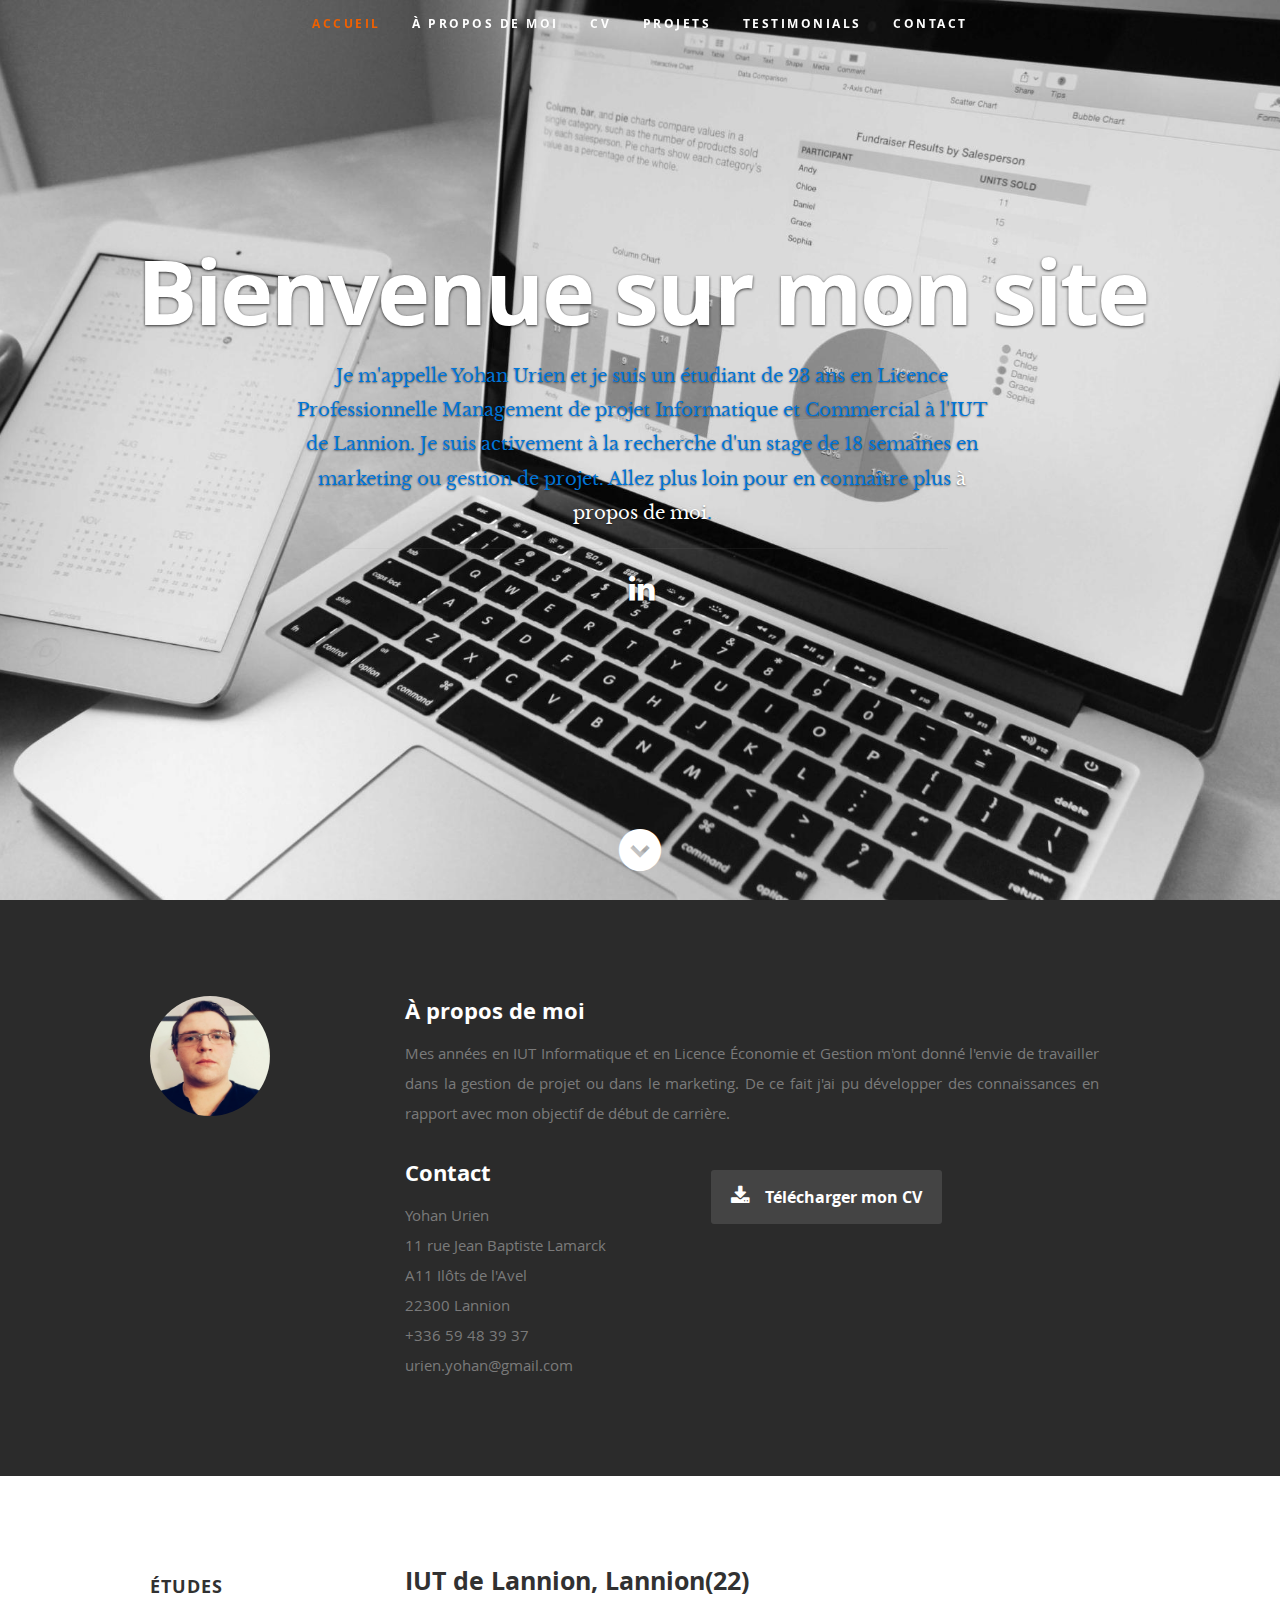
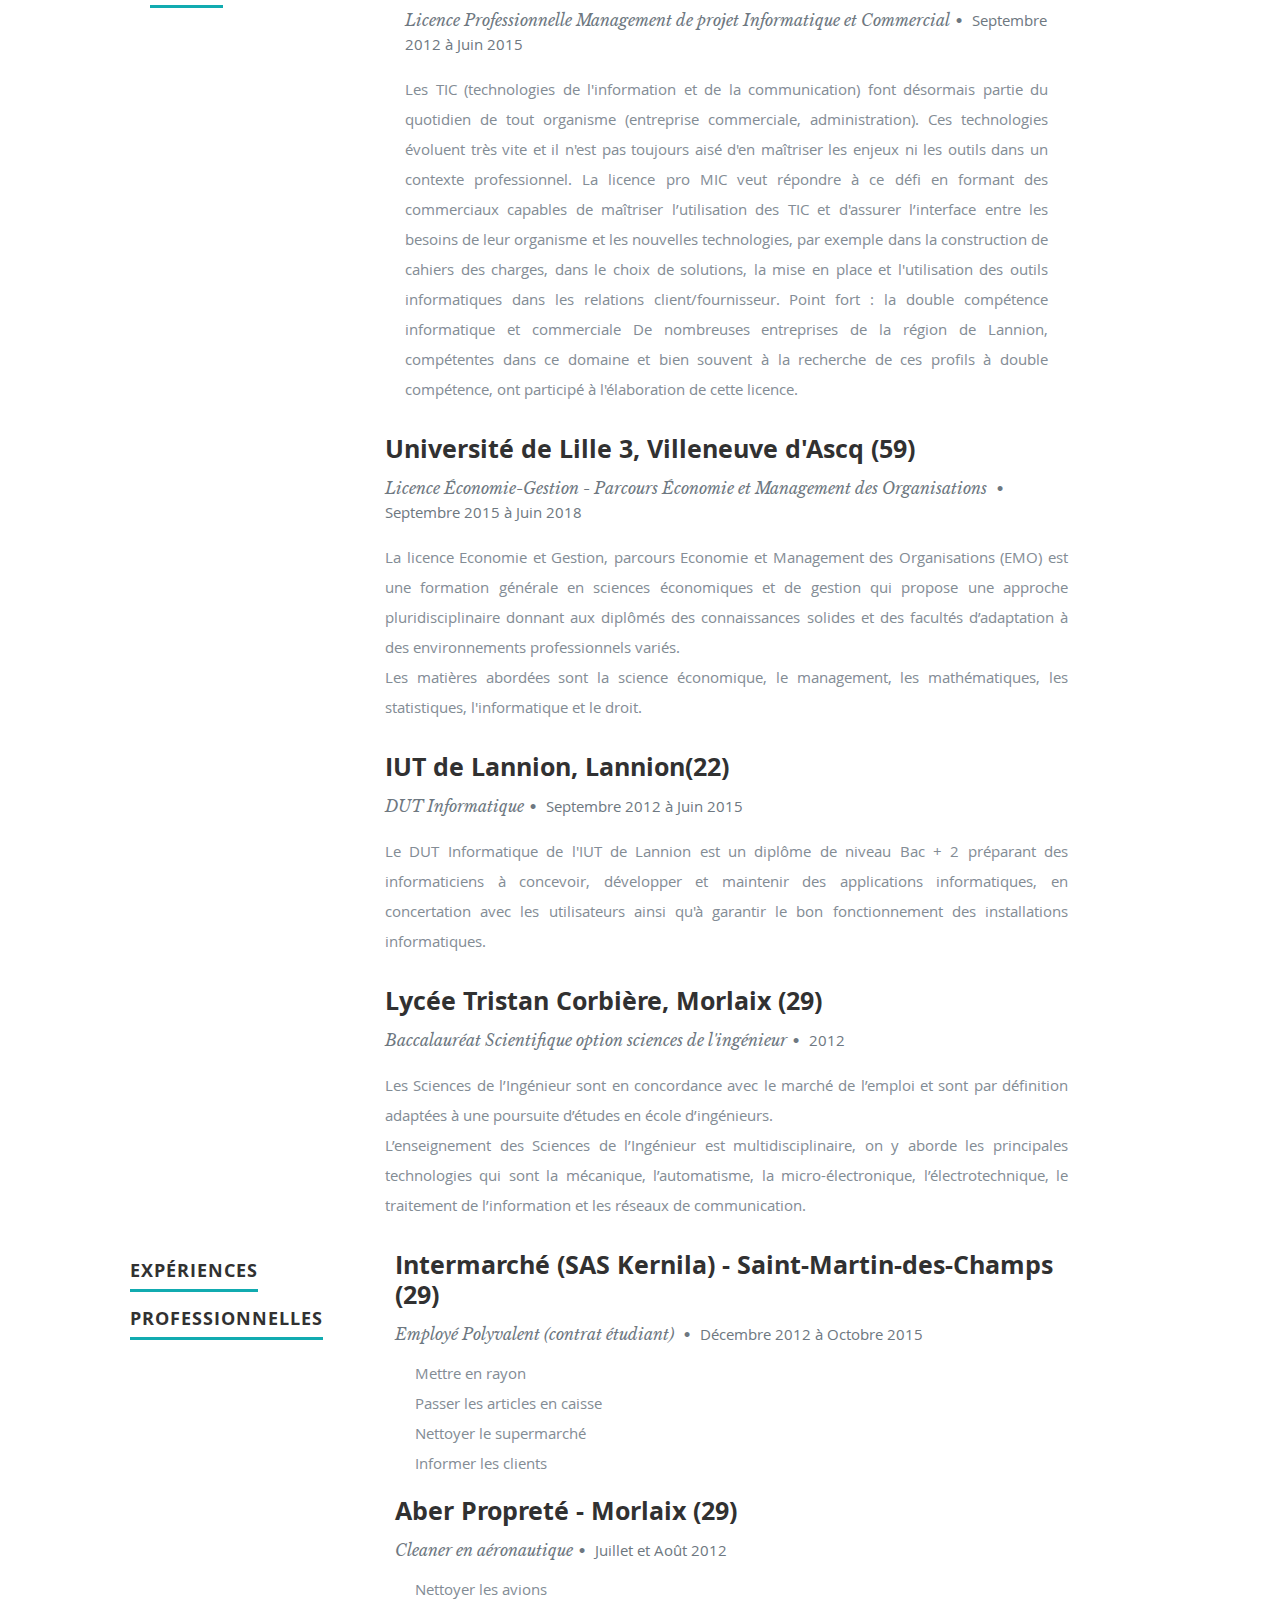
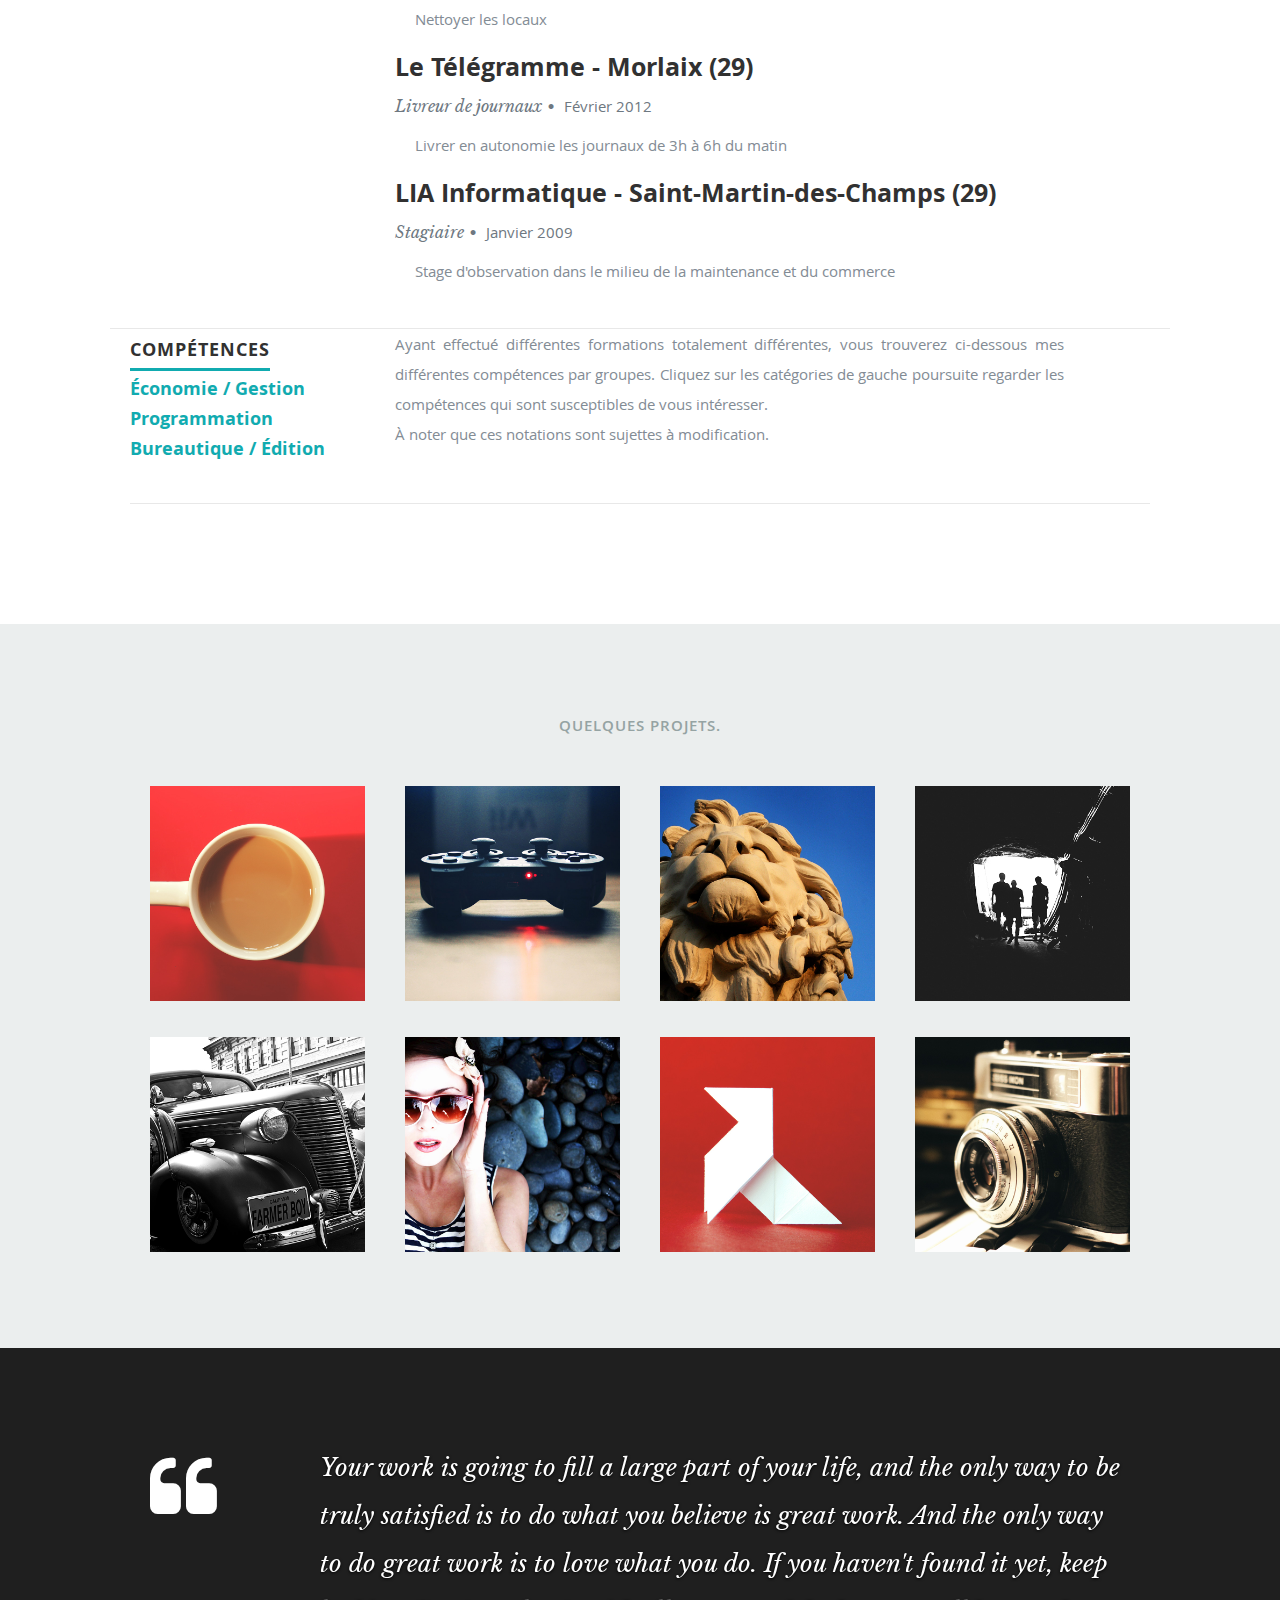
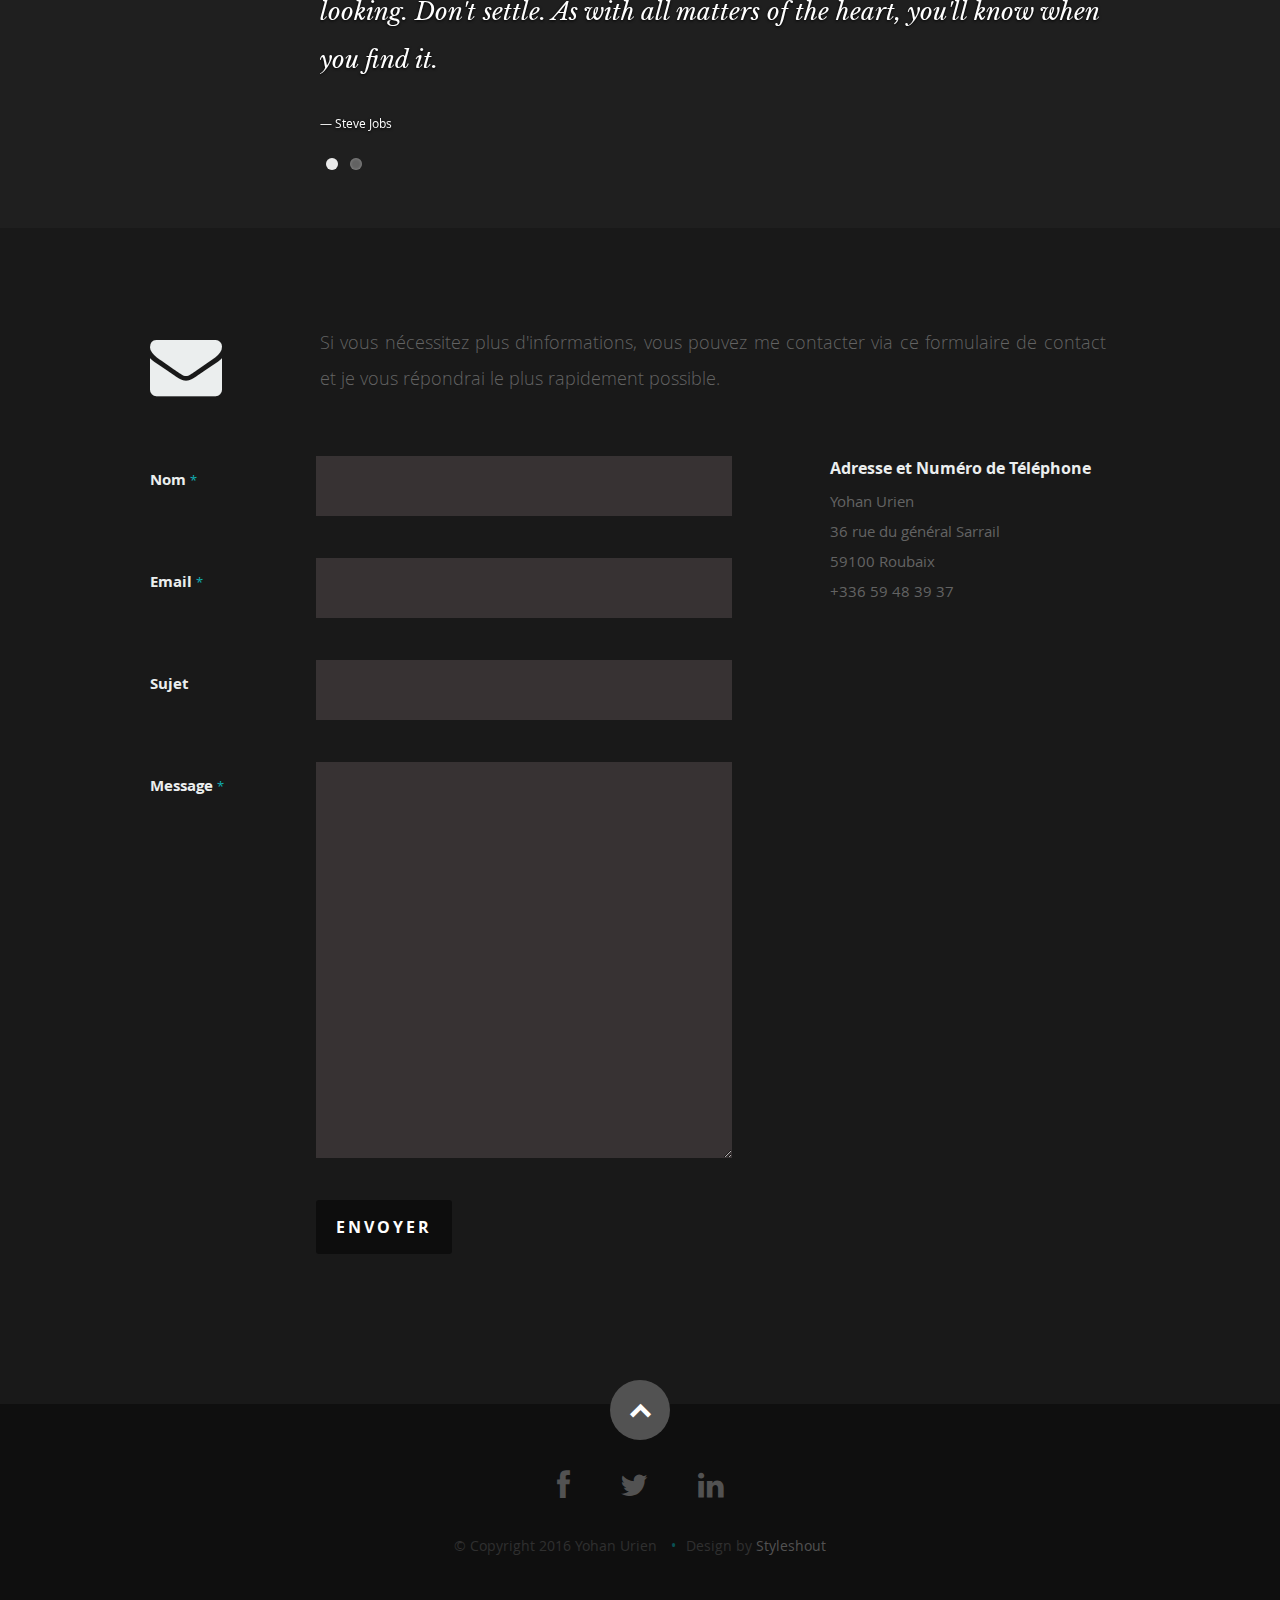
==== index.html @ 1c9f0594 "Update index.html" ====
<!DOCTYPE html>
<!--[if lt IE 8 ]><html class="no-js ie ie7" lang="en"> <![endif]-->
<!--[if IE 8 ]><html class="no-js ie ie8" lang="en"> <![endif]-->
<!--[if (gte IE 8)|!(IE)]><!--><html class="no-js" lang="en"> <!--<![endif]-->
<head>

   <!--- Basic Page Needs
   ================================================== -->
   <meta charset="utf-8">
	<title>Site de Yohan Urien</title>
	<meta name="description" content="">
	<meta name="author" content="">

   <!-- Mobile Specific Metas
   ================================================== -->
	<meta name="viewport" content="width=device-width, initial-scale=1, maximum-scale=1">

	<!-- CSS
    ================================================== -->
   <link rel="stylesheet" href="css/default.css">
	<link rel="stylesheet" href="css/layout.css">
   <link rel="stylesheet" href="css/media-queries.css">
   <link rel="stylesheet" href="css/magnific-popup.css">

   <!-- Script
   ================================================== -->
	<script src="js/modernizr.js"></script>

   <!-- Favicons
	================================================== -->
	<link rel="shortcut icon" href="favicon.png" >

</head>

<body>

   <!-- Header
   ================================================== -->
   <header id="home">

      <nav id="nav-wrap">

         <a class="mobile-btn" href="#nav-wrap" title="Show navigation">Show navigation</a>
	      <a class="mobile-btn" href="#" title="Hide navigation">Hide navigation</a>

         <ul id="nav" class="nav">
            <li class="current"><a class="smoothscroll" href="#home">Accueil</a></li>
            <li><a class="smoothscroll" href="#about">À propos de moi</a></li>
	         <li><a class="smoothscroll" href="#resume">CV</a></li>
            <li><a class="smoothscroll" href="#portfolio">Projets</a></li>
            <li><a class="smoothscroll" href="#testimonials">Testimonials</a></li>
            <li><a class="smoothscroll" href="#contact">Contact</a></li>
         </ul> <!-- end #nav -->

      </nav> <!-- end #nav-wrap -->

      <div class="row banner">
         <div class="banner-text">
            <h1 class="responsive-headline">Bienvenue sur mon site</h1>
            <h3>Je m'appelle Yohan Urien et je suis un étudiant de 23 ans en Licence Professionnelle Management de projet Informatique
		    		et Commercial à l'IUT de Lannion. Je suis activement à la recherche d'un stage de 18 semaines
		    		en marketing ou gestion de projet. Allez plus loin pour en connaître plus
		    <a class="smoothscroll" href="#about">à propos de moi</a>.</h3>
            <hr />
            <ul class="social">
              <!-- <li><a href="https://www.facebook.com/yohan.urien"><i class="fa fa-facebook"></i></a></li>-->
               <!--<li><a href="https://twitter.com/yohan_urien"><i class="fa fa-twitter"></i></a></li>-->
               <!--<li><a href="#"><i class="fa fa-google-plus"></i></a></li>-->
               <li><a href="https://fr.linkedin.com/in/yohan-urien-6b908885"><i class="fa fa-linkedin"></i></a></li>
               <!--<li><a href="#"><i class="fa fa-instagram"></i></a></li>-->
               <!--<li><a href="#"><i class="fa fa-dribbble"></i></a></li>-->
               <!--<li><a href="#"><i class="fa fa-skype"></i></a></li>-->
            </ul>
         </div>
      </div>

      <p class="scrolldown">
         <a class="smoothscroll" href="#about"><i class="icon-down-circle"></i></a>
      </p>

   </header> <!-- Header End -->


   <!-- About Section
   ================================================== -->
   <section id="about">

      <div class="row">

         <div class="three columns">

            <img class="profile-pic"  src="images/profilepic.jpg" alt="" />

         </div>

         <div class="nine columns main-col">

            <h2>À propos de moi</h2>

            <p align="justify">Mes années en IUT Informatique et en Licence Économie et Gestion m'ont donné l'envie de
		    travailler dans la gestion de projet ou dans le marketing. De ce fait j'ai pu développer des connaissances
		    en rapport avec mon objectif de début de carrière.
            </p>

            <div class="row">

               <div class="columns contact-details">

                  <h2>Contact</h2>
                  <p class="address">
						   <span>Yohan Urien</span><br>
						   <span>11 rue Jean Baptiste Lamarck<br>
							  A11 Ilôts de l'Avel<br>
						         22300 Lannion
                     </span><br>
						   <span>+336 59 48 39 37</span><br>
                     <span>urien.yohan@gmail.com</span>
					   </p>

               </div>

               <div class="columns download">
                  <p>
                     <a href="./ressources/cv.pdf" target="_blank" class="button"><i class="fa fa-download"></i>Télécharger mon CV</a>
                  </p>
               </div>

            </div> <!-- end row -->

         </div> <!-- end .main-col -->

      </div>

   </section> <!-- About Section End-->


   <!-- Resume Section
   ================================================== -->
   <section id="resume">

      <!-- Education
      ----------------------------------------------- -->
      <div class="row education">

         <div class="three columns header-col">
            <h1><span>Études</span></h1>
         </div>

         <div class="nine columns main-col">
		 
	<div class="row item">

               <div class="twelve columns">

                  <h3>IUT de Lannion, Lannion(22)</h3>
                  <p class="info">Licence Professionnelle Management de projet Informatique et Commercial<span>&bull;</span> <em class="date">Septembre 2012 à Juin 2015</em></p>

                  <p align='justify'>
                  Les TIC (technologies de l'information et de la communication) font désormais partie du quotidien de tout organisme (entreprise commerciale, administration). Ces technologies évoluent très vite et il n'est pas toujours aisé d'en maîtriser les enjeux ni les outils dans un contexte professionnel.

La licence pro MIC veut répondre à ce défi en formant des commerciaux capables de maîtriser l’utilisation des TIC et d'assurer l’interface entre les besoins de leur organisme et les nouvelles technologies, par exemple dans la construction de cahiers des charges, dans le choix de solutions, la mise en place et l'utilisation des outils informatiques dans les relations client/fournisseur.

Point fort : la double compétence informatique et commerciale
De nombreuses entreprises de la région de Lannion, compétentes dans ce domaine et bien souvent à la recherche de ces profils à double compétence, ont participé à l'élaboration de cette licence.

               </div>

            <div class="row item">

               <div class="twelve columns">

                  <h3>Université de Lille 3, Villeneuve d'Ascq (59)</h3>
                  <p class="info">Licence Économie-Gestion - Parcours Économie et Management des Organisations <span>&bull;</span> <em class="date">Septembre 2015 à Juin 2018</em></p>

                  <p align='justify'>
                  La licence Economie et Gestion, parcours Economie et Management des Organisations (EMO) est une formation générale
				  en sciences économiques et de gestion qui propose une approche pluridisciplinaire donnant aux diplômés des connaissances
				  solides et des facultés d’adaptation à des environnements professionnels variés. <br>
				  Les matières abordées sont la science économique, le management, les mathématiques, les statistiques, l'informatique et le droit.
                  </p>

               </div>

            </div> <!-- item end -->

            <div class="row item">

               <div class="twelve columns">

                  <h3>IUT de Lannion, Lannion(22)</h3>
                  <p class="info">DUT Informatique<span>&bull;</span> <em class="date">Septembre 2012 à Juin 2015</em></p>

                  <p align='justify'>
                  Le DUT Informatique de l'IUT de Lannion est un diplôme de niveau Bac + 2 préparant des informaticiens à concevoir,
				  développer et maintenir des applications informatiques, en concertation avec les utilisateurs ainsi qu'à garantir
				  le bon fonctionnement des installations informatiques.
                  </p>

               </div>

            </div> <!-- item end -->
			            <div class="row item">

               <div class="twelve columns">

                  <h3>Lycée Tristan Corbière, Morlaix (29)</h3>
                  <p class="info">Baccalauréat Scientifique option sciences de l'ingénieur<span>&bull;</span> <em class="date">2012</em></p>

                  <p align='justify'>
                  Les Sciences de l’Ingénieur sont en concordance avec le marché de l’emploi et sont par définition adaptées à une poursuite d’études en école d’ingénieurs. <br>
				  L’enseignement des Sciences de l’Ingénieur est multidisciplinaire, on y aborde les principales technologies qui sont la mécanique, l’automatisme, la micro-électronique, 
				  l’électrotechnique, le traitement de l’information et les réseaux de communication.
                  </p>

               </div>

            </div> <!-- item end -->

         </div> <!-- main-col end -->

      </div> <!-- End Education -->


      <!-- Work
      ----------------------------------------------- -->
      <div class="row work">

         <div class="three columns header-col">
            <h1><span>Expériences<br><br>Professionnelles</span></h1>
         </div>

         <div class="nine columns main-col">

            <div class="row item">

               <div class="twelve columns">

                  <h3>Intermarché (SAS Kernila) - Saint-Martin-des-Champs (29)</h3>
                  <p class="info">Employé Polyvalent (contrat étudiant) <span>&bull;</span> <em class="date">Décembre 2012 à Octobre 2015</em></p>

                  <ul>
					<li><dd>Mettre en rayon</li>
					<li><dd>Passer les articles en caisse</li>
					<li><dd>Nettoyer le supermarché</li>
					<li><dd>Informer les clients</li>
                  </ul>

               </div>

            </div> <!-- item end -->

            <div class="row item">

               <div class="twelve columns">

                  <h3>Aber Propreté - Morlaix (29)</h3>
                  <p class="info">Cleaner en aéronautique<span>&bull;</span> <em class="date">Juillet et Août 2012</em></p>

                  <ul>
                  <li><dd>Nettoyer les avions</li>
				  <li><dd>Nettoyer les locaux</li>
                  </ul>

               </div>

            </div> <!-- item end -->
			<div class="row item">

               <div class="twelve columns">

                  <h3>Le Télégramme - Morlaix (29)</h3>
                  <p class="info">Livreur de journaux<span>&bull;</span> <em class="date">Février 2012</em></p>

                  <ul>
                  <li><dd>Livrer en autonomie les journaux de 3h à 6h du matin</li>
                  </ul>

               </div>

            </div> <!-- item end -->
			<div class="row item">

               <div class="twelve columns">

                  <h3>LIA Informatique - Saint-Martin-des-Champs (29)</h3>
                  <p class="info">Stagiaire<span>&bull;</span> <em class="date">Janvier 2009</em></p>

                  <ul>
                  <li><dd>Stage d'observation dans le milieu de la maintenance et du commerce</li>
                  </ul>

               </div>

            </div> <!-- item end -->

         </div> <!-- main-col end -->

      </div> <!-- End Work -->


      <!-- Skills
      ----------------------------------------------- -->
	  
      <div class="row skill">

         <div class="three columns header-col">
            <h1><span>Compétences</span></h1>
			<h5><span><a href="" onclick="javascript:visibilite('id1'); return false;">Économie / Gestion</a></span></h5>
			<h5><span><a href="" onclick="javascript:visibilite('id2'); return false;">Programmation</a></span></h5>
			<h5><span><a href="" onclick="javascript:visibilite('id3'); return false;">Bureautique / Édition</a></span></h5>

         </div>

        <div class="nine columns main-col">

            <p align='justify'>Ayant effectué différentes formations totalement différentes, vous trouverez
			ci-dessous mes différentes compétences par groupes. Cliquez sur les catégories de gauche poursuite
			regarder les compétences qui sont susceptibles de vous intéresser.<br>
			À noter que ces notations sont sujettes à modification.
            </p>

						<div class="bars" id="id1" style=display:none>

							<ul class="skills">
								<li><span class="bar-expand microec"></span><em>Microéconomie</em></li>
								<li><span class="bar-expand macroec"></span><em>Macroéconomie</em></li>
								<li><span class="bar-expand gestionComm"></span><em>Gestion Commerciale</em></li>
								<li><span class="bar-expand managementEnt"></span><em>Management d'entreprise</em></li>
								<li><span class="bar-expand comptaEnt"></span><em>Comptabilité des entreprises</em></li><br>
							</ul>

						</div><!-- end skill-bars -->
						
						<div class="bars" id="id2" style=display:none>

							<ul class="skills">
								<li><span class="bar-expand wordpress"></span><em>Wordpress</em></li>
								<li><span class="bar-expand css"></span><em>CSS</em></li>
								<li><span class="bar-expand html5"></span><em>HTML5</em></li>
								<li><span class="bar-expand jquery"></span><em>Javascript/jQuery</em></li><br>
								<li><span class="bar-expand php"></span><em>PHP</em></li><br>
								<li><span class="bar-expand java"></span><em>Java</em></li><br>
								<li><span class="bar-expand c"></span><em>C</em></li><br>
								<li><span class="bar-expand bash"></span><em>Bash</em></li><br>
								<li><span class="bar-expand python"></span><em>Python</em></li><br>

							</ul>

						</div><!-- end skill-bars -->
						
						<div class="bars" id="id3" style=display:none>

							<ul class="skills">
								<li><span class="bar-expand mWord"></span><em>Microsoft Word</em></li>
								<li><span class="bar-expand mExcel"></span><em>Microsoft Excel</em></li>
								<li><span class="bar-expand mPowerpoint"></span><em>Microsoft Powerpoint</em></li>
								<li><span class="bar-expand photoshop"></span><em>Photoshop</em></li>
								<li><span class="bar-expand adobe-premiere"></span><em>Adobe Premiere Pro</em></li><br>
							</ul>

						</div><!-- end skill-bars -->


			</div> <!-- main-col end -->

      </div> <!-- End skills -->

   </section> <!-- Resume Section End-->


   <!-- Portfolio Section
   ================================================== -->
   <section id="portfolio">

      <div class="row">

         <div class="twelve columns collapsed">

            <h1>Quelques projets.</h1>

            <!-- portfolio-wrapper -->
            <div id="portfolio-wrapper" class="bgrid-quarters s-bgrid-thirds cf">

          	   <div class="columns portfolio-item">
                  <div class="item-wrap">

                     <a href="#modal-01" title="">
                        <img alt="" src="images/portfolio/coffee.jpg">
                        <div class="overlay">
                           <div class="portfolio-item-meta">
          					      <h5>Coffee</h5>
                              <p>Illustrration</p>
          					   </div>
                        </div>
                        <div class="link-icon"><i class="icon-plus"></i></div>
                     </a>

                  </div>
          		</div> <!-- item end -->

               <div class="columns portfolio-item">
                  <div class="item-wrap">

                     <a href="#modal-02" title="">
                        <img alt="" src="images/portfolio/console.jpg">
                        <div class="overlay">
                           <div class="portfolio-item-meta">
          					      <h5>Console</h5>
                              <p>Web Development</p>
          					   </div>
                        </div>
                        <div class="link-icon"><i class="icon-plus"></i></div>
                     </a>

                  </div>
          		</div> <!-- item end -->

               <div class="columns portfolio-item">
                  <div class="item-wrap">

                     <a href="#modal-03" title="">
                        <img alt="" src="images/portfolio/judah.jpg">
                        <div class="overlay">
                           <div class="portfolio-item-meta">
          					      <h5>Judah</h5>
                              <p>Webdesign</p>
          					   </div>
                        </div>
                        <div class="link-icon"><i class="icon-plus"></i></div>
                     </a>

                  </div>
          		</div> <!-- item end -->

               <div class="columns portfolio-item">
                  <div class="item-wrap">

                     <a href="#modal-04" title="">
                        <img alt="" src="images/portfolio/into-the-light.jpg">
                        <div class="overlay">
                           <div class="portfolio-item-meta">
          					      <h5>Into The Light</h5>
                              <p>Photography</p>
          					   </div>
                        </div>
                        <div class="link-icon"><i class="icon-plus"></i></div>
                     </a>

                  </div>
          		</div> <!-- item end -->

               <div class="columns portfolio-item">
                  <div class="item-wrap">

                     <a href="#modal-05" title="">
                        <img alt="" src="images/portfolio/farmerboy.jpg">
                        <div class="overlay">
                           <div class="portfolio-item-meta">
          					      <h5>Farmer Boy</h5>
                              <p>Branding</p>
          					   </div>
                        </div>
                        <div class="link-icon"><i class="icon-plus"></i></div>
                     </a>

                  </div>
          		</div> <!-- item end -->

               <div class="columns portfolio-item">
                  <div class="item-wrap">

                     <a href="#modal-06" title="">
                        <img alt="" src="images/portfolio/girl.jpg">
                        <div class="overlay">
                           <div class="portfolio-item-meta">
          					      <h5>Girl</h5>
                              <p>Photography</p>
          					   </div>
                        </div>
                        <div class="link-icon"><i class="icon-plus"></i></div>
                     </a>

                  </div>
          		</div> <!-- item end -->

               <div class="columns portfolio-item">
                  <div class="item-wrap">

                     <a href="#modal-07" title="">
                        <img alt="" src="images/portfolio/origami.jpg">
                        <div class="overlay">
                           <div class="portfolio-item-meta">
          					      <h5>Origami</h5>
                              <p>Illustrration</p>
          					   </div>
                        </div>
                        <div class="link-icon"><i class="icon-plus"></i></div>
                     </a>

                  </div>
          		</div> <!-- item end -->

               <div class="columns portfolio-item">
                  <div class="item-wrap">

                     <a href="#modal-08" title="">
                        <img alt="" src="images/portfolio/retrocam.jpg">
                        <div class="overlay">
                           <div class="portfolio-item-meta">
          					      <h5>Retrocam</h5>
                              <p>Web Development</p>
          					   </div>
                        </div>
                        <div class="link-icon"><i class="icon-plus"></i></div>
                     </a>

                  </div>
          		</div>  <!-- item end -->

            </div> <!-- portfolio-wrapper end -->

         </div> <!-- twelve columns end -->


         <!-- Modal Popup
	      --------------------------------------------------------------- -->

         <div id="modal-01" class="popup-modal mfp-hide">

		      <img class="scale-with-grid" src="images/portfolio/modals/m-coffee.jpg" alt="" />

		      <div class="description-box">
			      <h4>Coffee Cup</h4>
			      <p>Proin gravida nibh vel velit auctor aliquet. Aenean sollicitudin, lorem quis bibendum auctor, nisi elit consequat ipsum, nec sagittis sem nibh id elit.</p>
               <span class="categories"><i class="fa fa-tag"></i>Branding, Webdesign</span>
		      </div>

            <div class="link-box">
               <a href="http://www.behance.net">Details</a>
		         <a class="popup-modal-dismiss">Close</a>
            </div>

	      </div><!-- modal-01 End -->

         <div id="modal-02" class="popup-modal mfp-hide">

		      <img class="scale-with-grid" src="images/portfolio/modals/m-console.jpg" alt="" />

		      <div class="description-box">
			      <h4>Console</h4>
			      <p>Proin gravida nibh vel velit auctor aliquet. Aenean sollicitudin, lorem quis bibendum auctor, nisi elit consequat ipsum, nec sagittis sem nibh id elit.</p>
               <span class="categories"><i class="fa fa-tag"></i>Branding, Web Development</span>
		      </div>

            <div class="link-box">
               <a href="http://www.behance.net">Details</a>
		         <a class="popup-modal-dismiss">Close</a>
            </div>

	      </div><!-- modal-02 End -->

         <div id="modal-03" class="popup-modal mfp-hide">

		      <img class="scale-with-grid" src="images/portfolio/modals/m-judah.jpg" alt="" />

		      <div class="description-box">
			      <h4>Judah</h4>
			      <p>Proin gravida nibh vel velit auctor aliquet. Aenean sollicitudin, lorem quis bibendum auctor, nisi elit consequat ipsum, nec sagittis sem nibh id elit.</p>
               <span class="categories"><i class="fa fa-tag"></i>Branding</span>
		      </div>

            <div class="link-box">
               <a href="http://www.behance.net">Details</a>
		         <a class="popup-modal-dismiss">Close</a>
            </div>

	      </div><!-- modal-03 End -->

         <div id="modal-04" class="popup-modal mfp-hide">

		      <img class="scale-with-grid" src="images/portfolio/modals/m-intothelight.jpg" alt="" />

		      <div class="description-box">
			      <h4>Into the Light</h4>
			      <p>Proin gravida nibh vel velit auctor aliquet. Aenean sollicitudin, lorem quis bibendum auctor, nisi elit consequat ipsum, nec sagittis sem nibh id elit.</p>
               <span class="categories"><i class="fa fa-tag"></i>Photography</span>
		      </div>

            <div class="link-box">
               <a href="http://www.behance.net">Details</a>
		         <a class="popup-modal-dismiss">Close</a>
            </div>

	      </div><!-- modal-04 End -->

         <div id="modal-05" class="popup-modal mfp-hide">

		      <img class="scale-with-grid" src="images/portfolio/modals/m-farmerboy.jpg" alt="" />

		      <div class="description-box">
			      <h4>Farmer Boy</h4>
			      <p>Proin gravida nibh vel velit auctor aliquet. Aenean sollicitudin, lorem quis bibendum auctor, nisi elit consequat ipsum, nec sagittis sem nibh id elit.</p>
               <span class="categories"><i class="fa fa-tag"></i>Branding, Webdesign</span>
		      </div>

            <div class="link-box">
               <a href="http://www.behance.net">Details</a>
		         <a class="popup-modal-dismiss">Close</a>
            </div>

	      </div><!-- modal-05 End -->

         <div id="modal-06" class="popup-modal mfp-hide">

		      <img class="scale-with-grid" src="images/portfolio/modals/m-girl.jpg" alt="" />

		      <div class="description-box">
			      <h4>Girl</h4>
			      <p>Proin gravida nibh vel velit auctor aliquet. Aenean sollicitudin, lorem quis bibendum auctor, nisi elit consequat ipsum, nec sagittis sem nibh id elit.</p>
               <span class="categories"><i class="fa fa-tag"></i>Photography</span>
		      </div>

            <div class="link-box">
               <a href="http://www.behance.net">Details</a>
		         <a class="popup-modal-dismiss">Close</a>
            </div>

	      </div><!-- modal-06 End -->

         <div id="modal-07" class="popup-modal mfp-hide">

		      <img class="scale-with-grid" src="images/portfolio/modals/m-origami.jpg" alt="" />

		      <div class="description-box">
			      <h4>Origami</h4>
			      <p>Proin gravida nibh vel velit auctor aliquet. Aenean sollicitudin, lorem quis bibendum auctor, nisi elit consequat ipsum, nec sagittis sem nibh id elit.</p>
               <span class="categories"><i class="fa fa-tag"></i>Branding, Illustration</span>
		      </div>

            <div class="link-box">
               <a href="http://www.behance.net">Details</a>
		         <a class="popup-modal-dismiss">Close</a>
            </div>

	      </div><!-- modal-07 End -->

         <div id="modal-08" class="popup-modal mfp-hide">

		      <img class="scale-with-grid" src="images/portfolio/modals/m-retrocam.jpg" alt="" />

		      <div class="description-box">
			      <h4>Retrocam</h4>
			      <p>Proin gravida nibh vel velit auctor aliquet. Aenean sollicitudin, lorem quis bibendum auctor, nisi elit consequat ipsum, nec sagittis sem nibh id elit.</p>
               <span class="categories"><i class="fa fa-tag"></i>Webdesign, Photography</span>
		      </div>

            <div class="link-box">
               <a href="http://www.behance.net">Details</a>
		         <a class="popup-modal-dismiss">Close</a>
            </div>

	      </div><!-- modal-01 End -->


      </div> <!-- row End -->

   </section> <!-- Portfolio Section End-->


   <!-- Testimonials Section
   ================================================== -->
   <section id="testimonials">

      <div class="text-container">

         <div class="row">

            <div class="two columns header-col">

               <h1><span>Client Testimonials</span></h1>

            </div>

            <div class="ten columns flex-container">

               <div class="flexslider">

                  <ul class="slides">

                     <li>
                        <blockquote>
                           <p>Your work is going to fill a large part of your life, and the only way to be truly satisfied is
                           to do what you believe is great work. And the only way to do great work is to love what you do.
                           If you haven't found it yet, keep looking. Don't settle. As with all matters of the heart, you'll know when you find it.
                           </p>
                           <cite>Steve Jobs</cite>
                        </blockquote>
                     </li> <!-- slide ends -->

                     <li>
                        <blockquote>
                           <p>This is Photoshop's version  of Lorem Ipsum. Proin gravida nibh vel velit auctor aliquet.
                           Aenean sollicitudin, lorem quis bibendum auctor, nisi elit consequat ipsum, nec sagittis sem
                           nibh id elit. Duis sed odio sit amet nibh vulputate cursus a sit amet mauris.
                           </p>
                           <cite>Mr. Adobe</cite>
                        </blockquote>
                     </li> <!-- slide ends -->

                  </ul>

               </div> <!-- div.flexslider ends -->

            </div> <!-- div.flex-container ends -->

         </div> <!-- row ends -->

       </div>  <!-- text-container ends -->

   </section> <!-- Testimonials Section End-->


   <!-- Contact Section
   ================================================== -->
   <section id="contact">

         <div class="row section-head">

            <div class="two columns header-col">

               <h1><span>Contactez moi.</span></h1>

            </div>

            <div class="ten columns">

                  <p class="lead" align="justify">Si vous nécessitez plus d'informations, vous pouvez me contacter via ce 
				  formulaire de contact et je vous répondrai le plus rapidement possible.
                  </p>

            </div>

         </div>

         <div class="row">

            <div class="eight columns">

               <!-- form -->
               <form action="" method="post" id="contactForm" name="contactForm">
					<fieldset>

                  <div>
						   <label for="contactName">Nom <span class="required">*</span></label>
						   <input type="text" value="" size="35" id="contactName" name="contactName">
                  </div>

                  <div>
						   <label for="contactEmail">Email <span class="required">*</span></label>
						   <input type="text" value="" size="35" id="contactEmail" name="contactEmail">
                  </div>

                  <div>
						   <label for="contactSubject">Sujet</label>
						   <input type="text" value="" size="35" id="contactSubject" name="contactSubject">
                  </div>

                  <div>
                     <label for="contactMessage">Message <span class="required">*</span></label>
                     <textarea cols="50" rows="15" id="contactMessage" name="contactMessage"></textarea>
                  </div>

                  <div>
                     <button class="submit">Envoyer</button>
                     <span id="image-loader">
                        <img alt="" src="images/loader.gif">
                     </span>
                  </div>

					</fieldset>
				   </form> <!-- Form End -->

               <!-- contact-warning -->
               <div id="message-warning"> Erreur lors de l'envoi</div>
               <!-- contact-success -->
				   <div id="message-success">
                  <i class="fa fa-check"></i>Votre message a été envoyé !<br>
				   </div>

            </div>


            <aside class="four columns footer-widgets">

               <div class="widget widget_contact">

					   <h4>Adresse et Numéro de Téléphone</h4>
					   <p class="address">
						   Yohan Urien<br>
						   36 rue du général Sarrail <br>
						   59100 Roubaix<br>
						   <span>+336 59 48 39 37</span>
					   </p>

				   </div>

               <!--<div class="widget widget_tweets">

                  <h4 class="widget-title">Latest Tweets</h4>

                  <ul id="twitter">
                     <li>
                        <span>
                        This is Photoshop's version  of Lorem Ipsum. Proin gravida nibh vel velit auctor aliquet.
                        Aenean sollicitudin, lorem quis bibendum auctor, nisi elit consequat ipsum
                        <a href="#">http://t.co/CGIrdxIlI3</a>
                        </span>
                        <b><a href="#">2 Days Ago</a></b>
                     </li>
                     <li>
                        <span>
                        Sed ut perspiciatis unde omnis iste natus error sit voluptatem accusantium doloremque laudantium, totam rem aperiam,
                        eaque ipsa quae ab illo inventore veritatis et quasi
                        <a href="#">http://t.co/CGIrdxIlI3</a>
                        </span>
                        <b><a href="#">3 Days Ago</a></b>
                     </li>
                  </ul>

		         </div>-->

            </aside>

      </div>

   </section> <!-- Contact Section End-->


   <!-- footer
   ================================================== -->
   <footer>

      <div class="row">

         <div class="twelve columns">

            <ul class="social-links">
               <li><a href="https://www.facebook.com/yohan.urien"><i class="fa fa-facebook"></i></a></li>
               <li><a href="https://twitter.com/yohan_urien"><i class="fa fa-twitter"></i></a></li>
               <!--<li><a href="#"><i class="fa fa-google-plus"></i></a></li>-->
               <li><a href="https://fr.linkedin.com/in/yohan-urien-6b908885"><i class="fa fa-linkedin"></i></a></li>
               <!--<li><a href="#"><i class="fa fa-instagram"></i></a></li>-->
               <!--<li><a href="#"><i class="fa fa-dribbble"></i></a></li>-->
               <!--<li><a href="#"><i class="fa fa-skype"></i></a></li>-->
            </ul>

            <ul class="copyright">
               <li>&copy; Copyright 2016 Yohan Urien</li>
               <li>Design by <a title="Styleshout" href="http://www.styleshout.com/">Styleshout</a></li>   
            </ul>

         </div>

         <div id="go-top"><a class="smoothscroll" title="Back to Top" href="#home"><i class="icon-up-open"></i></a></div>

      </div>

   </footer> <!-- Footer End-->

   <!-- Java Script
   ================================================== -->
   <script src="http://ajax.googleapis.com/ajax/libs/jquery/1.10.2/jquery.min.js"></script>
   <script>window.jQuery || document.write('<script src="js/jquery-1.10.2.min.js"><\/script>')</script>
   <script type="text/javascript" src="js/jquery-migrate-1.2.1.min.js"></script>

   <script src="js/jquery.flexslider.js"></script>
   <script src="js/waypoints.js"></script>
   <script src="js/jquery.fittext.js"></script>
   <script src="js/magnific-popup.js"></script>
   <script src="js/init.js"></script>

</body>

</html>
---- css/default.css ----
/*
=====================================================================
*   Ceevee v1.0 Default Stylesheet
*   url: styleshout.com
*   03-17-2014
=====================================================================

TOC:
a. Webfonts and Icon fonts
b. Reset
c. Default Styles
   1. Basic
   2. Typography
   3. Links
   4. Images
   5. Buttons
   6. Forms
d. Grid
e. Others
   1. Clearing
   2. Misc

=====================================================================  */

/* ------------------------------------------------------------------ */
/* a. Webfonts and Icon fonts
 ------------------------------------------------------------------ */

@import url("fonts.css");
@import url("fontello/css/fontello.css");
@import url("font-awesome/css/font-awesome.min.css");

/* ------------------------------------------------------------------
/* b. Reset
      Adapted from:
      Normalize.css - https://github.com/necolas/normalize.css/
      HTML5 Doctor Reset - html5doctor.com/html-5-reset-stylesheet/
/* ------------------------------------------------------------------ */

html, body, div, span, object, iframe,
h1, h2, h3, h4, h5, h6, p, blockquote, pre,
abbr, address, cite, code,
del, dfn, em, img, ins, kbd, q, samp,
small, strong, sub, sup, var,
b, i,
dl, dt, dd, ol, ul, li,
fieldset, form, label, legend,
table, caption, tbody, tfoot, thead, tr, th, td,
article, aside, canvas, details, figcaption, figure,
footer, header, hgroup, menu, nav, section, summary,
time, mark, audio, video {
   margin: 0;
   padding: 0;
   border: 0;
   outline: 0;
   font-size: 100%;
   vertical-align: baseline;
   background: transparent;
}

/* Countdown ----------------------------------------------------------------------------------------------*/
	
/* ----------------------------------------------------------------------------------------------------------------- */


article,aside,details,figcaption,figure,
footer,header,hgroup,menu,nav,section {
   display: block;
}

audio,
canvas,
video {
   display: inline-block;
}

audio:not([controls]) {
   display: none;
   height: 0;
}

[hidden] { display: none; }

code, kbd, pre, samp {
   font-family: monospace, serif;
   font-size: 1em;
}

pre {
   white-space: pre;
   white-space: pre-wrap;
   word-wrap: break-word;
}

blockquote, q { quotes: &#8220 &#8220; }

blockquote:before, blockquote:after,
q:before, q:after {
   content: '';
   content: none;
}

ins {
   background-color: #ff9;
   color: #000;
   text-decoration: none;
}

mark {
   background-color: #A7F4F6;
   color: #555;
}

del { text-decoration: line-through; }

abbr[title], dfn[title] {
   border-bottom: 1px dotted;
   cursor: help;
}

table {
   border-collapse: collapse;
   border-spacing: 0;
}


/* ------------------------------------------------------------------ */
/* c. Default and Basic Styles
      Adapted from:
      Skeleton CSS Framework - http://www.getskeleton.com/
      Typeplate Typographic Starter Kit - http://typeplate.com/
/* ------------------------------------------------------------------ */

/*  1. Basic  ------------------------------------------------------- */

*,
*:before,
*:after {
   -moz-box-sizing: border-box;
   -webkit-box-sizing: border-box;
   box-sizing: border-box;
}

html {
   font-size: 62.5%;
   -webkit-font-smoothing: antialiased;
}

body {
   background: #fff;
   font-family: 'opensans-regular', sans-serif;
   font-weight: normal;
   font-size: 15px;
   line-height: 30px;
	color: #838C95;

   -webkit-font-smoothing: antialiased; /* Fix for webkit rendering */
	-webkit-text-size-adjust: 100%;
}

/*  2. Typography
       Vertical rhythm with leading derived from 6
--------------------------------------------------------------------- */

h1, h2, h3, h4, h5, h6 {
   color: #313131;
	font-family: 'opensans-bold', sans-serif;
   font-weight: normal;
}
h1 a, h2 a, h3 a, h4 a, h5 a, h6 a { font-weight: inherit; }
h1 { font-size: 38px; line-height: 42px; margin-bottom: 12px; letter-spacing: -1px; }
h2 { font-size: 28px; line-height: 36px; margin-bottom: 6px; }
h3 { font-size: 22px; line-height: 30px; margin-bottom: 12px; }
h4 { font-size: 20px; line-height: 30px; margin-bottom: 6px; }
h5 { font-size: 18px; line-height: 30px; }
h6 { font-size: 14px; line-height: 30px; }
.subheader { }

p { margin: 0 0 30px 0; }
p img { margin: 0; }
p.lead {
   font: 19px/36px 'opensans-light', sans-serif;
   margin-bottom: 18px;
}

/* for 'em' and 'strong' tags, font-size and line-height should be same with
the body tag due to rendering problems in some browsers */
em { font: 15px/30px 'opensans-italic', sans-serif; }
strong, b { font: 15px/30px 'opensans-bold', sans-serif; }
small { font-size: 11px; line-height: inherit; }

/*	Blockquotes */
blockquote {
   margin: 30px 0px;
   padding-left: 40px;
   position: relative;
}
blockquote:before {
   content: "\201C";
   opacity: 0.45;
   font-size: 80px;
   line-height: 0px;
   margin: 0;
   font-family: arial, sans-serif;

   position: absolute;
   top:  30px;
	left: 0;
}
blockquote p {
   font-family: 'librebaskerville-italic', serif;
   padding: 0;
   font-size: 18px;
   line-height: 36px;
}
blockquote cite {
   display: block;
   font-size: 12px;
   font-style: normal;
   line-height: 18px;
}
blockquote cite:before { content: "\2014 \0020"; }
blockquote cite a,
blockquote cite a:visited { color: #8B9798; border: none }

/* ---------------------------------------------------------------------
/*  Pull Quotes Markup
/*
    <aside class="pull-quote">
		<blockquote>
			<p></p>
		</blockquote>
	 </aside>
/*
/* --------------------------------------------------------------------- */
.pull-quote {
   position: relative;
	padding: 18px 30px 18px 0px;
}
.pull-quote:before,
.pull-quote:after {
	height: 1em;
	opacity: 0.45;
	position: absolute;
	font-size: 80px;
   font-family: Arial, Sans-Serif;
}
.pull-quote:before {
	content: "\201C";
	top:  33px;
	left: 0;
}
.pull-quote:after {
	content: '\201D';
	bottom: -33px;
	right: 0;
}
.pull-quote blockquote {
   margin: 0;
}
.pull-quote blockquote:before {
   content: none;
}

/* Abbreviations */
abbr {
   font-family: 'opensans-bold', sans-serif;
	font-variant: small-caps;
	text-transform: lowercase;
   letter-spacing: .5px;
	color: gray;
}
abbr:hover { cursor: help; }

/* drop cap */
.drop-cap:first-letter {
	float: left;
	margin: 0;
	padding: 14px 6px 0 0;
	font-size: 84px;
	font-family: /* Copperplate */ 'opensans-bold', sans-serif;
   line-height: 60px;
	text-indent: 0;
	background: transparent;
	color: inherit;
}

hr { border: solid #E3E3E3; border-width: 1px 0 0; clear: both; margin: 11px 0 30px; height: 0; }


/*  3. Links  ------------------------------------------------------- */

a, a:visited {
   text-decoration: none;
   outline: 0;
   color: #11ABB0;

   -webkit-transition: color .3s ease-in-out;
   -moz-transition: color .3s ease-in-out;
   -o-transition: color .3s ease-in-out;
   transition: color .3s ease-in-out;
}
a:hover, a:focus { color: #313131; }
p a, p a:visited { line-height: inherit; }


/*  4. List  --------------------------------------------------------- */

ul, ol { margin-bottom: 24px; margin-top: 12px; }
ul { list-style: none outside; }
ol { list-style: decimal; }
ol, ul.square, ul.circle, ul.disc { margin-left: 30px; }
ul.square { list-style: square outside; }
ul.circle { list-style: circle outside; }
ul.disc { list-style: disc outside; }
ul ul, ul ol,
ol ol, ol ul { margin: 6px 0 6px 30px; }
ul ul li, ul ol li,
ol ol li, ol ul li { margin-bottom: 6px; }
li { line-height: 18px; margin-bottom: 12px; }
ul.large li { }
li p { }

/* ---------------------------------------------------------------------
/*  Stats Tab Markup

    <ul class="stats-tabs">
		<li><a href="#">[value]<b>[name]</b></a></li>
	 </ul>

    Extend this object into your markup.
/*
/* --------------------------------------------------------------------- */
.stats-tabs {
   padding: 0;
   margin: 24px 0;
}
.stats-tabs li {
	display: inline-block;
	margin: 0 10px 18px 0;
	padding: 0 10px 0 0;
	border-right: 1px solid #ccc;
}
.stats-tabs li:last-child {
	margin: 0;
	padding: 0;
	border: none;
}
.stats-tabs li a {
	display: inline-block;
	font-size: 22px;
	font-family: 'opensans-bold', sans-serif;
   border: none;
   color: #313131;
}
.stats-tabs li a:hover {
   color:#11ABB0;
}
.stats-tabs li a b {
	display: block;
	margin: 6px 0 0 0;
	font-size: 13px;
	font-family: 'opensans-regular', sans-serif;
   color: #8B9798;
}

/* definition list */
dl { margin: 12px 0; }
dt { margin: 0; color:#11ABB0; }
dd { margin: 0 0 0 20px; }

/* Lining Definition Style Markup */
.lining dt,
.lining dd {
	display: inline;
	margin: 0;
}
.lining dt + dt:before,
.lining dd + dt:before {
	content: "\A";
	white-space: pre;
}
.lining dd + dd:before {
	content: ", ";
}
.lining dd:before {
	content: ": ";
	margin-left: -0.2em;
}

/* Dictionary Definition Style Markup */
.dictionary-style dt {
	display: inline;
	counter-reset: definitions;
}
.dictionary-style dt + dt:before {
	content: ", ";
	margin-left: -0.2em;
}
.dictionary-style dd {
	display: block;
	counter-increment: definitions;
}
.dictionary-style dd:before {
	content: counter(definitions, decimal) ". ";
}

/* Pagination */
.pagination {
   margin: 36px auto;
   text-align: center;
}
.pagination ul li {
   display: inline-block;
   margin: 0;
   padding: 0;
}
.pagination .page-numbers {
   font: 15px/18px 'opensans-bold', sans-serif;
   display: inline-block;
   padding: 6px 10px;
   margin-right: 3px;
   margin-bottom: 6px;
	color: #6E757C;
	background-color: #E6E8EB;

	-webkit-transition: all 200ms ease-in-out;
	-moz-transition: all 200ms ease-in-out;
	-o-transition: all 200ms ease-in-out;
	-ms-transition: all 200ms ease-in-out;
	transition: all 200ms ease-in-out;

   -moz-border-radius: 3px;
   -webkit-border-radius: 3px;
   -khtml-border-radius: 3px;
	border-radius: 3px;
}
.pagination .page-numbers:hover {
   background: #838A91;
   color: #fff;
}
.pagination .current,
.pagination .current:hover {
   background-color: #11ABB0;
   color: #fff;
}
.pagination .inactive,
.pagination .inactive:hover {
   background-color: #E6E8EB;
	color: #A9ADB2;
}
.pagination .prev, .pagination .next {}

/*  5. Images  --------------------------------------------------------- */

img {
   max-width: 100%;
   height: auto;
}
img.pull-right { margin: 12px 0px 0px 18px; }
img.pull-left { margin: 12px 18px 0px 0px; }

/*  6. Buttons  --------------------------------------------------------- */

.button,
.button:visited,
button,
input[type="submit"],
input[type="reset"],
input[type="button"] {
   font: 16px/30px 'opensans-bold', sans-serif;
   background: #11ABB0;
   display: inline-block;
	text-decoration: none;
   letter-spacing: 0;
   color: #fff;
	padding: 12px 20px;
	margin-bottom: 18px;
   border: none;
   cursor: pointer;
   height: auto;

   -webkit-transition: all .2s ease-in-out;
	-moz-transition: all .2s ease-in-out;
	-o-transition: all .2s ease-in-out;
	-ms-transition: all .2s ease-in-out;
	transition: all .2s ease-in-out;

   -moz-border-radius: 3px;
   -webkit-border-radius: 3px;
   -khtml-border-radius: 3px;
   border-radius: 3px;
}

.button:hover,
button:hover,
input[type="submit"]:hover,
input[type="reset"]:hover,
input[type="button"]:hover {
   background: #3d4145;
   color: #fff;
}

.button:active,
button:active,
input[type="submit"]:active,
input[type="reset"]:active,
input[type="button"]:active {
   background: #3d4145;
   color: #fff;
}

.button.full-width,
button.full-width,
input[type="submit"].full-width,
input[type="reset"].full-width,
input[type="button"].full-width {
	width: 100%;
	padding-left: 0 !important;
	padding-right: 0 !important;
	text-align: center;
}

/* Fix for odd Mozilla border & padding issues */
button::-moz-focus-inner,
input::-moz-focus-inner {
    border: 0;
    padding: 0;
}


/*  7. Forms  --------------------------------------------------------- */

form { margin-bottom: 24px; }
fieldset { margin-bottom: 24px; }

input[type="text"],
input[type="password"],
input[type="email"],
textarea,
select {
   display: block;
   padding: 18px 15px;
   margin: 0 0 24px 0;
   border: 0;
   outline: none;
   vertical-align: middle;
   min-width: 225px;
	max-width: 100%;
   font-size: 15px;
   line-height: 24px;
	color: #647373;
	background: #D3D9D9;

}

/* select { padding: 0;
   width: 220px;
   } */

input[type="text"]:focus,
input[type="password"]:focus,
input[type="email"]:focus,
textarea:focus {
   color: #B3B7BC;
	background-color: #3d4145;
}

textarea { min-height: 220px; }

label,
legend {
   font: 16px/24px 'opensans-bold', sans-serif;
	margin: 12px 0;
   color: #3d4145;
   display: block;
}
label span,
legend span {
	color: #8B9798;
   font: 14px/24px 'opensans-regular', sans-serif;
}

input[type="checkbox"],
input[type="radio"] {
    font-size: 15px;
    color: #737373;
}

input[type="checkbox"] { display: inline; }

/* ------------------------------------------------------------------ */
/* d. Grid
---------------------------------------------------------------------
   gutter = 40px.
/* ------------------------------------------------------------------ */

/* default
--------------------------------------------------------------- */
.row {
   width: 96%;
   max-width: 1020px;
   margin: 0 auto;
}
/* fixed width for IE8 */
.ie .row { width: 1000px ; }

.narrow .row { max-width: 980px; }

.row .row { width: auto; max-width: none; margin: 0 -20px; }

/* row clearing */
.row:before,
.row:after {
    content: " ";
    display: table;
}
.row:after {
    clear: both;
}

.column, .columns {
   position: relative;
   padding: 0 20px;
   min-height: 1px;
   float: left;
}
.column.centered, .columns.centered  {
    float: none;
    margin: 0 auto;
}

/* removed gutters */
.row.collapsed > .column,
.row.collapsed > .columns,
.column.collapsed, .columns.collapsed  { padding: 0; }

[class*="column"] + [class*="column"]:last-child { float: right; }
[class*="column"] + [class*="column"].end { float: right; }

/* column widths */
.row .one         { width: 8.33333%; }
.row .two         { width: 16.66667%; }
.row .three       { width: 25%; }
.row .four        { width: 33.33333%; }
.row .five        { width: 41.66667%; }
.row .six         { width: 50%; }
.row .seven       { width: 58.33333%; }
.row .eight       { width: 66.66667%; }
.row .nine        { width: 75%; }
.row .ten         { width: 83.33333%; }
.row .eleven      { width: 91.66667%; }
.row .twelve      { width: 100%; }

/* Offsets */
.row .offset-1    { margin-left: 8.33333%; }
.row .offset-2    { margin-left: 16.66667%; }
.row .offset-3    { margin-left: 25%; }
.row .offset-4    { margin-left: 33.33333%; }
.row .offset-5    { margin-left: 41.66667%; }
.row .offset-6    { margin-left: 50%; }
.row .offset-7    { margin-left: 58.33333%; }
.row .offset-8    { margin-left: 66.66667%; }
.row .offset-9    { margin-left: 75%; }
.row .offset-10   { margin-left: 83.33333%; }
.row .offset-11   { margin-left: 91.66667%; }

/* Push/Pull */
.row .push-1      { left: 8.33333%; }
.row .pull-1      { right: 8.33333%; }
.row .push-2      { left: 16.66667%; 	}
.row .pull-2      { right: 16.66667%; }
.row .push-3      { left: 25%; }
.row .pull-3      { right: 25%;	}
.row .push-4      { left: 33.33333%; }
.row .pull-4      { right: 33.33333%; }
.row .push-5      { left: 41.66667%; }
.row .pull-5      { right: 41.66667%; }
.row .push-6      { left: 50%; }
.row .pull-6      { right: 50%; }
.row .push-7      { left: 58.33333%; }
.row .pull-7      { right: 58.33333%; }
.row .push-8      { left: 66.66667%; 	}
.row .pull-8      { right: 66.66667%; }
.row .push-9      { left: 75%; }
.row .pull-9      { right: 75%; }
.row .push-10     { left: 83.33333%; }
.row .pull-10     { right: 83.33333%; }
.row .push-11     { left: 91.66667%; }
.row .pull-11     { right: 91.66667%; }

/* block grids
--------------------------------------------------------------------- */
.bgrid-sixths [class*="column"]   { width: 16.66667%; }
.bgrid-quarters [class*="column"] { width: 25%; }
.bgrid-thirds [class*="column"]   { width: 33.33333%; }
.bgrid-halves [class*="column"]   { width: 50%; }

[class*="bgrid"] [class*="column"] + [class*="column"]:last-child { float: left; }

/* Left clearing for block grid columns - columns that changes width in
different screen sizes. Allows columns with different heights to align
properly.
--------------------------------------------------------------------- */
.first { clear: left; }   /* first column in default screen */
.s-first { clear: none; } /* first column in smaller screens */

/* smaller screens
--------------------------------------------------------------- */
@media only screen and (max-width: 900px) {

   /* block grids on small screens */
   .s-bgrid-sixths [class*="column"]   { width: 16.66667%; }
   .s-bgrid-quarters [class*="column"] { width: 25%; }
   .s-bgrid-thirds [class*="column"]   { width: 33.33333%; }
   .s-bgrid-halves [class*="column"]   { width: 50%; }

   /* block grids left clearing */
   .first { clear: none; }
   .s-first { clear: left; }

}

/* mobile wide/smaller tablets
--------------------------------------------------------------- */
@media only screen and (max-width: 767px) {

   .row {
	   width: 460px;
	   margin: 0 auto;
      padding: 0;
	}
   .column, .columns {
	   width: auto !important;
	   float: none;
	   margin-left: 0;
	   margin-right: 0;
      padding: 0 30px;
   }
   .row .row { width: auto; max-width: none; margin: 0 -30px; }

   [class*="column"] + [class*="column"]:last-child { float: none; }
   [class*="bgrid"] [class*="column"] + [class*="column"]:last-child { float: none; }

   /* Offsets */
   .row .offset-1    { margin-left: 0%; }
   .row .offset-2    { margin-left: 0%; }
   .row .offset-3    { margin-left: 0%; }
   .row .offset-4    { margin-left: 0%; }
   .row .offset-5    { margin-left: 0%; }
   .row .offset-6    { margin-left: 0%; }
   .row .offset-7    { margin-left: 0%; }
   .row .offset-8    { margin-left: 0%; }
   .row .offset-9    { margin-left: 0%; }
   .row .offset-10   { margin-left: 0%; }
   .row .offset-11   { margin-left: 0%; }
}

/* mobile narrow
--------------------------------------------------------------- */
@media only screen and (max-width: 460px) {

   .row { width: auto; }

}

/* larger screens
--------------------------------------------------------------- */
@media screen and (min-width: 1200px) {

   .wide .row { max-width: 1180px; }

}

/* ------------------------------------------------------------------ */
/* e. Others
/* ------------------------------------------------------------------ */

/*  1. Clearing
    (http://nicolasgallagher.com/micro-clearfix-hack/
--------------------------------------------------------------------- */

.cf:before,
.cf:after {
    content: " ";
    display: table;
}
.cf:after {
    clear: both;
}

/*  2. Misc -------------------------------------------------------- */

.remove-bottom { margin-bottom: 0 !important; }
.half-bottom { margin-bottom: 12px !important; }
.add-bottom { margin-bottom: 24px !important; }
.no-border { border: none; }

.text-center  { text-align: center !important; }
.text-left    { text-align: left !important; }
.text-right   { text-align: right !important; }
.pull-left    { float: left !important; }
.pull-right   { float: right !important; }
.align-center {
	margin-left: auto !important;
	margin-right: auto !important;
	text-align: center !important;
}
---- css/layout.css ----
/*
=====================================================================
*   Ceevee v1.0 Layout Stylesheet
*   url: styleshout.com
*   03-18-2014
=====================================================================

   TOC:
   a. General Styles
   b. Header Styles
   c. About Section
   d. Resume Section
   e. Portfolio Section
   f. Call To Action Section
   g. Testimonials Section
   h. Contact Section
   i. Footer

===================================================================== */

/* ------------------------------------------------------------------ */
/* a. General Styles
/* ------------------------------------------------------------------ */

body { background: #0f0f0f; }

/* ------------------------------------------------------------------ */
/* b. Header Styles
/* ------------------------------------------------------------------ */

header {
   position: relative;
   height: 800px;
   min-height: 500px;
   width: 100%;
   background: #161415 url(../images/header-background.jpg) no-repeat top center;
   background-size: cover !important;
	-webkit-background-size: cover !important;
   text-align: center;
   overflow: hidden;
}

/* vertically center banner section */
header:before {
   content: '';
   display: inline-block;
   vertical-align: middle;
   height: 100%;
}
header .banner {
   display: inline-block;
   vertical-align: middle;
   margin: 0 auto;
   width: 85%;
   padding-bottom: 30px;s
   text-align: center;
}

header .banner-text { width: 100%; }
header .banner-text h1 {
   font: 90px/1.1em 'opensans-bold', sans-serif;
   color: #fff;
   letter-spacing: -2px;
   margin: 0 auto 18px auto;
   text-shadow: 0px 1px 3px rgba(0, 0, 0, .8);
}
header .banner-text h3 {
   font: 18px/1.9em 'librebaskerville-regular', serif;
   color: #0074d7;
   margin: 0 auto;
   width: 70%;
   text-shadow: 0px 1px 2px rgba(0, 0, 0, .5);
}
header .banner-text h3 span,
header .banner-text h3 a {
   color: #fff;
}
header .banner-text h3 ombreTitre{
	text-shadow: #000000 1px 1px, #000000 -1px 1px, #000000 -1px -1px, #000000 1px -1px;
}
header .banner-text hr {
   width: 60%;
   margin: 18px auto 24px auto;
   border-color: #2F2D2E;
   border-color: rgba(150, 150, 150, .1);
}

/* header social links */
header .social {
   margin: 24px 0;
   padding: 0;
   font-size: 30px;
   text-shadow: 0px 1px 2px rgba(0, 0, 0, .8);
}
header .social li {
   display: inline-block;
   margin: 0 15px;
   padding: 0;
}
header .social li a { color: #fff; }
header .social li a:hover { color: #11ABB0; }

/* scrolldown link */
header .scrolldown a {
   position: absolute;
   bottom: 30px;
   left: 50%;
   margin-left: -29px;
   color: #fff;
   display: block;
   height: 42px;
   width: 42px;
   font-size: 42px;
   line-height: 42px;
   color: #fff;
   border-radius: 100%;

   -webkit-transition: all .3s ease-in-out;
   -moz-transition: all .3s ease-in-out;
   -o-transition: all .3s ease-in-out;
   transition: all .3s ease-in-out;
}
header .scrolldown a:hover { color: #11ABB0; }

/* primary navigation
--------------------------------------------------------------------- */
#nav-wrap ul, #nav-wrap li, #nav-wrap a {
	 margin: 0;
	 padding: 0;
	 border: none;
	 outline: none;
}

/* nav-wrap */
#nav-wrap {
   font: 12px 'opensans-bold', sans-serif;
   width: 100%;
   text-transform: uppercase;
   letter-spacing: 2.5px;
   margin: 0 auto;
   z-index: 100;
   position: fixed;
   left: 0;
   top: 0;
}
.opaque { background-color: #333; }

/* hide toggle button */
#nav-wrap > a.mobile-btn { display: none; }

ul#nav {
   min-height: 48px;
   width: auto;

   /* center align the menu */
   text-align: center;
}
ul#nav li {
   position: relative;
   list-style: none;
   height: 48px;
   display: inline-block;
}

/* Links */
ul#nav li a {

/* 8px padding top + 8px padding bottom + 32px line-height = 48px */

   display: inline-block;
   padding: 8px 13px;
   line-height: 32px;
	text-decoration: none;
   text-align: left;
   color: #fff;

	-webkit-transition: color .2s ease-in-out;
	-moz-transition: color .2s ease-in-out;
	-o-transition: color .2s ease-in-out;
	-ms-transition: color .2s ease-in-out;
	transition: color .2s ease-in-out;
}

ul#nav li a:active { background-color: transparent !important; }
ul#nav li.current a { color: #F06000; }


/* ------------------------------------------------------------------ */
/* c. About Section
/* ------------------------------------------------------------------ */

#about {
   background: #2B2B2B;
   padding-top: 96px;
   padding-bottom: 66px;
   overflow: hidden;
}

#about a, #about a:visited  { color: #fff; }
#about a:hover, #about a:focus { color: #11ABB0; }

#about h2 {
   font: 22px/30px 'opensans-bold', sans-serif;
   color: #fff;
   margin-bottom: 12px;
}
#about p {
   line-height: 30px;
   color: #7A7A7A;
}
#about .profile-pic {
   position: relative;
   width: 120px;
   height: 120px;
   border-radius: 100%;
}
#about .contact-details { width: 41.66667%; }
#about .download {
   width: 58.33333%;
   padding-top: 6px;
}
#about .main-col { padding-right: 5%; }
#about .download .button {
   margin-top: 6px;
   background: #444;
}
#about .download .button:hover {
   background: #fff;
   color: #2B2B2B;
}
#about .download .button i {
   margin-right: 15px;
   font-size: 20px;
}


/* ------------------------------------------------------------------ */
/* d. Resume Section
/* ------------------------------------------------------------------ */

#resume {
   background: #fff;
   padding-top: 90px;
   padding-bottom: 72px;
   overflow: hidden;
}

#resume a, #resume a:visited  { color: #11ABB0; }
#resume a:hover, #resume a:focus { color: #313131; }

#resume h1 {
   font: 18px/24px 'opensans-bold', sans-serif;
   text-transform: uppercase;
   letter-spacing: 1px;
}
#resume h1 span {
   border-bottom: 3px solid #11ABB0;
   padding-bottom: 6px;
}
#resume h3 {
   font: 25px/30px 'opensans-bold', sans-serif;
}

#resume .header-col { padding-top: 9px; }
#resume .main-col { padding-right: 10%; }

.education, .work {
   margin-bottom: 48px;
   padding-bottom: 24px;
   border-bottom: 1px solid #E8E8E8;
}
#resume .info {
   font: 16px/24px 'librebaskerville-italic', serif;
   color: #6E7881;
   margin-bottom: 18px;
   margin-top: 9px;
}
#resume .info span {
   margin-right: 5px;
   margin-left: 5px;
}
#resume .date {
   font: 15px/24px 'opensans-regular', sans-serif;
   margin-top: 6px;
}

/*----------------------------------------------*/
/*	Skill Bars
/*----------------------------------------------*/

.bars {
	width: 95%;
	float: left;
	padding: 0;
	text-align: left;
}
.bars .skills {
  	margin-top: 36px;
   list-style: none;
}
.bars li {
   position: relative;
  	margin-bottom: 60px;
  	background: #ccc;
  	height: 42px;
  	border-radius: 3px;
}
.bars li em {
	font: 15px 'opensans-bold', sans-serif;
   color: #313131;
	text-transform: uppercase;
   letter-spacing: 2px;
	font-weight: normal;
   position: relative;
	top: -36px;
}
.bar-expand {
   position: absolute;
   left: 0;
   top: 0;

   margin: 0;
   padding-right: 24px;
  	background: #313131;
   display: inline-block;
  	height: 42px;
   line-height: 42px;
   border-radius: 3px 0 0 3px;
}
/*informatique*/
.microec {
  	width: 40%;
  	-moz-animation: microec 2s ease;
  	-webkit-animation: microec 2s ease;
}
.macroec {
  	width: 30%;
  	-moz-animation: macroec 2s ease;
  	-webkit-animation: macroec 2s ease;
}
.gestionComm {
  	width: 60%;
  	-moz-animation: gestionComm 2s ease;
  	-webkit-animation: gestionComm 2s ease;
}
.managementEnt {
  	width: 60%;
  	-moz-animation: managementEnt 2s ease;
  	-webkit-animation: managementEnt 2s ease;
}
.comptaEnt {
  	width: 60%;
  	-moz-animation: comptaEnt 2s ease;
  	-webkit-animation: comptaEnt 2s ease;
}
/*informatique*/
.wordpress {
  	width: 50%;
  	-moz-animation: wordpress 2s ease;
  	-webkit-animation: wordpress 2s ease;
}
.css {
  	width: 60%;
  	-moz-animation: css 2s ease;
  	-webkit-animation: css 2s ease;
}
.html5 {
  	width: 80%;
  	-moz-animation: html5 2s ease;
  	-webkit-animation: html5 2s ease;
}
.jquery {
  	width: 50%;
  	-moz-animation: jquery 2s ease;
  	-webkit-animation: jquery 2s ease;
}
.php {
  	width: 70%;
  	-moz-animation: php 2s ease;
  	-webkit-animation: php 2s ease;
}
.java {
  	width: 85%;
  	-moz-animation: java 2s ease;
  	-webkit-animation: java 2s ease;
}
.c {
  	width: 90%;
  	-moz-animation: c 2s ease;
  	-webkit-animation: c 2s ease;
}
.bash {
  	width: 40%;
  	-moz-animation: bash 2s ease;
  	-webkit-animation: bash 2s ease;
}
.python {
  	width: 50%;
  	-moz-animation: python 2s ease;
  	-webkit-animation: python 2s ease;
}
.oracle {
  	width: 80%;
  	-moz-animation: oracle 2s ease;
  	-webkit-animation: oracle 2s ease;
}
.pgSQL {
  	width: 80%;
  	-moz-animation: pgSQL 2s ease;
  	-webkit-animation: pgSQL 2s ease;
}
/*Bureautique*/
.mWord {
  	width: 90%;
  	-moz-animation: mWord 2s ease;
  	-webkit-animation: mWord 2s ease;
}
.mExcel {
  	width: 60%;
  	-moz-animation: mExcel 2s ease;
  	-webkit-animation: mExcel 2s ease;
}
.mPowerpoint {
  	width: 85%;
  	-moz-animation: mPowerpoint 2s ease;
  	-webkit-animation: mPowerpoint 2s ease;
}
.photoshop {
  	width: 60%;
  	-moz-animation: photoshop 2s ease;
  	-webkit-animation: photoshop 2s ease;
}
.adobe-premiere {
  	width: 60%;
  	-moz-animation: adobe-premiere 2s ease;
  	-webkit-animation: adobe-premiere 2s ease;
}
/*économie et gestion*/
@-moz-keyframes microec {
  0%   { width: 0px;  }
  100% { width: 40%;  }
}
@-moz-keyframes macroec {
  0%   { width: 0px;  }
  100% { width: 30% }
}
@-moz-keyframes gestionComm {
  0%   { width: 0px;  }
  100% { width: 60%;  }
}
@-moz-keyframes managementEnt {
  0%   { width: 0px;  }
  100% { width: 60%;  }
}
@-moz-keyframes comptaEnt {
  0%   { width: 0px;  }
  100% { width: 60%;  }
}
/*informatique*/
@-moz-keyframes wordpress {
  0%   { width: 0px;  }
  100% { width: 50%;  }
}
@-moz-keyframes css {
  0%   { width: 0px;  }
  100% { width: 60% }
}
@-moz-keyframes html5 {
  0%   { width: 0px;  }
  100% { width: 80%;  }
}
@-moz-keyframes jquery {
  0%   { width: 0px;  }
  100% { width: 50%;  }
}
@-moz-keyframes php {
  0%   { width: 0px;  }
  100% { width: 70%;  }
}
@-moz-keyframes java {
  0%   { width: 0px;  }
  100% { width: 85%;  }
}
@-moz-keyframes c {
  0%   { width: 0px;  }
  100% { width: 90%;  }
}
@-moz-keyframes bash {
  0%   { width: 0px;  }
  100% { width: 40%;  }
}
@-moz-keyframes python {
  0%   { width: 0px;  }
  100% { width: 50%;  }
}
@-moz-keyframes oracle {
  0%   { width: 0px;  }
  100% { width: 80%;  }
}
@-moz-keyframes pgSQL {
  0%   { width: 0px;  }
  100% { width: 80%;  }
}
/*Bureautique*/
@-moz-keyframes mWord {
  0%   { width: 0px;  }
  100% { width: 90%;  }
}
  @-moz-keyframes mExcel {
  0%   { width: 0px;  }
  100% { width: 60%;  }
  }
  @-moz-keyframes mPowerpoint {
  0%   { width: 0px;  }
  100% { width: 85%;  }
  }
@-moz-keyframes photoshop {
  0%   { width: 0px;  }
  100% { width: 60%;  }
}
@-moz-keyframes adobe-premiere {
  0%   { width: 0px;  }
  100% { width: 60%;  }
}
/*économie et gestion*/
@-webkit-keyframes microec {
  0%   { width: 0px;  }
  100% { width: 40%;  }
}
@-webkit-keyframes macroec {
  0%   { width: 0px;  }
  100% { width: 30%;  }
}
@-webkit-keyframes gestionComm {
  0%   { width: 0px;  }
  100% { width: 60%;  }
}
@-webkit-keyframes managementEnt {
  0%   { width: 0px;  }
  100% { width: 60%;  }
}
@-webkit-keyframes comptaEnt {
  0%   { width: 0px;  }
  100% { width: 60%;  }
}
/*Informatique*/
@-webkit-keyframes wordpress {
  0%   { width: 0px;  }
  100% { width: 50%;  }
}
@-webkit-keyframes css {
  0%   { width: 0px;  }
  100% { width: 60%;  }
}
@-webkit-keyframes html5 {
  0%   { width: 0px;  }
  100% { width: 80%;  }
}
@-webkit-keyframes jquery {
  0%   { width: 0px;  }
  100% { width: 50%;  }
}
@-webkit-keyframes php {
  0%   { width: 0px;  }
  100% { width: 70%;  }
}
@-webkit-keyframes java {
  0%   { width: 0px;  }
  100% { width: 85%;  }
}
@-webkit-keyframes c {
  0%   { width: 0px;  }
  100% { width: 90%;  }
}
@-webkit-keyframes bash {
  0%   { width: 0px;  }
  100% { width: 40%;  }
}
@-webkit-keyframes python {
  0%   { width: 0px;  }
  100% { width: 50%;  }
}
@-webkit-keyframes oracle {
  0%   { width: 0px;  }
  100% { width: 80%;  }
}
@-webkit-keyframes pgSQL {
  0%   { width: 0px;  }
  100% { width: 80%;  }
}
/*Bureautique*/
@-webkit-keyframes mWord {
  0%   { width: 0px;  }
  100% { width: 90%;  }
}
@-webkit-keyframes mExcel {
  0%   { width: 0px;  }
  100% { width: 60%;  }
}
@-webkit-keyframes mPowerpoint {
  0%   { width: 0px;  }
  100% { width: 85%;  }
}
@-webkit-keyframes photoshop {
  0%   { width: 0px;  }
  100% { width: 60%;  }
}
@-webkit-keyframes adobe-premiere {
  0%   { width: 0px;  }
  100% { width: 60%;  }
}

/* ------------------------------------------------------------------ */
/* e. Portfolio Section
/* ------------------------------------------------------------------ */

#portfolio {
   background: #ebeeee;
   padding-top: 90px;
   padding-bottom: 60px;
}
#portfolio h1 {
   font: 15px/24px 'opensans-semibold', sans-serif;
   text-transform: uppercase;
   letter-spacing: 1px;
   text-align: center;
   margin-bottom: 48px;
   color: #95A3A3;
}

/* Portfolio Content */
#portfolio-wrapper .columns { margin-bottom: 36px; }
.portfolio-item .item-wrap {
   background: #fff;
   overflow: hidden;
   position: relative;

   -webkit-transition: all 0.3s ease-in-out;
	-moz-transition: all 0.3s ease-in-out;
	-o-transition: all 0.3s ease-in-out;
	-ms-transition: all 0.3s ease-in-out;
	transition: all 0.3s ease-in-out;
}
.portfolio-item .item-wrap a {
   display: block;
   cursor: pointer;
}

/* overlay */
.portfolio-item .item-wrap .overlay {
   position: absolute;
   left: 0;
   top: 0;
   width: 100%;
   height: 100%;

	opacity: 0;
	-moz-opacity: 0;
	filter:alpha(opacity=0);

   -webkit-transition: opacity 0.3s ease-in-out;
	-moz-transition: opacity 0.3s ease-in-out;
	-o-transition: opacity 0.3s ease-in-out;
	transition: opacity 0.3s ease-in-out;

   background: url(../images/overlay-bg.png) repeat;
}
.portfolio-item .item-wrap .link-icon {
   display: block;
   color: #fff;
   height: 30px;
   width: 30px;
   font-size: 18px;
   line-height: 30px;
   text-align: center;

   opacity: 0;
	-moz-opacity: 0;
	filter:alpha(opacity=0);

   -webkit-transition: opacity 0.3s ease-in-out;
	-moz-transition: opacity 0.3s ease-in-out;
	-o-transition: opacity 0.3s ease-in-out;
	transition: opacity 0.3s ease-in-out;

   position: absolute;
   top: 50%;
   left: 50%;
   margin-left: -15px;
   margin-top: -15px;
}
.portfolio-item .item-wrap img {
   vertical-align: bottom;
}
.portfolio-item .portfolio-item-meta { padding: 18px }
.portfolio-item .portfolio-item-meta h5 {
   font: 14px/21px 'opensans-bold', sans-serif;
   color: #fff;
}
.portfolio-item .portfolio-item-meta p {
   font: 12px/18px 'opensans-light', sans-serif;
   color: #c6c7c7;
   margin-bottom: 0;
}

/* on hover */
.portfolio-item:hover .overlay {
	opacity: 1;
	-moz-opacity: 1;
	filter:alpha(opacity=100);
}
.portfolio-item:hover .link-icon {
   opacity: 1;
	-moz-opacity: 1;
	filter:alpha(opacity=100);
}

/* popup modal */
.popup-modal {
	max-width: 550px;
	background: #fff;
	position: relative;
	margin: 0 auto;
}
.popup-modal .description-box { padding: 12px 36px 18px 36px; }
.popup-modal .description-box h4 {
   font: 15px/24px 'opensans-bold', sans-serif;
	margin-bottom: 12px;
   color: #111;
}
.popup-modal .description-box p {
	font: 14px/24px 'opensans-regular', sans-serif;
   color: #A1A1A1;
   margin-bottom: 12px;
}
.popup-modal .description-box .categories {
   font: 11px/21px 'opensans-light', sans-serif;
   color: #A1A1A1;
   text-transform: uppercase;
   letter-spacing: 2px;
   display: block;
   text-align: left;
}
.popup-modal .description-box .categories i {
   margin-right: 8px;
}
.popup-modal .link-box {
   padding: 18px 36px;
   background: #111;
   text-align: left;
}
.popup-modal .link-box a {
   color: #fff;
	font: 11px/21px 'opensans-bold', sans-serif;
	text-transform: uppercase;
   letter-spacing: 3px;
   cursor: pointer;
}
.popup-modal a:hover {	color: #00CCCC; }
.popup-modal a.popup-modal-dismiss { margin-left: 24px; }


/* fadein/fadeout effect for modal popup
/* ------------------------------------------------------------------ */

/* content at start */
.mfp-fade.mfp-wrap .mfp-content .popup-modal {
   opacity: 0;
   -webkit-transition: all 200ms ease-in-out;
	-moz-transition: all 200ms ease-in-out;
	-o-transition: all 200ms ease-in-out;
	-ms-transition: all 200ms ease-in-out;
   transition: all 200ms ease-in-out;
}
/* content fadein */
.mfp-fade.mfp-wrap.mfp-ready .mfp-content .popup-modal {
   opacity: 1;
}
/* content fadeout */
.mfp-fade.mfp-wrap.mfp-removing .mfp-content .popup-modal {
   opacity: 0;
}

/* ------------------------------------------------------------------ */
/* f. Call To Action Section
/* ------------------------------------------------------------------ */

#call-to-action {
   background: #212121;
   padding-top: 66px;
   padding-bottom: 48px;
}
#call-to-action h1 {
   font: 18px/24px 'opensans-bold', sans-serif;
   text-transform: uppercase;
   letter-spacing: 3px;
   color: #fff;
}
#call-to-action h1 span { display: none; }
#call-to-action .header-col h1:before {
   font-family: 'FontAwesome';
   content: "\f0ac";
	padding-right: 10px;
	font-size: 72px;
   line-height: 72px;
   text-align: left;
   float: left;
   color: #fff;
}
#call-to-action .action {
   margin-top: 12px;
}
#call-to-action h2 {
   font: 28px/36px 'opensans-bold', sans-serif;
   color: #EBEEEE;
   margin-bottom: 6px;
}
#call-to-action h2 a {
   color: inherit;
}
#call-to-action p {
   color: #636363;
   font-size: 17px;
}
/*#
call-to-action .button {
	color:#fff;
   background: #0D0D0D;
}
*/
#call-to-action .button:hover,
#call-to-action .button:active {
   background: #FFFFFF;
   color: #0D0D0D;
}
#call-to-action p span {
	font-family: 'opensans-semibold', sans-serif; 
	color: #D8D8D8;
}

/* ------------------------------------------------------------------
/* g. Testimonials
/* ------------------------------------------------------------------ */

#testimonials {
   background: #1F1F1F url(../images/testimonials-bg.jpg) no-repeat center center;
   background-size: cover !important;
	-webkit-background-size: cover !important;
   background-attachment: fixed;

   position: relative;
   min-height: 200px;
   width: 100%;
   overflow: hidden;
}
#testimonials .text-container {
   padding-top: 96px;
   padding-bottom: 66px;
}
#testimonials h1 {
   font: 18px/24px 'opensans-bold', sans-serif;   
   text-transform: uppercase;
   letter-spacing: 3px;
   color: #fff;
}
#testimonials h1 span { display: none; }
#testimonials .header-col { padding-top: 9px; }
#testimonials .header-col h1:before {
   font-family: 'FontAwesome';
   content: "\f10d";
	padding-right: 10px;
	font-size: 72px;
   line-height: 72px;
   text-align: left;
   float: left;
   color: #fff;
}

/*	Blockquotes */
#testimonials blockquote {
   margin: 0 0px 30px 0px;
   padding-left: 0;
   position: relative;
   text-shadow: 0px 1px 3px rgba(0, 0, 0, 1);
}
#testimonials blockquote:before { content: none; }
#testimonials blockquote p {
   font-family: 'librebaskerville-italic', serif;
   padding: 0;
   font-size: 24px;
   line-height: 48px;
   color: #fff
}
#testimonials blockquote cite {
   display: block;
   font-size: 12px;
   font-style: normal;
   line-height: 18px;
   color: #fff;
}
#testimonials blockquote cite:before { content: "\2014 \0020"; }
#testimonials blockquote cite a,
#testimonials blockquote cite a:visited { color: #8B9798; border: none }

/* Flex Slider
/* ------------------------------------------------------------------ */

/* Reset */
.flexslider a:active,
.flexslider a:focus  { outline: none; }
.slides,
.flex-control-nav,
.flex-direction-nav { margin: 0; padding: 0; list-style: none; }
.slides li { margin: 0; padding: 0;}

/* Necessary Styles */
.flexslider {
   position: relative;
   zoom: 1;
   margin: 0;
   padding: 0;
}
.flexslider .slides { zoom: 1; }
.flexslider .slides > li { position: relative; }

/* Hide the slides before the JS is loaded. Avoids image jumping */
.flexslider .slides > li { display: none; -webkit-backface-visibility: hidden; }
/* Suggested container for slide animation setups. Can replace this with your own */
.flex-container { zoom: 1; position: relative; }

/* Clearfix for .slides */
.slides:before,
.slides:after {
   content: " ";
   display: table;
}
.slides:after {
   clear: both;
}

/* No JavaScript Fallback */
/* If you are not using another script, such as Modernizr, make sure you
 * include js that eliminates this class on page load */
.no-js .slides > li:first-child { display: block; }

/* Slider Styles */
.slides { zoom: 1; }
.slides > li {
   /*margin-right: 5px; */
   overflow: hidden;
}

/* Control Nav */
.flex-control-nav {
    width: 100%;
    position: absolute;
    bottom: -20px;
    text-align: left;
}
.flex-control-nav li {
    margin: 0 6px;
    display: inline-block;
    zoom: 1;
    *display: inline;
}
.flex-control-paging li a {
    width: 12px;
    height: 12px;
    display: block;
    background: #ddd;
    background: rgba(255, 255, 255, .3);
    cursor: pointer;
    text-indent: -9999px;
    -webkit-border-radius: 20px;
    -moz-border-radius: 20px;
    -o-border-radius: 20px;
    border-radius: 20px;
    box-shadow: inset 0 0 3px rgba(255, 255, 255, .3);
}
.flex-control-paging li a:hover {
    background: #CCC;
    background: rgba(255, 255, 255, .7);
}
.flex-control-paging li a.flex-active {
    background: #fff;
    background: rgba(255, 255, 255, .9);
    cursor: default;
}

/* ------------------------------------------------------------------ */
/* h. Contact Section
/* ------------------------------------------------------------------ */

#contact {
   background: #191919;
   padding-top: 96px;
   padding-bottom: 102px;
   color: #636363;
}
#contact .section-head { margin-bottom: 42px; }

#contact a, #contact a:visited  { color: #11ABB0; }
#contact a:hover, #contact a:focus { color: #fff; }

#contact h1 {
   font: 18px/24px 'opensans-bold', sans-serif;
   text-transform: uppercase;
   letter-spacing: 3px;
   color: #EBEEEE;
   margin-bottom: 6px;
}
#contact h1 span { display: none; }
#contact h1:before {
   font-family: 'FontAwesome';
   content: "\f0e0";
	padding-right: 10px;
	font-size: 72px;
   line-height: 72px;
   text-align: left;
   float: left;
   color: #ebeeee;
}

#contact h4 {
   font: 16px/24px 'opensans-bold', sans-serif;
   color: #EBEEEE;
   margin-bottom: 6px;
}
#contact p.lead {
   font: 18px/36px 'opensans-light', sans-serif;
   padding-right: 3%;
}
#contact .header-col { padding-top: 6px; }


/* contact form */
#contact form { margin-bottom: 30px; }
#contact label {
   font: 15px/24px 'opensans-bold', sans-serif;
   margin: 12px 0;
   color: #EBEEEE;
	display: inline-block;
	float: left;
   width: 26%;
}
#contact input,
#contact textarea,
#contact select {
   padding: 18px 20px;
	color: #eee;
	background: #373233;
	margin-bottom: 42px;
	border: 0;
	outline: none;
   font-size: 15px;
   line-height: 24px;
   width: 65%;
}
#contact input:focus,
#contact textarea:focus,
#contact select:focus {
	color: #fff;
	background-color: #11ABB0;
}
#contact button.submit {
	text-transform: uppercase;
	letter-spacing: 3px;
	color:#fff;
   background: #0D0D0D;
	border: none;
   cursor: pointer;
   height: auto;
   display: inline-block;
	border-radius: 3px;
   margin-left: 26%;
}
#contact button.submit:hover {
	color: #0D0D0D;
	background: #fff;
}
#contact span.required {
	color: #11ABB0;
	font-size: 13px;
}
#message-warning, #message-success {
   display: none;
	background: #0F0F0F;
	padding: 24px 24px;
	margin-bottom: 36px;
   width: 65%;
   margin-left: 26%;
}
#message-warning { color: #D72828; }
#message-success { color: #11ABB0; }

#message-warning i,
#message-success i {
   margin-right: 10px;
}
#image-loader {
   display: none;
   position: relative;
   left: 18px;
   top: 17px;
}


/* Twitter Feed */
#twitter {
   margin-top: 12px;
   padding: 0;
}
#twitter li {
   margin: 6px 0px 12px 0;
   line-height: 30px;
}
#twitter li span {
   display: block;
}
#twitter li b a {
   font: 13px/36px 'opensans-regular', Sans-serif;
   color: #474747 !important;
   border: none;
}


/* ------------------------------------------------------------------ */
/* i. Footer
/* ------------------------------------------------------------------ */

footer {
   padding-top: 48px;
   margin-bottom: 48px;
   color: #303030;
   font-size: 14px;
   text-align: center;
   position: relative;
}

footer a, footer a:visited { color: #525252; }
footer a:hover, footer a:focus { color: #fff; }

/* copyright */
footer .copyright {
    margin: 0;
    padding: 0;
 }
footer .copyright li {
    display: inline-block;
    margin: 0;
    padding: 0;
    line-height: 24px;
}
.ie footer .copyright li {
   display: inline;
}
footer .copyright li:before {
    content: "\2022";
    padding-left: 10px;
    padding-right: 10px;
    color: #095153;
}
footer .copyright  li:first-child:before {
    display: none;
}

/* social links */
footer .social-links {
   margin: 18px 0 30px 0;
   padding: 0;
   font-size: 30px;
}
footer .social-links li {
    display: inline-block;
    margin: 0;
    padding: 0;
    margin-left: 42px;
    color: #F06000;
}

footer .social-links li:first-child { margin-left: 0; }

/* Go To Top Button */
#go-top {
	position: absolute;
	top: -24px;
   left: 50%;
   margin-left: -30px;
}
#go-top a {
	text-decoration: none;
	border: 0 none;
	display: block;
	width: 60px;
	height: 60px;
	background-color: #525252;

	-webkit-transition: all 0.2s ease-in-out;
   -moz-transition: all 0.2s ease-in-out;
   -o-transition: all 0.2s ease-in-out;
   -ms-transition: all 0.2s ease-in-out;
   transition: all 0.2s ease-in-out;

   color: #fff;
   font-size: 21px;
   line-height: 60px;
 	border-radius: 100%;
}
#go-top a:hover { background-color: #0F9095; }
---- css/media-queries.css ----
/* ==================================================================

*   Ceevee Media Queries
*   url: styleshout.com
*   03-18-2014

/* ================================================================== */


/* screenwidth less than 1024px
--------------------------------------------------------------------- */
@media only screen and (max-width: 1024px) {

    /* header styles
   ------------------------------------------------------------------ */
   header .banner-text h1 {
      font: 80px/1.1em 'opensans-bold', sans-serif;
      letter-spacing: -1px;
      margin: 0 auto 12px auto;
   }

}

/* screenwidth less than 900px
--------------------------------------------------------------------- */
@media only screen and (max-width: 900px) {

    /* header styles
   ------------------------------------------------------------------ */
   header .banner { padding-bottom: 12px; }
   header .banner-text h1 {
      font: 78px/1.1em 'opensans-bold', sans-serif;
      letter-spacing: -1px;      
   }
   header .banner-text h3 {
      font: 17px/1.9em 'librebaskerville-regular', serif;
      width: 80%;
   }
   header .banner-text hr {
      width: 65%;
      margin: 12px auto;
   }
   /* nav-wrap */
   #nav-wrap {
      font: 11px 'opensans-bold', sans-serif;
      letter-spacing: 1.5px;
   }


   /* About Section
   ------------------------------------------------------------------- */
   #about .profile-pic {
      width: 114px;
      height: 114px;
      margin-left: 12px;
   }
   #about .contact-details { width: 50%; }
   #about .download { width: 50%; }

   /* Resume Section
   ------------------------------------------------------------------- */
   #resume h1 { font: 16px/24px 'opensans-bold', sans-serif; }
   #resume .main-col { padding-right: 5%; }   

   /* Testimonials Section
   ------------------------------------------------------------------- */
   #testimonials .header-col h1:before {
      font-size: 66px;
      line-height: 66px;
   }
   #testimonials blockquote p {
      font-size: 22px;
      line-height: 46px;      
   }

    /* Call to Action Section
   ------------------------------------------------------------------- */
   #call-to-action .header-col h1:before {
      font-size: 66px;
      line-height: 66px;
   }

   /* Contact Section
   ------------------------------------------------------------------- */
   #contact .section-head { margin-bottom: 30px; }
   #contact .header-col h1:before {
      font-size: 66px;
      line-height: 66px;
   }
   #contact .section-head p.lead { font: 17px/33px opensans-light, sans-serif; }


}

/* mobile wide/smaller tablets
---------------------------------------------------------------------- */

@media only screen and (max-width: 767px) {

   /* mobile navigation
   -------------------------------------------------------------------- */
   #nav-wrap {
      font: 12px 'opensans-bold', sans-serif;
      background: transparent !important;
      letter-spacing: 1.5px;  
      width: auto;
      position: fixed;
      top: 0;
      right: 0;
   }
   #nav-wrap > a {
	   width: 48px;
		height: 48px;
		text-align: left;
		background-color: #CC5200;
		position: relative;
      border: none;
      float: right;

      font: 0/0 a;
      text-shadow: none;
      color: transparent;

      position: relative;
      top: 0px;
      right: 30px;
   }

	#nav-wrap > a:before,
   #nav-wrap > a:after {
	   position: absolute;
		border: 2px solid #fff;
		top: 35%;
		left: 25%;
		right: 25%;
		content: '';
	}
   #nav-wrap > a:after { top: 60%; }

   /* toggle buttons */
	#nav-wrap:not( :target ) > a:first-of-type,
	#nav-wrap:target > a:last-of-type  {
	   display: block;
	}

   /* hide menu panel */
   #nav-wrap ul#nav {
      height: auto;
		display: none;
      clear: both;
      width: auto; 
      float: right;     

      position: relative;
      top: 12px;
      right: 0;
   }

   /* display menu panels */
	#nav-wrap:target > ul#nav	{
	   display: block;
      padding: 30px 20px 48px 20px;
      background: #1f2024;
      margin: 0 30px;
      clear: both;
   }

   ul#nav li {
      display: block;
      height: auto;      
      margin: 0 auto; 
      padding: 0 4%;           
      text-align: left;
      border-bottom: 1px solid #2D2E34;
      border-bottom-style: dotted; 
   }
  
   ul#nav li a {  
      display: block;    
      margin: 0;
      padding: 0;      
      margin: 12px 0; 
      line-height: 16px; /* reset line-height from 48px */
      border: none;
   }  


   /* Header Styles
   -------------------------------------------------------------------- */
   header .banner {
      padding-bottom: 12px;
      padding-top: 6px;
   }
   header .banner-text h1 { font: 68px/1.1em 'opensans-bold', sans-serif; }
   header .banner-text h3 {
      font: 16px/1.9em 'librebaskerville-regular', serif;
      width: 85%;
   }
   header .banner-text hr {
      width: 80%;
      margin: 18px auto;
   }

   /* header social links */
   header .social {
      margin: 18px 0 24px 0;
      font-size: 24px;
      line-height: 36px;      
   }
   header .social li { margin: 0 10px; }

    /* scrolldown link */
   header .scrolldown { display: none; }


   /* About Section
   -------------------------------------------------------------------- */
   #about .profile-pic { display: none; }
   #about .download .button {
      width: 100%;
      text-align: center;
      padding: 15px 20px;
   }
   #about .main-col { padding-right: 30px; }


   /* Resume Section
   --------------------------------------------------------------------- */
   #resume .header-col {
      padding-top: 0;
      margin-bottom: 48px;
      text-align: center;
   }
   #resume h1 { letter-spacing: 3px; }
   #resume .main-col { padding-right: 30px; }
   #resume h3, #resume .info { text-align: center; }
      
   .bars { width: 100%; }


   /* Call To Action Section
   /* ----------------------------------------------------------------- */
   #call-to-action { text-align: center; }
   #call-to-action h1 {
      font: 16px/24px 'opensans-bold', sans-serif;
      text-align: center;
      margin-bottom: 30px;
      text-shadow: 0px 1px 3px rgba(0, 0, 0, 1);
   }
   #call-to-action h1 span { display: block; }
   #call-to-action .header-col h1:before { content: none; }
   #call-to-action p { font-size: 15px; }


   /* Portfolio Section
   /* ----------------------------------------------------------------- */
   #portfolio-wrapper .columns { margin-bottom: 40px; }
   .popup-modal {	max-width: 85%; }


   /* Testimonials Section
   ----------------------------------------------------------------------- */
   #testimonials .text-container { text-align: center; }
   #testimonials h1 {
      font: 16px/24px 'opensans-bold', sans-serif;
      text-align: center;
      margin-bottom: 30px;
      text-shadow: 0px 1px 3px rgba(0, 0, 0, 1);
   }
   #testimonials h1 span { display: block; }
   #testimonials .header-col h1:before { content: none; }
   #testimonials blockquote { padding-bottom: 24px; }
   #testimonials blockquote p {
      font-size: 20px;
      line-height: 42px;      
   }

   /* Control Nav */
   .flex-control-nav {
      text-align: center;
      margin-left: -30px;
   }


   /* contact Section
   ----------------------------------------------------------------------- */
   #contact { padding-bottom: 66px; }
   #contact .section-head { margin-bottom: 12px; }
   #contact .section-head h1 {
      font: 16px/24px 'opensans-bold', sans-serif;            
      text-align: center;   
      margin-bottom: 30px;
      text-shadow: 0px 1px 3px rgba(0, 0, 0, 1);
   }  
   #contact h1 span { display: block; }
   #contact .header-col { padding-top: 0; }
   #contact .header-col h1:before { content: none;	}
   #contact .section-head p.lead { text-align: center;}

   /* form */
   #contact label {
      float: none;
      width: 100%;
   }
   #contact input,
   #contact textarea,
   #contact select {
     	margin-bottom: 6px;    	
      width: 100%;
   }
   #contact button.submit { margin: 30px 0 24px 0; }
   #message-warning, #message-success {
      width: 100%;
      margin-left: 0;
   }


   /* footer
   ------------------------------------------------------------------------ */
  
   /* copyright */
   footer .copyright li:before { content: none; }
   footer .copyright li { margin-right: 12px; }

   /* social links */
   footer .social-links { font-size: 22px; }
   footer .social-links li { margin-left: 18px; }

   /* Go To Top Button */
   #go-top { margin-left: -22px; }
   #go-top a {
   	width: 54px;
   	height: 54px;
      font-size: 18px;
      line-height: 54px;
   }


}

/* mobile narrow
  -------------------------------------------------------------------------- */

@media only screen and (max-width: 480px) {

   /* mobile navigation
   -------------------------------------------------------------------- */
   #nav-wrap ul#nav { width: auto; float: none; }

   /* header styles
   -------------------------------------------------------------------- */
   header .banner { padding-top: 24px; }
   header .banner-text h1 {
      font: 40px/1.1em 'opensans-bold', sans-serif;      
      margin: 0 auto 24px auto;
   }
   header .banner-text h3 {
      font: 14px/1.9em 'librebaskerville-regular', sans-serif;
      width: 90%;
   }
  
   /* header social links */
   header .social { font-size: 20px;}
   header .social li { margin: 0 6px; }

   /* footer
   ------------------------------------------------------------------------ */

   /* social links */
   footer .social-links { font-size: 20px; }
   footer .social-links li { margin-left: 14px; }   

}
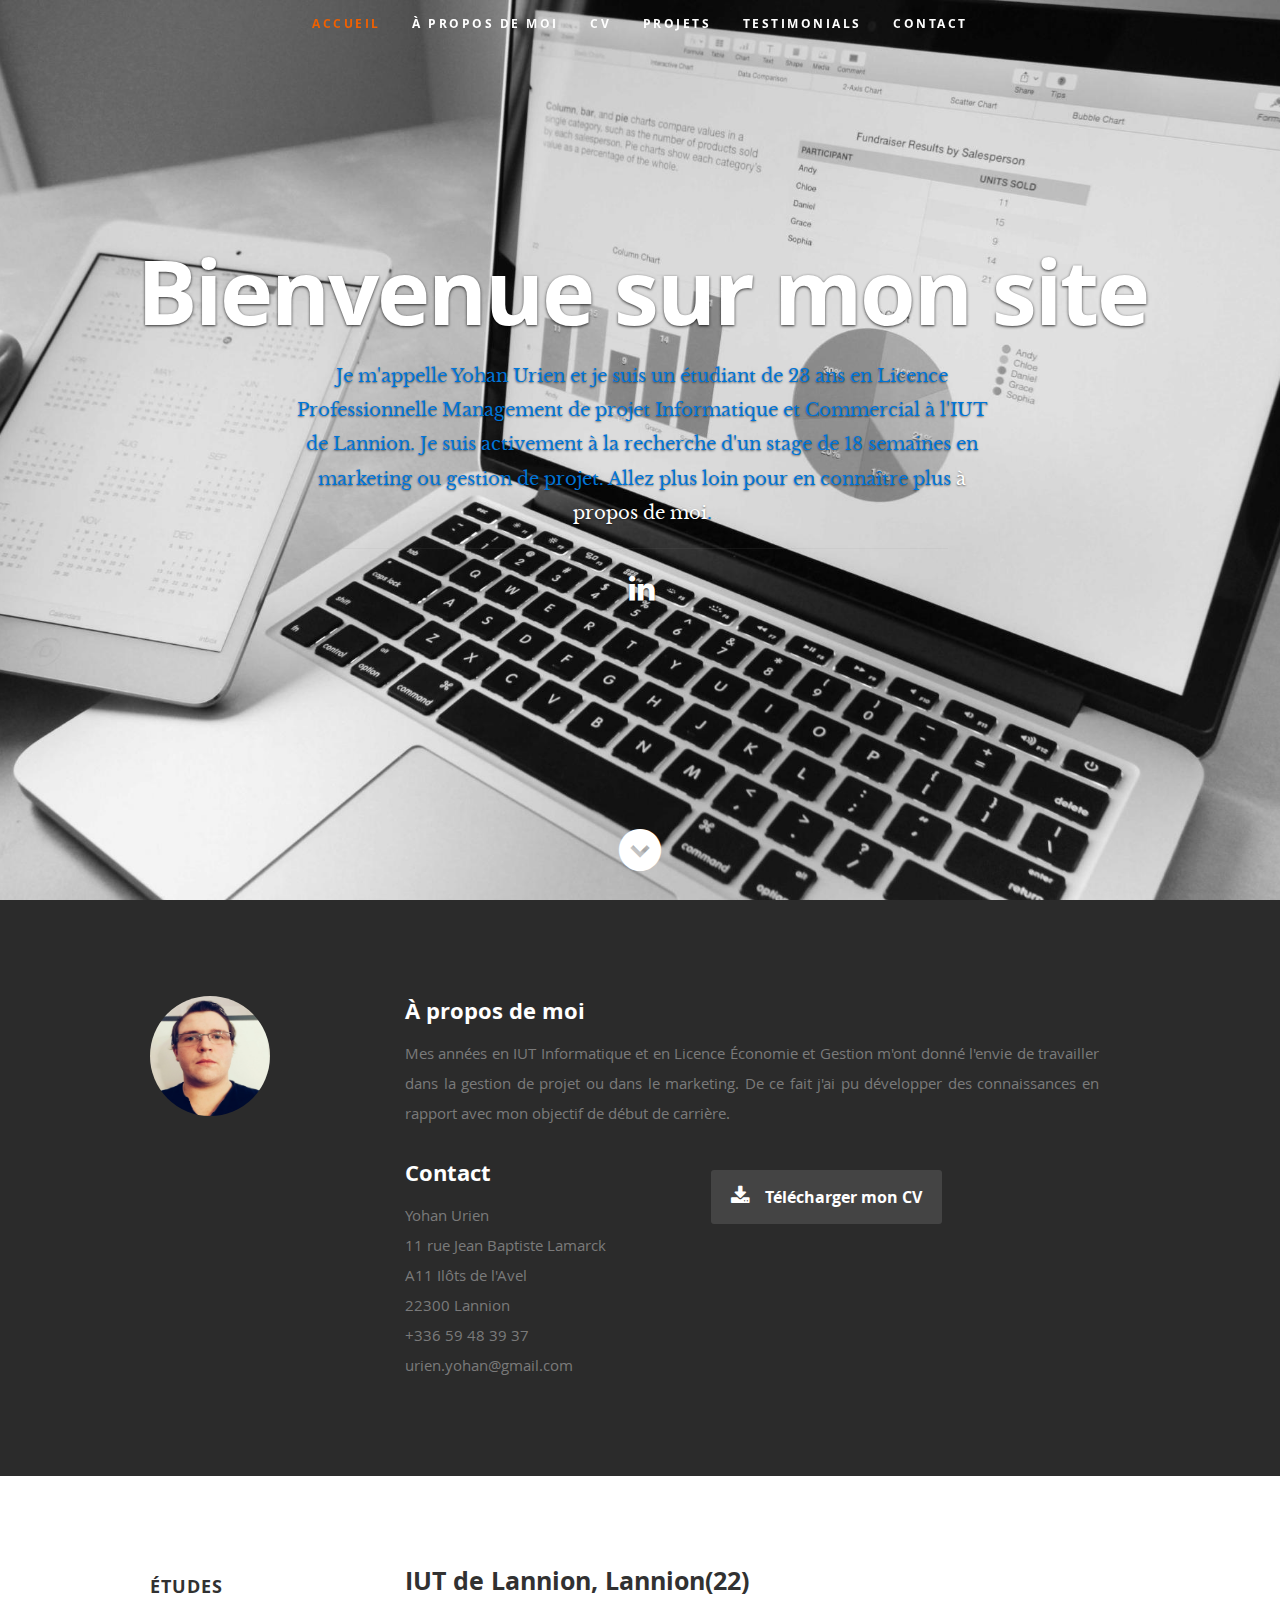
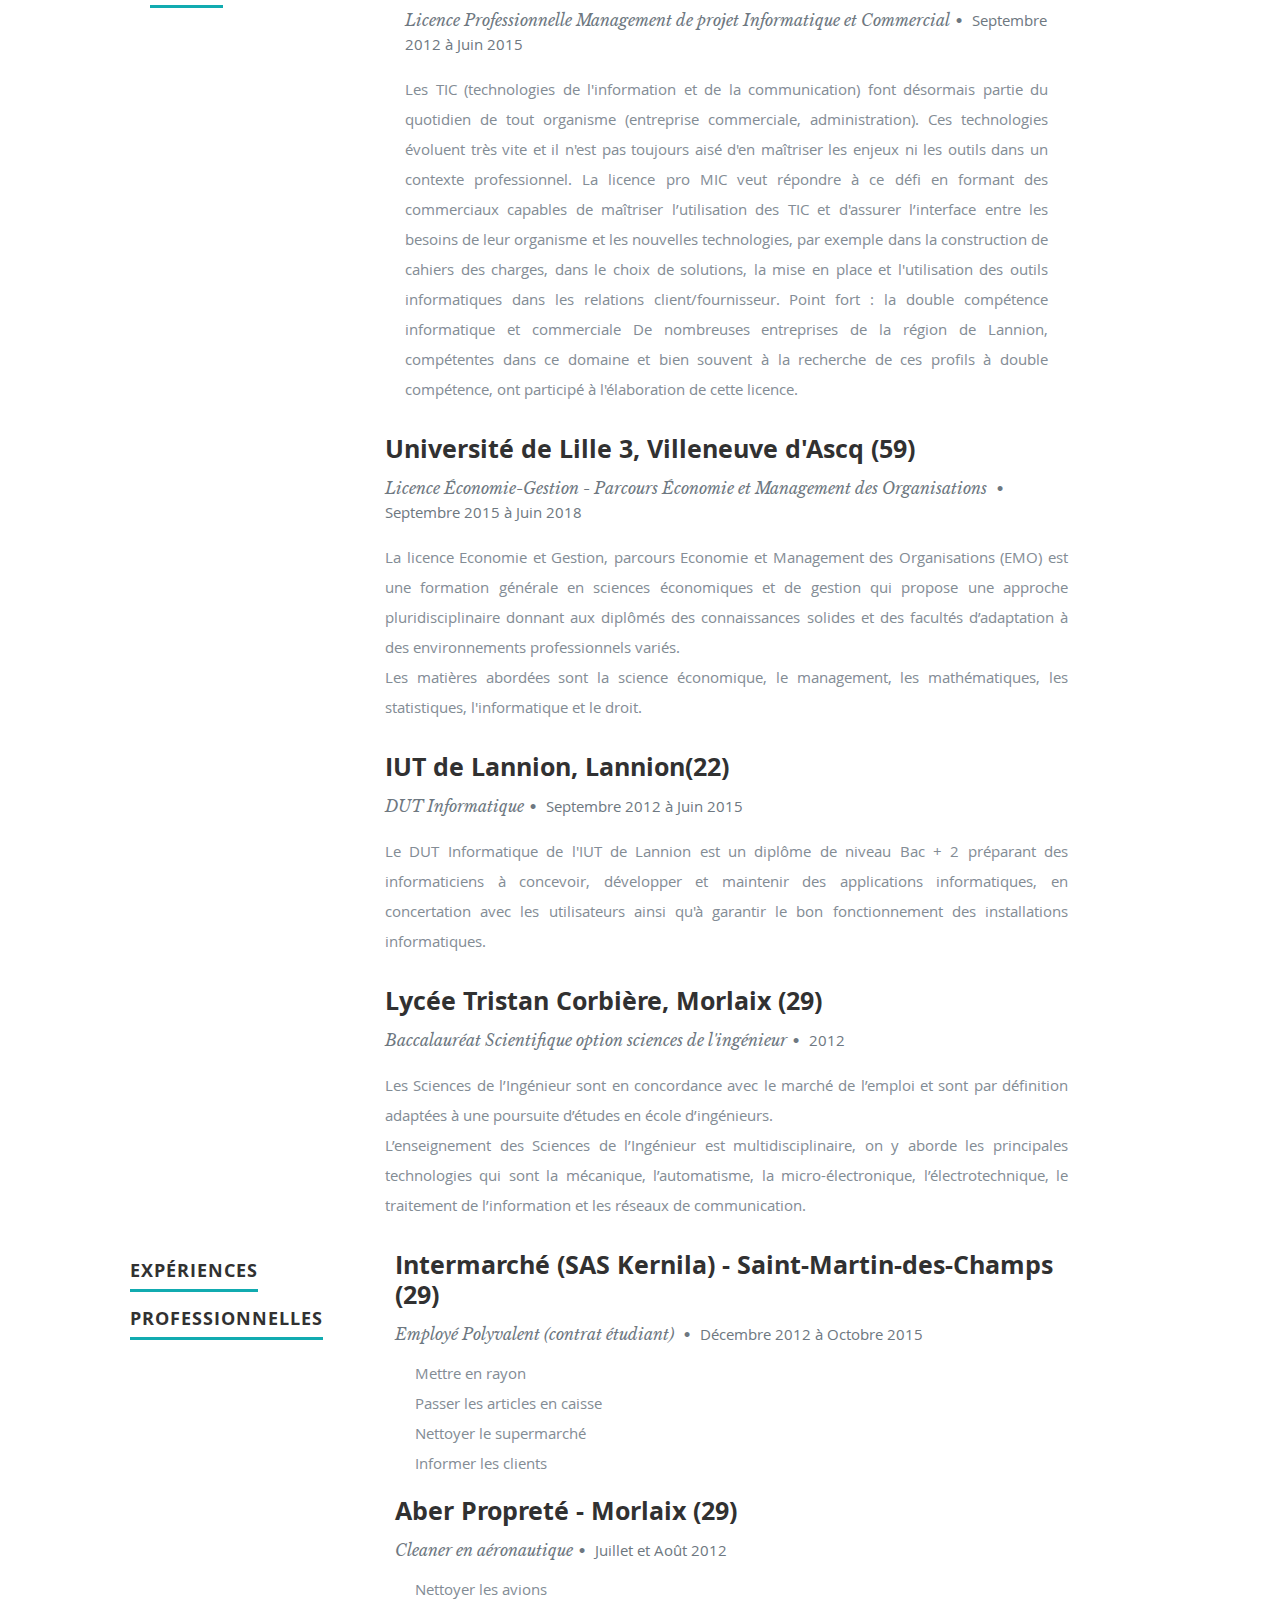
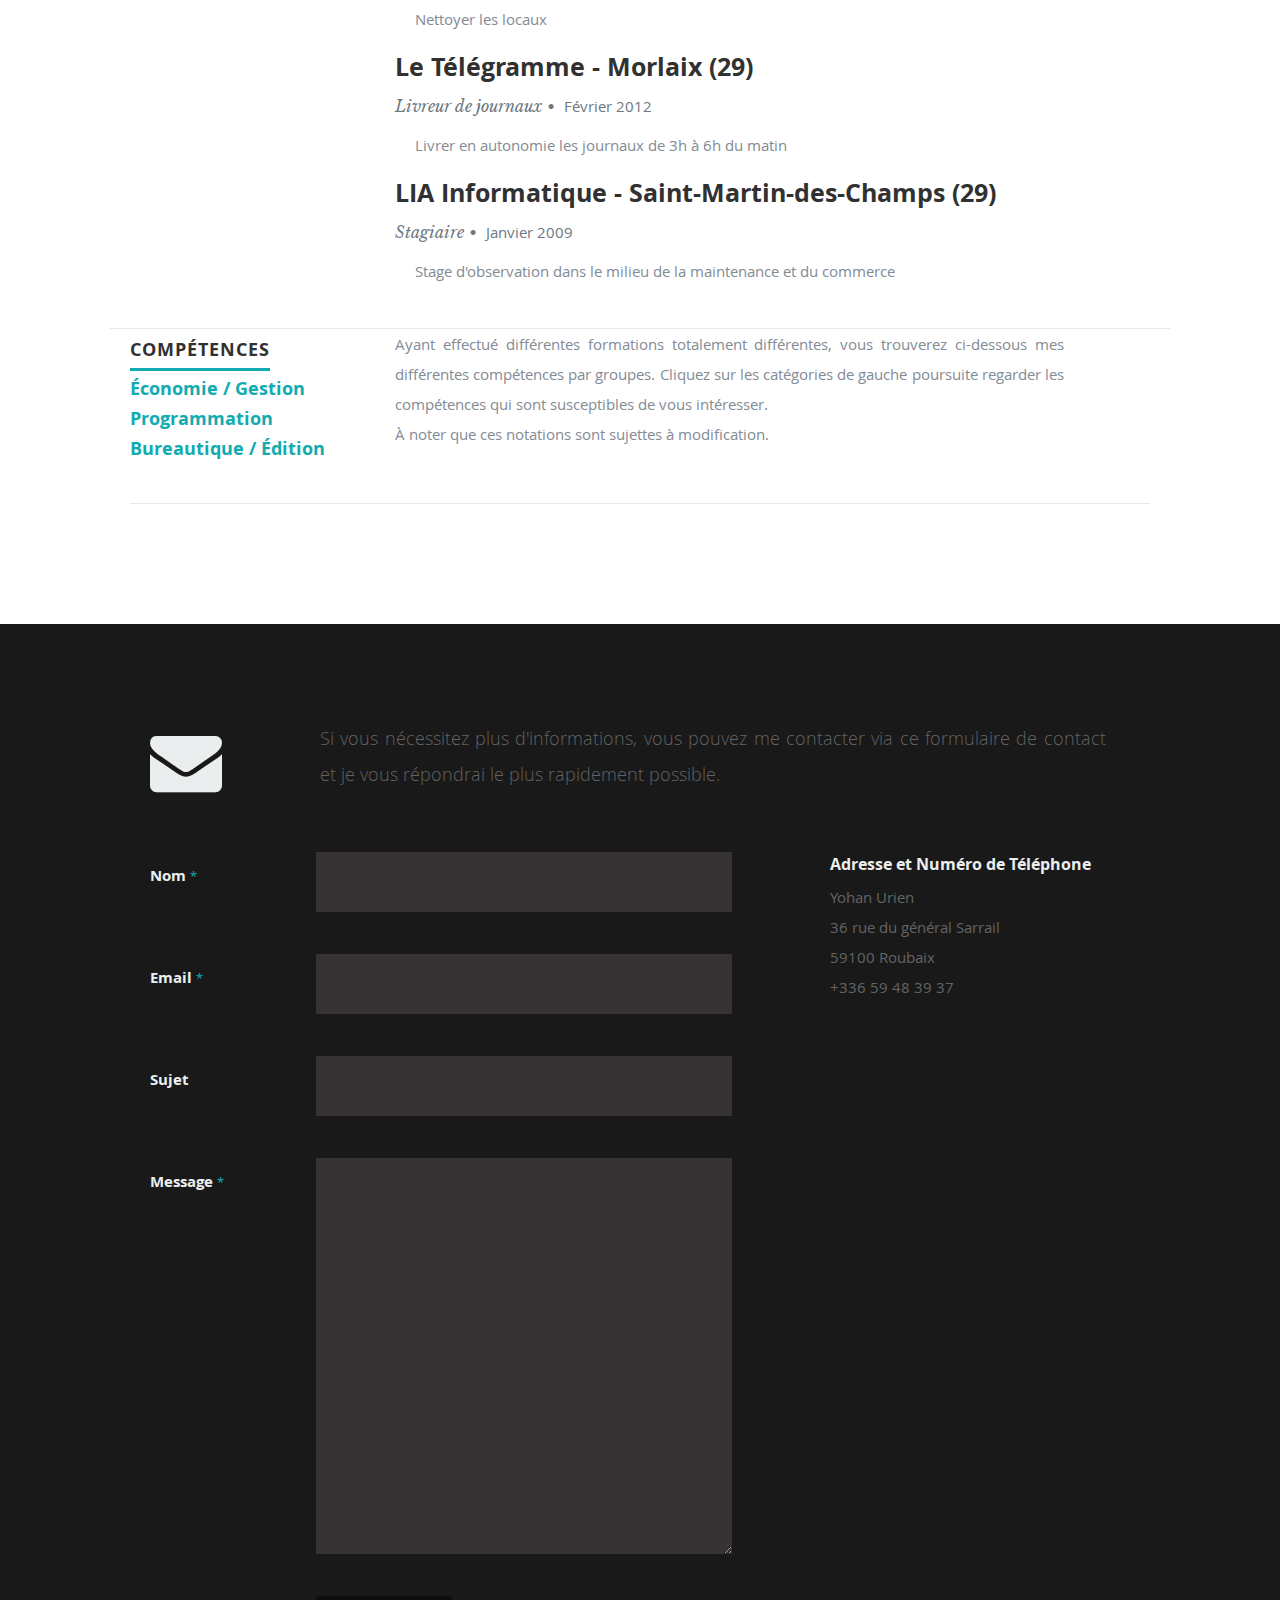
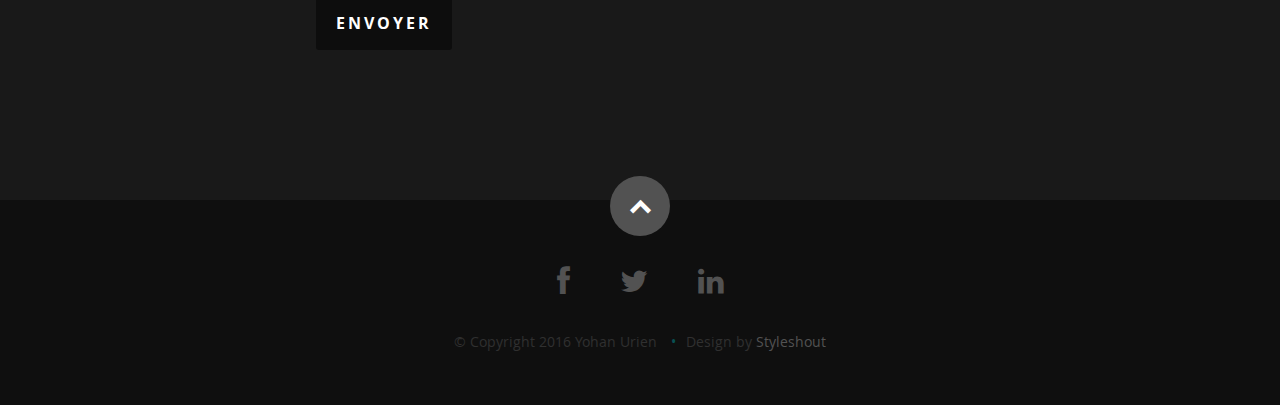
==== commit 2a3522a5: "Update index.html" ====
--- a/index.html
+++ b/index.html
@@ -368,356 +368,6 @@
    </section> <!-- Resume Section End-->
 
 
-   <!-- Portfolio Section
-   ================================================== -->
-   <section id="portfolio">
-
-      <div class="row">
-
-         <div class="twelve columns collapsed">
-
-            <h1>Quelques projets.</h1>
-
-            <!-- portfolio-wrapper -->
-            <div id="portfolio-wrapper" class="bgrid-quarters s-bgrid-thirds cf">
-
-          	   <div class="columns portfolio-item">
-                  <div class="item-wrap">
-
-                     <a href="#modal-01" title="">
-                        <img alt="" src="images/portfolio/coffee.jpg">
-                        <div class="overlay">
-                           <div class="portfolio-item-meta">
-          					      <h5>Coffee</h5>
-                              <p>Illustrration</p>
-          					   </div>
-                        </div>
-                        <div class="link-icon"><i class="icon-plus"></i></div>
-                     </a>
-
-                  </div>
-          		</div> <!-- item end -->
-
-               <div class="columns portfolio-item">
-                  <div class="item-wrap">
-
-                     <a href="#modal-02" title="">
-                        <img alt="" src="images/portfolio/console.jpg">
-                        <div class="overlay">
-                           <div class="portfolio-item-meta">
-          					      <h5>Console</h5>
-                              <p>Web Development</p>
-          					   </div>
-                        </div>
-                        <div class="link-icon"><i class="icon-plus"></i></div>
-                     </a>
-
-                  </div>
-          		</div> <!-- item end -->
-
-               <div class="columns portfolio-item">
-                  <div class="item-wrap">
-
-                     <a href="#modal-03" title="">
-                        <img alt="" src="images/portfolio/judah.jpg">
-                        <div class="overlay">
-                           <div class="portfolio-item-meta">
-          					      <h5>Judah</h5>
-                              <p>Webdesign</p>
-          					   </div>
-                        </div>
-                        <div class="link-icon"><i class="icon-plus"></i></div>
-                     </a>
-
-                  </div>
-          		</div> <!-- item end -->
-
-               <div class="columns portfolio-item">
-                  <div class="item-wrap">
-
-                     <a href="#modal-04" title="">
-                        <img alt="" src="images/portfolio/into-the-light.jpg">
-                        <div class="overlay">
-                           <div class="portfolio-item-meta">
-          					      <h5>Into The Light</h5>
-                              <p>Photography</p>
-          					   </div>
-                        </div>
-                        <div class="link-icon"><i class="icon-plus"></i></div>
-                     </a>
-
-                  </div>
-          		</div> <!-- item end -->
-
-               <div class="columns portfolio-item">
-                  <div class="item-wrap">
-
-                     <a href="#modal-05" title="">
-                        <img alt="" src="images/portfolio/farmerboy.jpg">
-                        <div class="overlay">
-                           <div class="portfolio-item-meta">
-          					      <h5>Farmer Boy</h5>
-                              <p>Branding</p>
-          					   </div>
-                        </div>
-                        <div class="link-icon"><i class="icon-plus"></i></div>
-                     </a>
-
-                  </div>
-          		</div> <!-- item end -->
-
-               <div class="columns portfolio-item">
-                  <div class="item-wrap">
-
-                     <a href="#modal-06" title="">
-                        <img alt="" src="images/portfolio/girl.jpg">
-                        <div class="overlay">
-                           <div class="portfolio-item-meta">
-          					      <h5>Girl</h5>
-                              <p>Photography</p>
-          					   </div>
-                        </div>
-                        <div class="link-icon"><i class="icon-plus"></i></div>
-                     </a>
-
-                  </div>
-          		</div> <!-- item end -->
-
-               <div class="columns portfolio-item">
-                  <div class="item-wrap">
-
-                     <a href="#modal-07" title="">
-                        <img alt="" src="images/portfolio/origami.jpg">
-                        <div class="overlay">
-                           <div class="portfolio-item-meta">
-          					      <h5>Origami</h5>
-                              <p>Illustrration</p>
-          					   </div>
-                        </div>
-                        <div class="link-icon"><i class="icon-plus"></i></div>
-                     </a>
-
-                  </div>
-          		</div> <!-- item end -->
-
-               <div class="columns portfolio-item">
-                  <div class="item-wrap">
-
-                     <a href="#modal-08" title="">
-                        <img alt="" src="images/portfolio/retrocam.jpg">
-                        <div class="overlay">
-                           <div class="portfolio-item-meta">
-          					      <h5>Retrocam</h5>
-                              <p>Web Development</p>
-          					   </div>
-                        </div>
-                        <div class="link-icon"><i class="icon-plus"></i></div>
-                     </a>
-
-                  </div>
-          		</div>  <!-- item end -->
-
-            </div> <!-- portfolio-wrapper end -->
-
-         </div> <!-- twelve columns end -->
-
-
-         <!-- Modal Popup
-	      --------------------------------------------------------------- -->
-
-         <div id="modal-01" class="popup-modal mfp-hide">
-
-		      <img class="scale-with-grid" src="images/portfolio/modals/m-coffee.jpg" alt="" />
-
-		      <div class="description-box">
-			      <h4>Coffee Cup</h4>
-			      <p>Proin gravida nibh vel velit auctor aliquet. Aenean sollicitudin, lorem quis bibendum auctor, nisi elit consequat ipsum, nec sagittis sem nibh id elit.</p>
-               <span class="categories"><i class="fa fa-tag"></i>Branding, Webdesign</span>
-		      </div>
-
-            <div class="link-box">
-               <a href="http://www.behance.net">Details</a>
-		         <a class="popup-modal-dismiss">Close</a>
-            </div>
-
-	      </div><!-- modal-01 End -->
-
-         <div id="modal-02" class="popup-modal mfp-hide">
-
-		      <img class="scale-with-grid" src="images/portfolio/modals/m-console.jpg" alt="" />
-
-		      <div class="description-box">
-			      <h4>Console</h4>
-			      <p>Proin gravida nibh vel velit auctor aliquet. Aenean sollicitudin, lorem quis bibendum auctor, nisi elit consequat ipsum, nec sagittis sem nibh id elit.</p>
-               <span class="categories"><i class="fa fa-tag"></i>Branding, Web Development</span>
-		      </div>
-
-            <div class="link-box">
-               <a href="http://www.behance.net">Details</a>
-		         <a class="popup-modal-dismiss">Close</a>
-            </div>
-
-	      </div><!-- modal-02 End -->
-
-         <div id="modal-03" class="popup-modal mfp-hide">
-
-		      <img class="scale-with-grid" src="images/portfolio/modals/m-judah.jpg" alt="" />
-
-		      <div class="description-box">
-			      <h4>Judah</h4>
-			      <p>Proin gravida nibh vel velit auctor aliquet. Aenean sollicitudin, lorem quis bibendum auctor, nisi elit consequat ipsum, nec sagittis sem nibh id elit.</p>
-               <span class="categories"><i class="fa fa-tag"></i>Branding</span>
-		      </div>
-
-            <div class="link-box">
-               <a href="http://www.behance.net">Details</a>
-		         <a class="popup-modal-dismiss">Close</a>
-            </div>
-
-	      </div><!-- modal-03 End -->
-
-         <div id="modal-04" class="popup-modal mfp-hide">
-
-		      <img class="scale-with-grid" src="images/portfolio/modals/m-intothelight.jpg" alt="" />
-
-		      <div class="description-box">
-			      <h4>Into the Light</h4>
-			      <p>Proin gravida nibh vel velit auctor aliquet. Aenean sollicitudin, lorem quis bibendum auctor, nisi elit consequat ipsum, nec sagittis sem nibh id elit.</p>
-               <span class="categories"><i class="fa fa-tag"></i>Photography</span>
-		      </div>
-
-            <div class="link-box">
-               <a href="http://www.behance.net">Details</a>
-		         <a class="popup-modal-dismiss">Close</a>
-            </div>
-
-	      </div><!-- modal-04 End -->
-
-         <div id="modal-05" class="popup-modal mfp-hide">
-
-		      <img class="scale-with-grid" src="images/portfolio/modals/m-farmerboy.jpg" alt="" />
-
-		      <div class="description-box">
-			      <h4>Farmer Boy</h4>
-			      <p>Proin gravida nibh vel velit auctor aliquet. Aenean sollicitudin, lorem quis bibendum auctor, nisi elit consequat ipsum, nec sagittis sem nibh id elit.</p>
-               <span class="categories"><i class="fa fa-tag"></i>Branding, Webdesign</span>
-		      </div>
-
-            <div class="link-box">
-               <a href="http://www.behance.net">Details</a>
-		         <a class="popup-modal-dismiss">Close</a>
-            </div>
-
-	      </div><!-- modal-05 End -->
-
-         <div id="modal-06" class="popup-modal mfp-hide">
-
-		      <img class="scale-with-grid" src="images/portfolio/modals/m-girl.jpg" alt="" />
-
-		      <div class="description-box">
-			      <h4>Girl</h4>
-			      <p>Proin gravida nibh vel velit auctor aliquet. Aenean sollicitudin, lorem quis bibendum auctor, nisi elit consequat ipsum, nec sagittis sem nibh id elit.</p>
-               <span class="categories"><i class="fa fa-tag"></i>Photography</span>
-		      </div>
-
-            <div class="link-box">
-               <a href="http://www.behance.net">Details</a>
-		         <a class="popup-modal-dismiss">Close</a>
-            </div>
-
-	      </div><!-- modal-06 End -->
-
-         <div id="modal-07" class="popup-modal mfp-hide">
-
-		      <img class="scale-with-grid" src="images/portfolio/modals/m-origami.jpg" alt="" />
-
-		      <div class="description-box">
-			      <h4>Origami</h4>
-			      <p>Proin gravida nibh vel velit auctor aliquet. Aenean sollicitudin, lorem quis bibendum auctor, nisi elit consequat ipsum, nec sagittis sem nibh id elit.</p>
-               <span class="categories"><i class="fa fa-tag"></i>Branding, Illustration</span>
-		      </div>
-
-            <div class="link-box">
-               <a href="http://www.behance.net">Details</a>
-		         <a class="popup-modal-dismiss">Close</a>
-            </div>
-
-	      </div><!-- modal-07 End -->
-
-         <div id="modal-08" class="popup-modal mfp-hide">
-
-		      <img class="scale-with-grid" src="images/portfolio/modals/m-retrocam.jpg" alt="" />
-
-		      <div class="description-box">
-			      <h4>Retrocam</h4>
-			      <p>Proin gravida nibh vel velit auctor aliquet. Aenean sollicitudin, lorem quis bibendum auctor, nisi elit consequat ipsum, nec sagittis sem nibh id elit.</p>
-               <span class="categories"><i class="fa fa-tag"></i>Webdesign, Photography</span>
-		      </div>
-
-            <div class="link-box">
-               <a href="http://www.behance.net">Details</a>
-		         <a class="popup-modal-dismiss">Close</a>
-            </div>
-
-	      </div><!-- modal-01 End -->
-
-
-      </div> <!-- row End -->
-
-   </section> <!-- Portfolio Section End-->
-
-
-   <!-- Testimonials Section
-   ================================================== -->
-   <section id="testimonials">
-
-      <div class="text-container">
-
-         <div class="row">
-
-            <div class="two columns header-col">
-
-               <h1><span>Client Testimonials</span></h1>
-
-            </div>
-
-            <div class="ten columns flex-container">
-
-               <div class="flexslider">
-
-                  <ul class="slides">
-
-                     <li>
-                        <blockquote>
-                           <p>Your work is going to fill a large part of your life, and the only way to be truly satisfied is
-                           to do what you believe is great work. And the only way to do great work is to love what you do.
-                           If you haven't found it yet, keep looking. Don't settle. As with all matters of the heart, you'll know when you find it.
-                           </p>
-                           <cite>Steve Jobs</cite>
-                        </blockquote>
-                     </li> <!-- slide ends -->
-
-                     <li>
-                        <blockquote>
-                           <p>This is Photoshop's version  of Lorem Ipsum. Proin gravida nibh vel velit auctor aliquet.
-                           Aenean sollicitudin, lorem quis bibendum auctor, nisi elit consequat ipsum, nec sagittis sem
-                           nibh id elit. Duis sed odio sit amet nibh vulputate cursus a sit amet mauris.
-                           </p>
-                           <cite>Mr. Adobe</cite>
-                        </blockquote>
-                     </li> <!-- slide ends -->
-
-                  </ul>
-
-               </div> <!-- div.flexslider ends -->
-
-            </div> <!-- div.flex-container ends -->
-
-         </div> <!-- row ends -->
-
-       </div>  <!-- text-container ends -->
-
-   </section> <!-- Testimonials Section End-->
 
 
    <!-- Contact Section
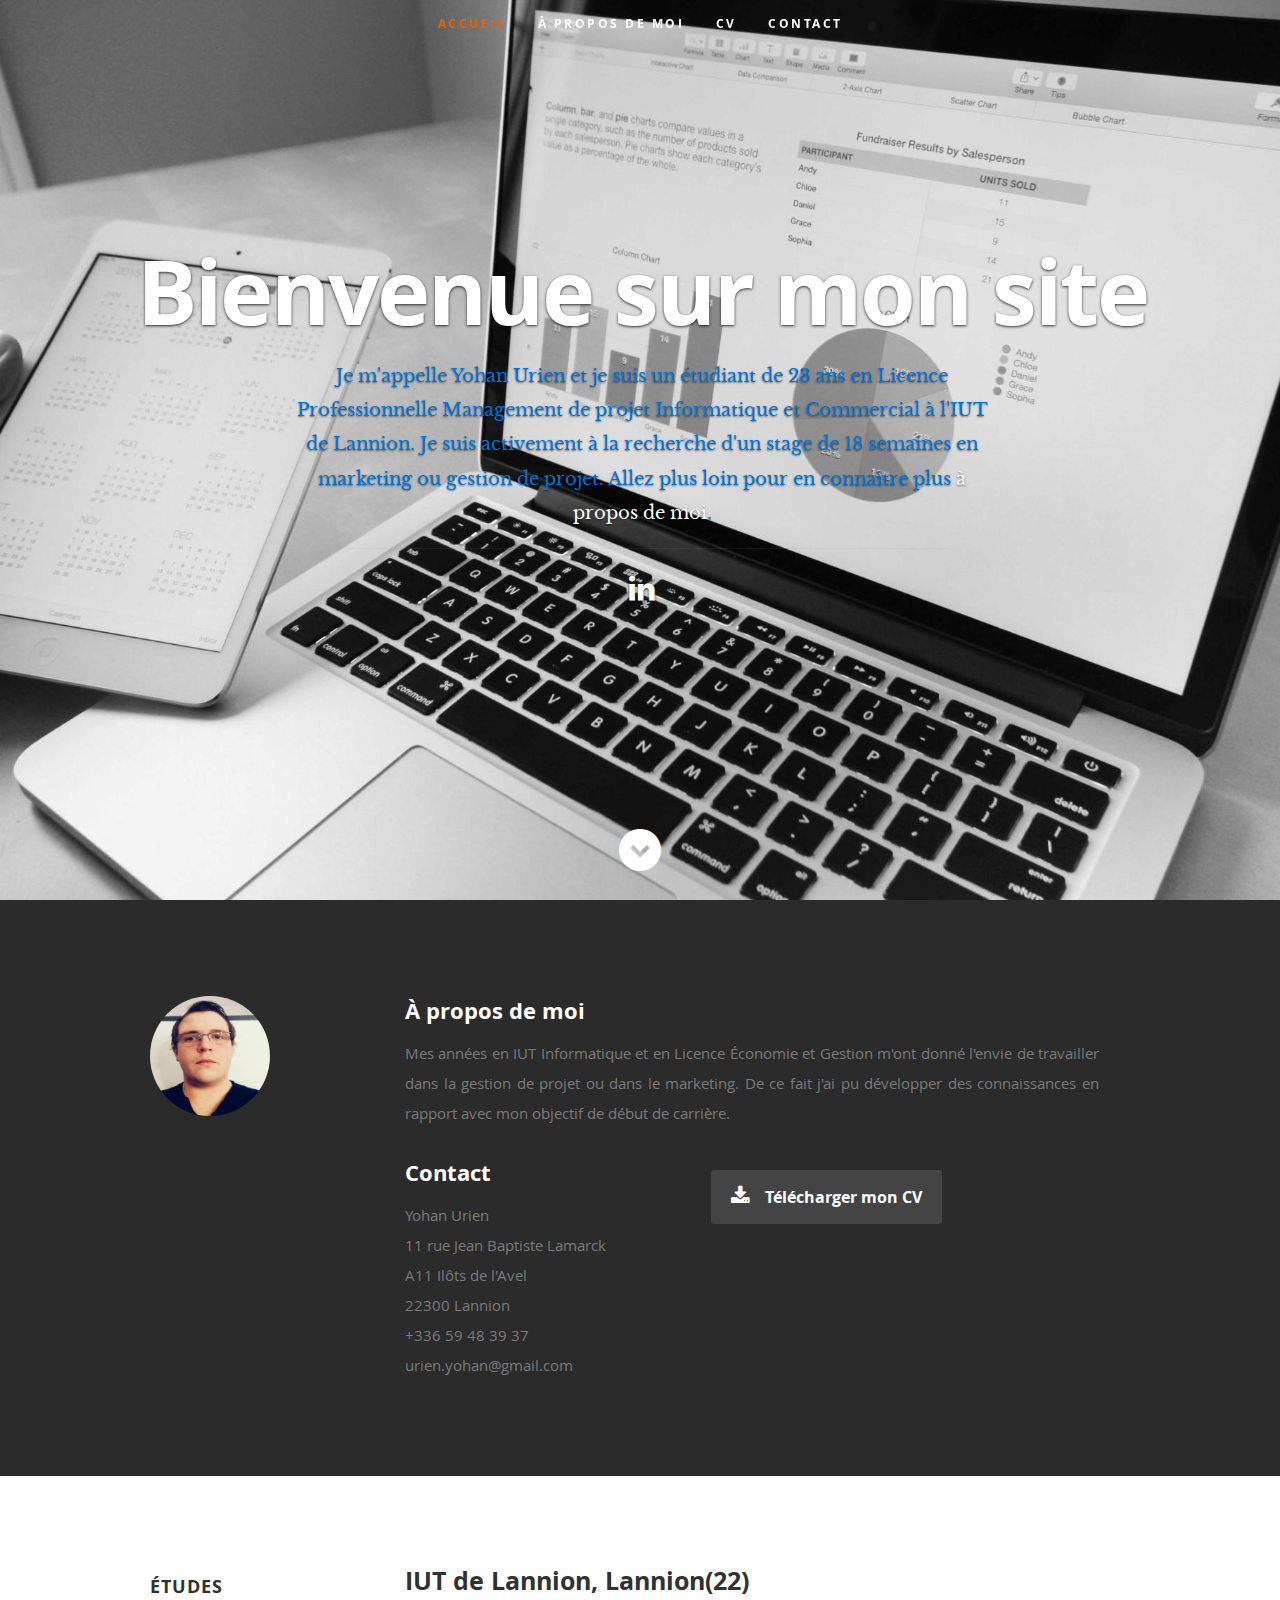
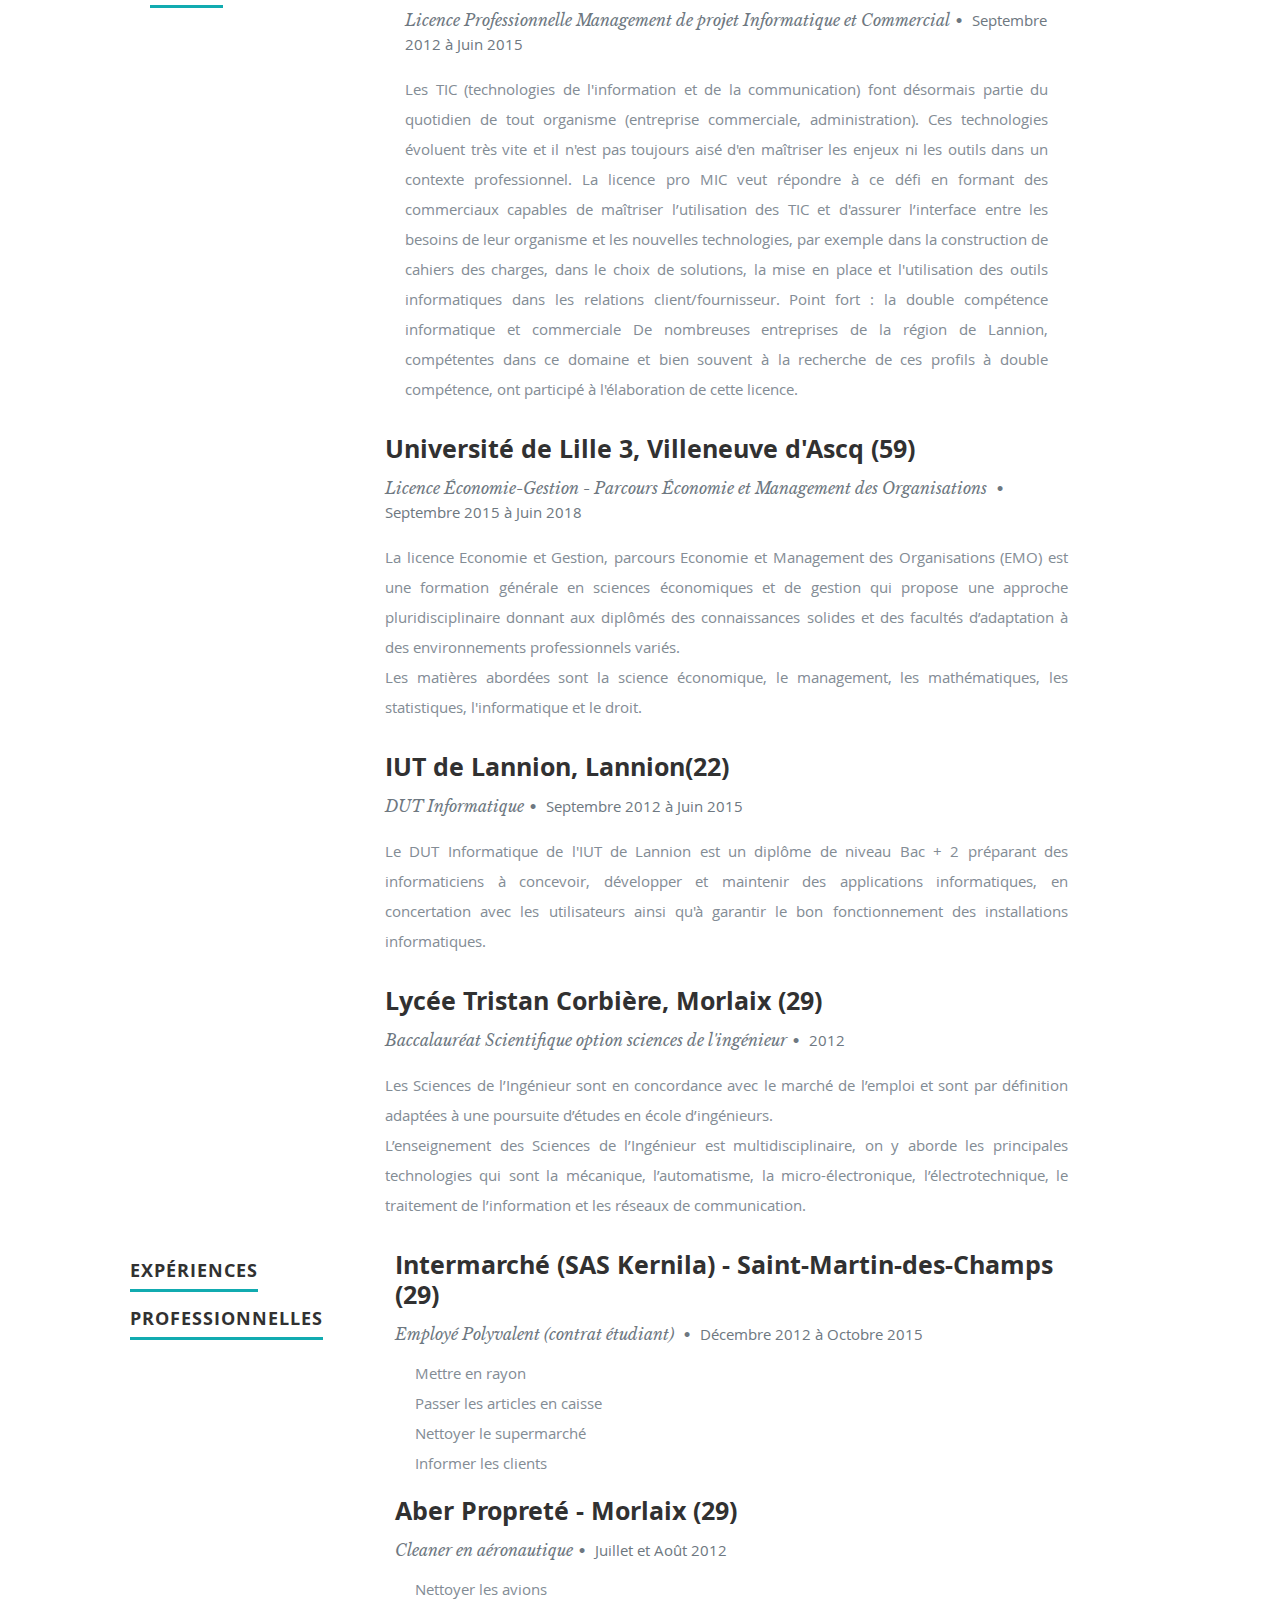
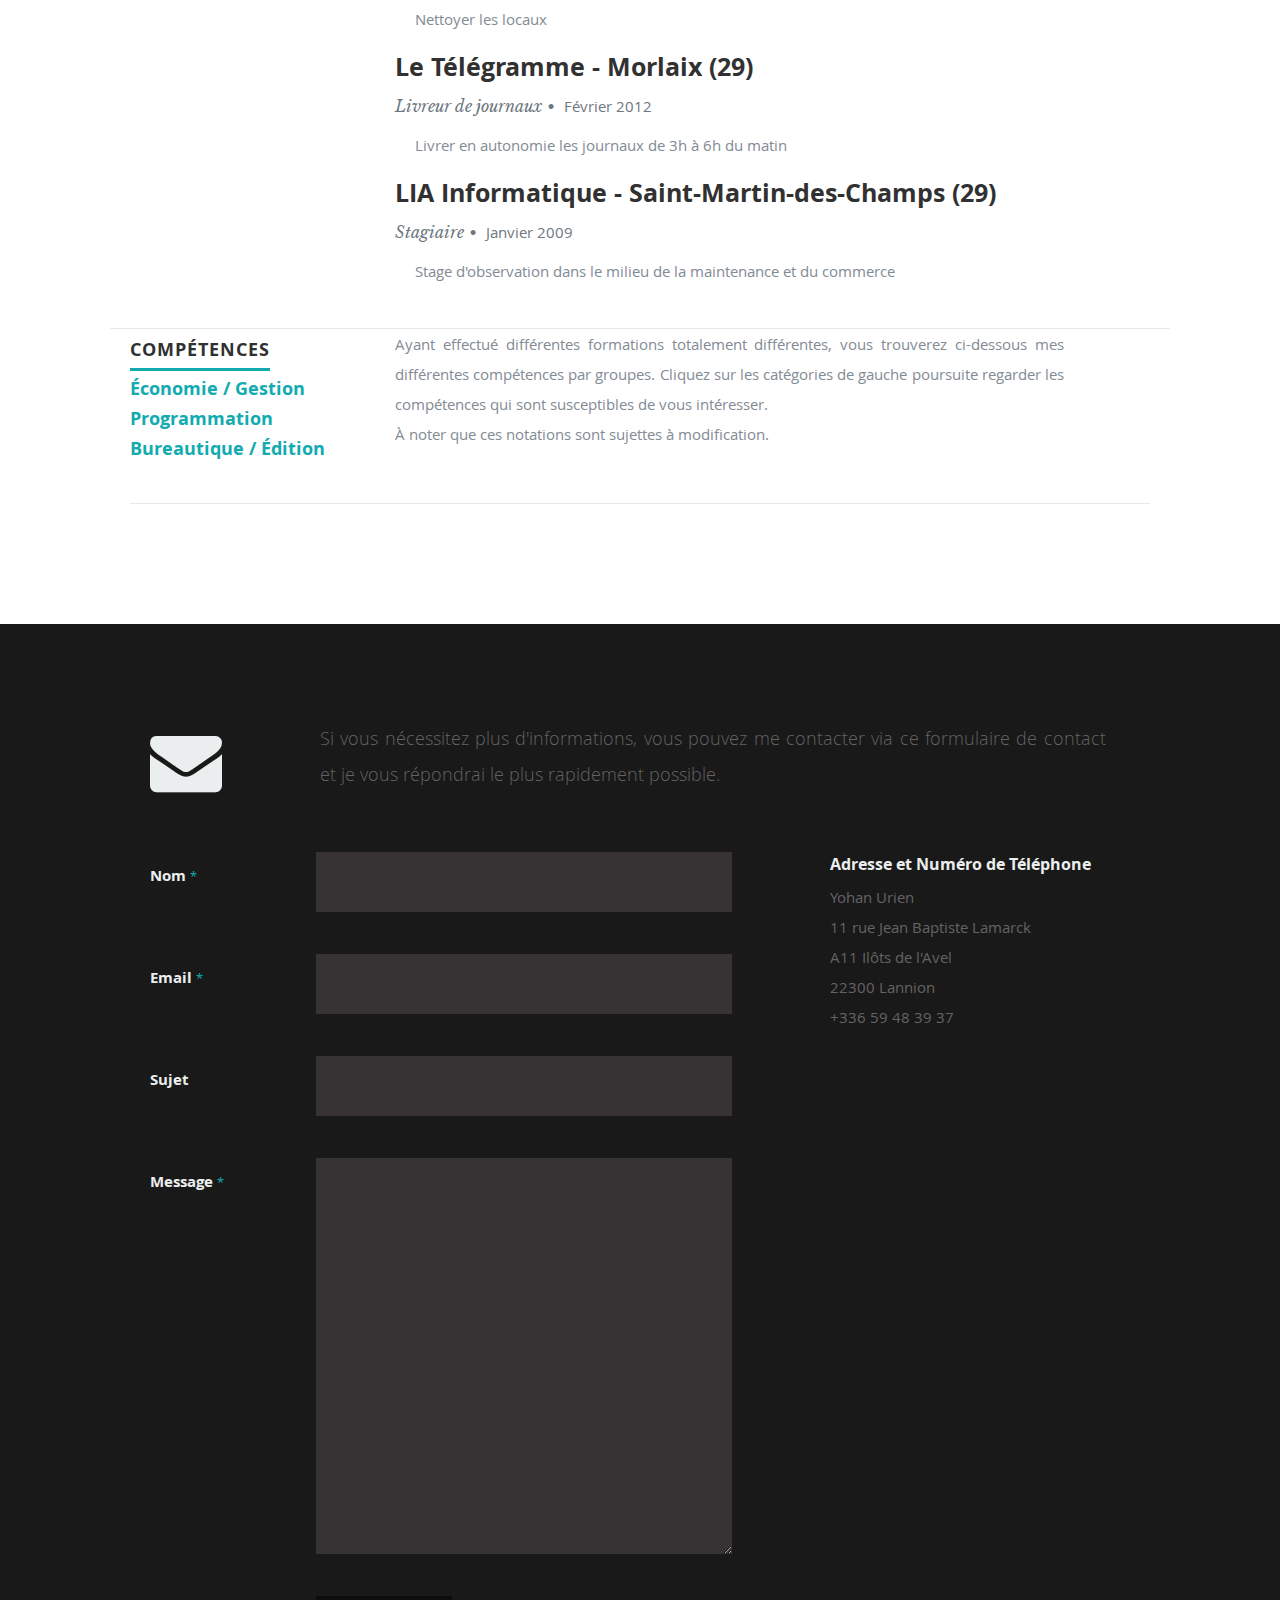
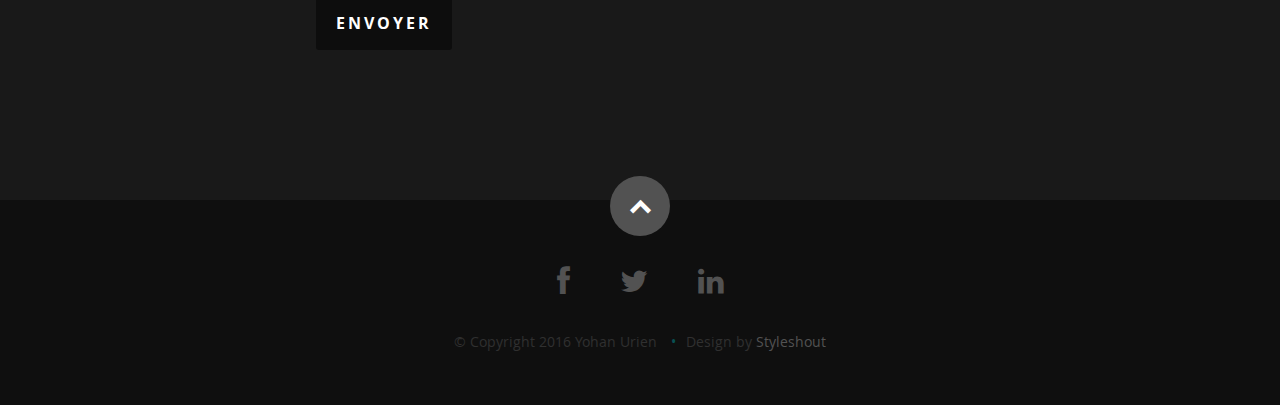
==== commit bded4cea: "Update index.html" ====
--- a/index.html
+++ b/index.html
@@ -47,8 +47,8 @@
             <li class="current"><a class="smoothscroll" href="#home">Accueil</a></li>
             <li><a class="smoothscroll" href="#about">À propos de moi</a></li>
 	         <li><a class="smoothscroll" href="#resume">CV</a></li>
-            <li><a class="smoothscroll" href="#portfolio">Projets</a></li>
-            <li><a class="smoothscroll" href="#testimonials">Testimonials</a></li>
+            <!--<li><a class="smoothscroll" href="#portfolio">Projets</a></li>
+            <li><a class="smoothscroll" href="#testimonials">Testimonials</a></li>-->
             <li><a class="smoothscroll" href="#contact">Contact</a></li>
          </ul> <!-- end #nav -->
 
@@ -447,8 +447,9 @@
 					   <h4>Adresse et Numéro de Téléphone</h4>
 					   <p class="address">
 						   Yohan Urien<br>
-						   36 rue du général Sarrail <br>
-						   59100 Roubaix<br>
+						   11 rue Jean Baptiste Lamarck<br>
+						   A11 Ilôts de l'Avel<br>
+						   22300 Lannion<br>
 						   <span>+336 59 48 39 37</span>
 					   </p>
 
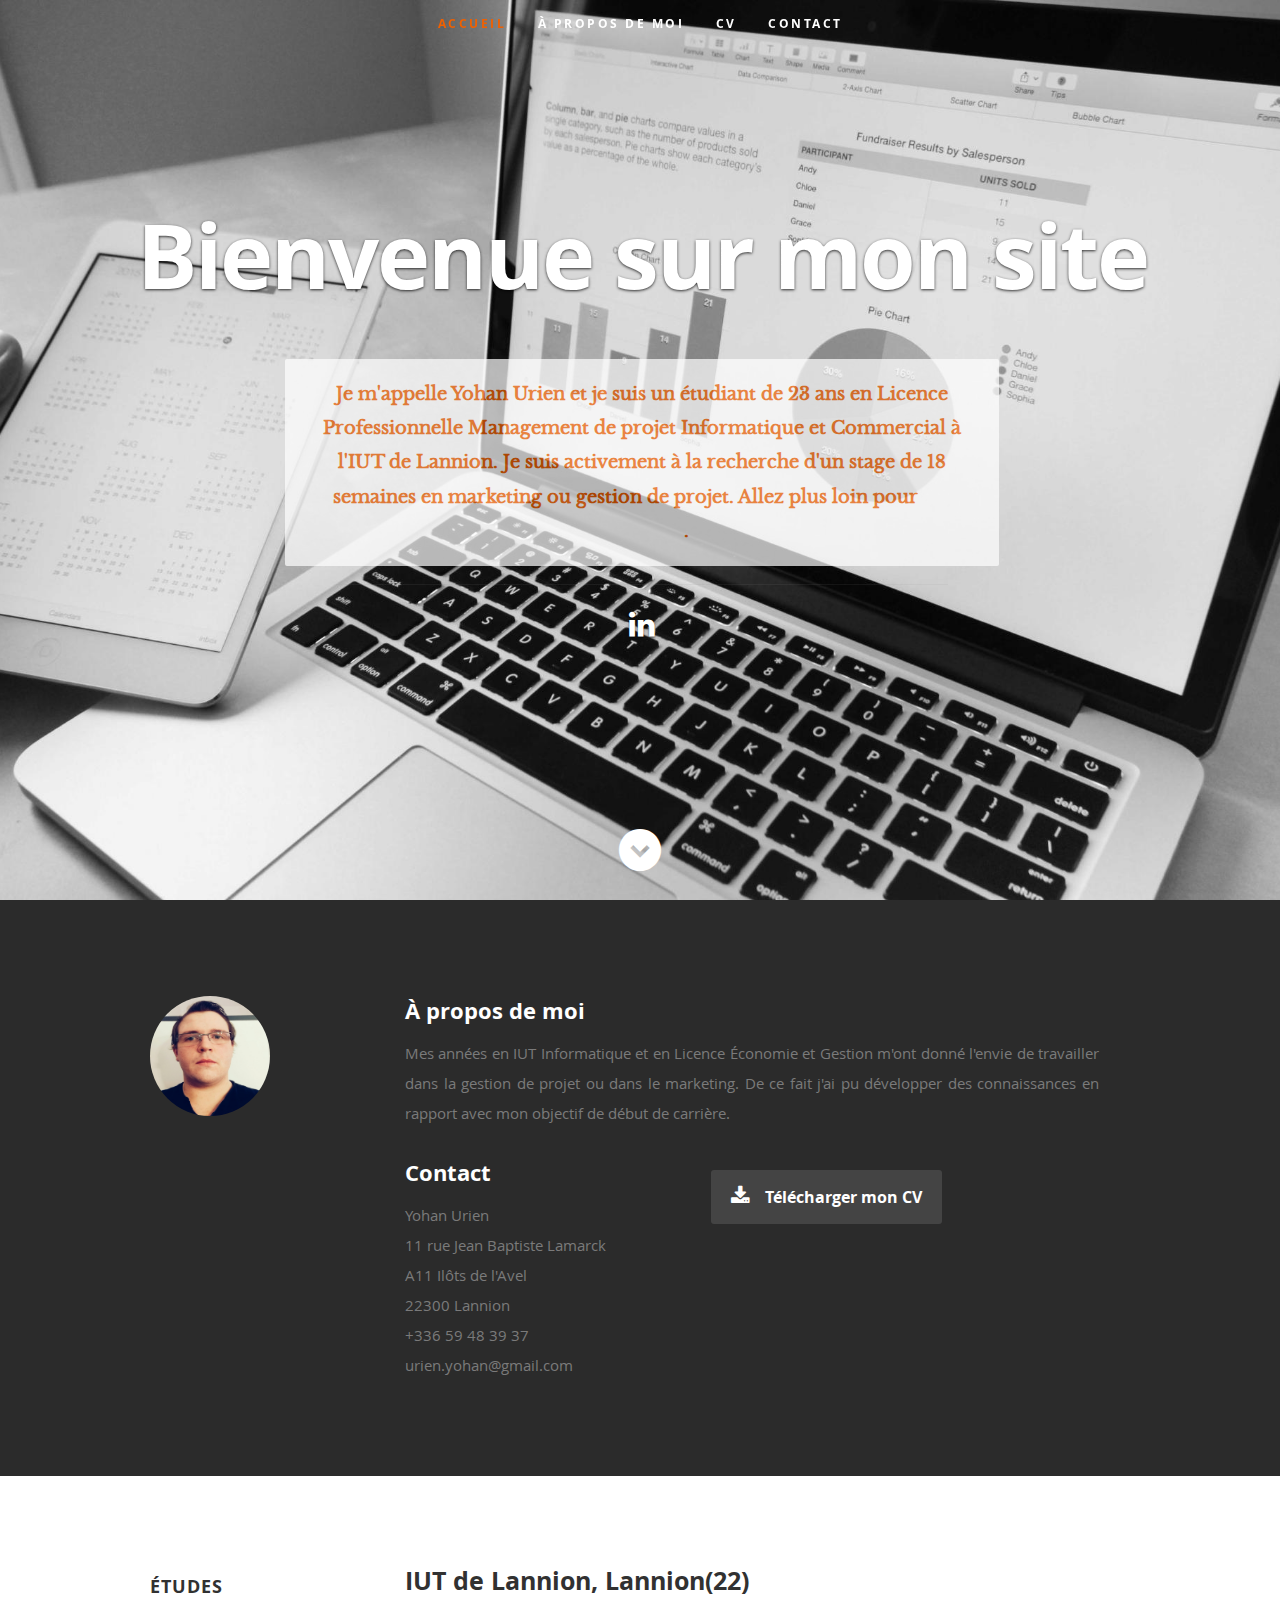
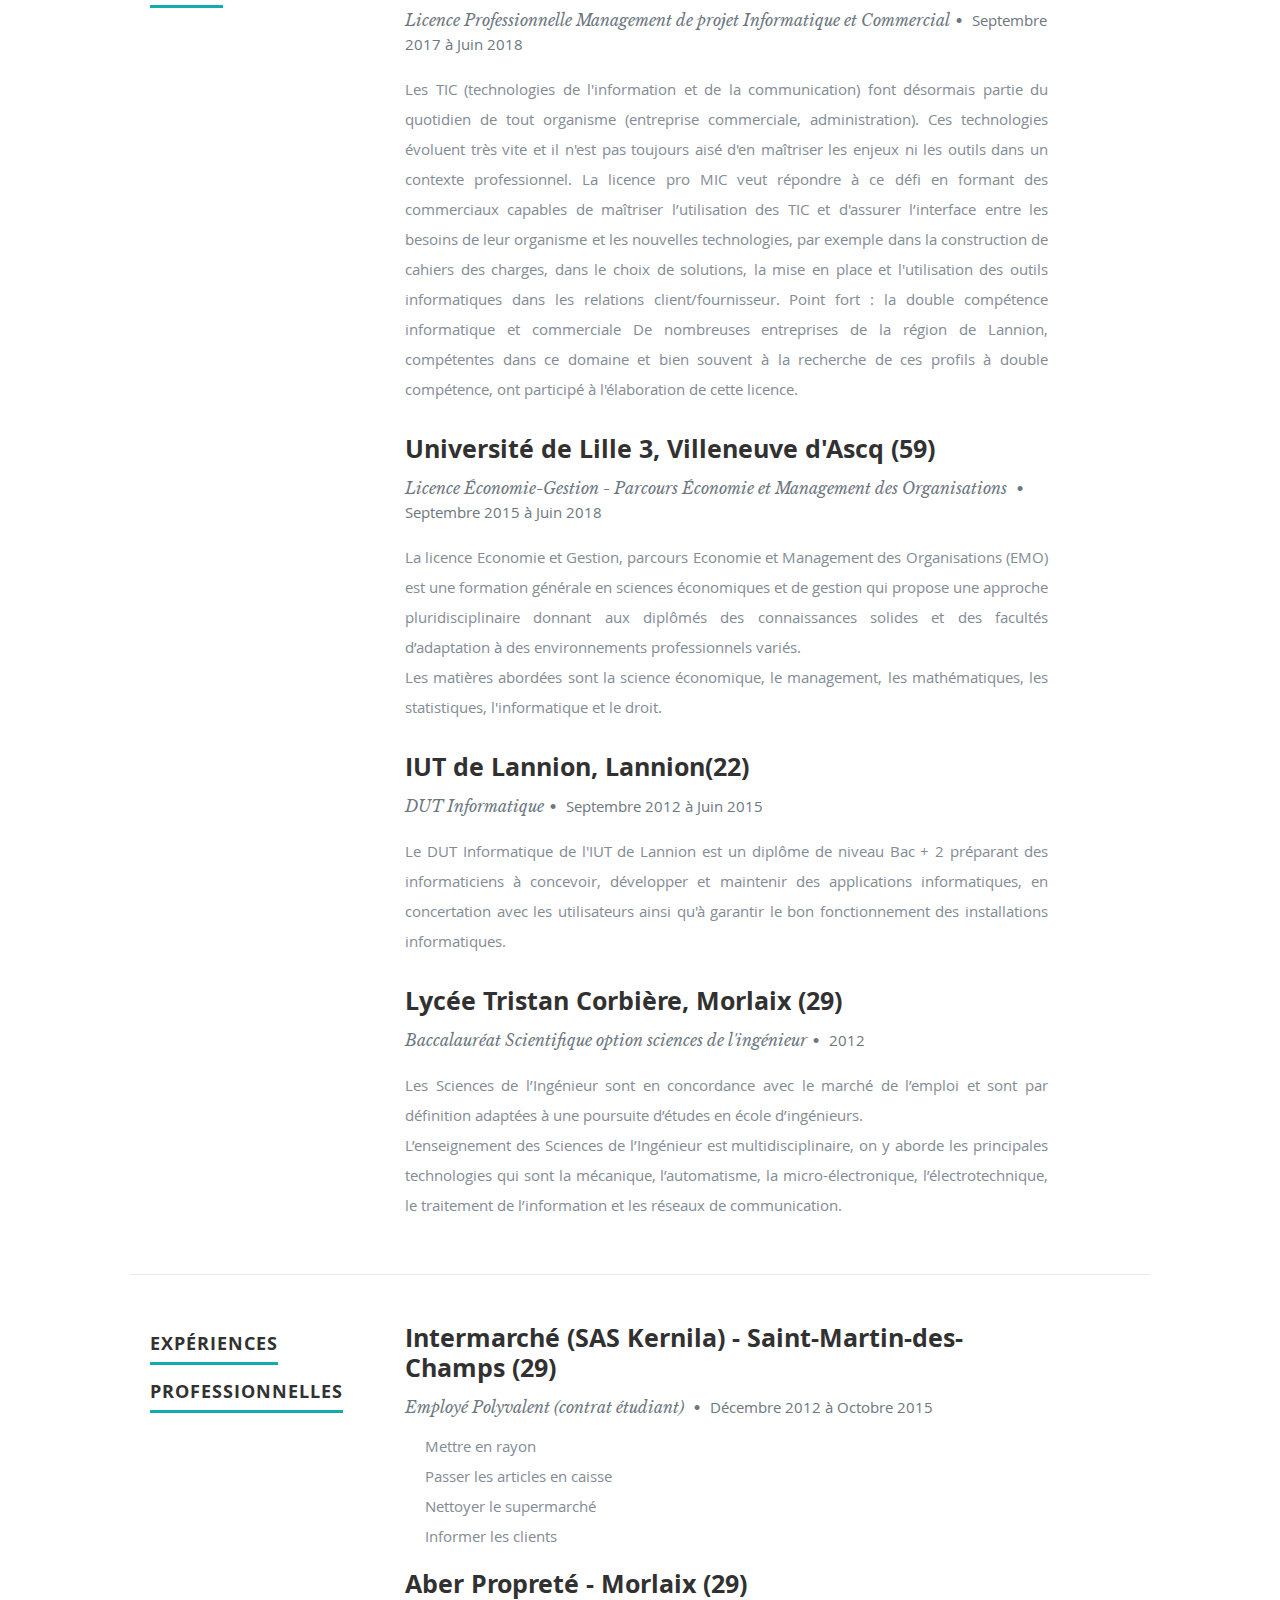
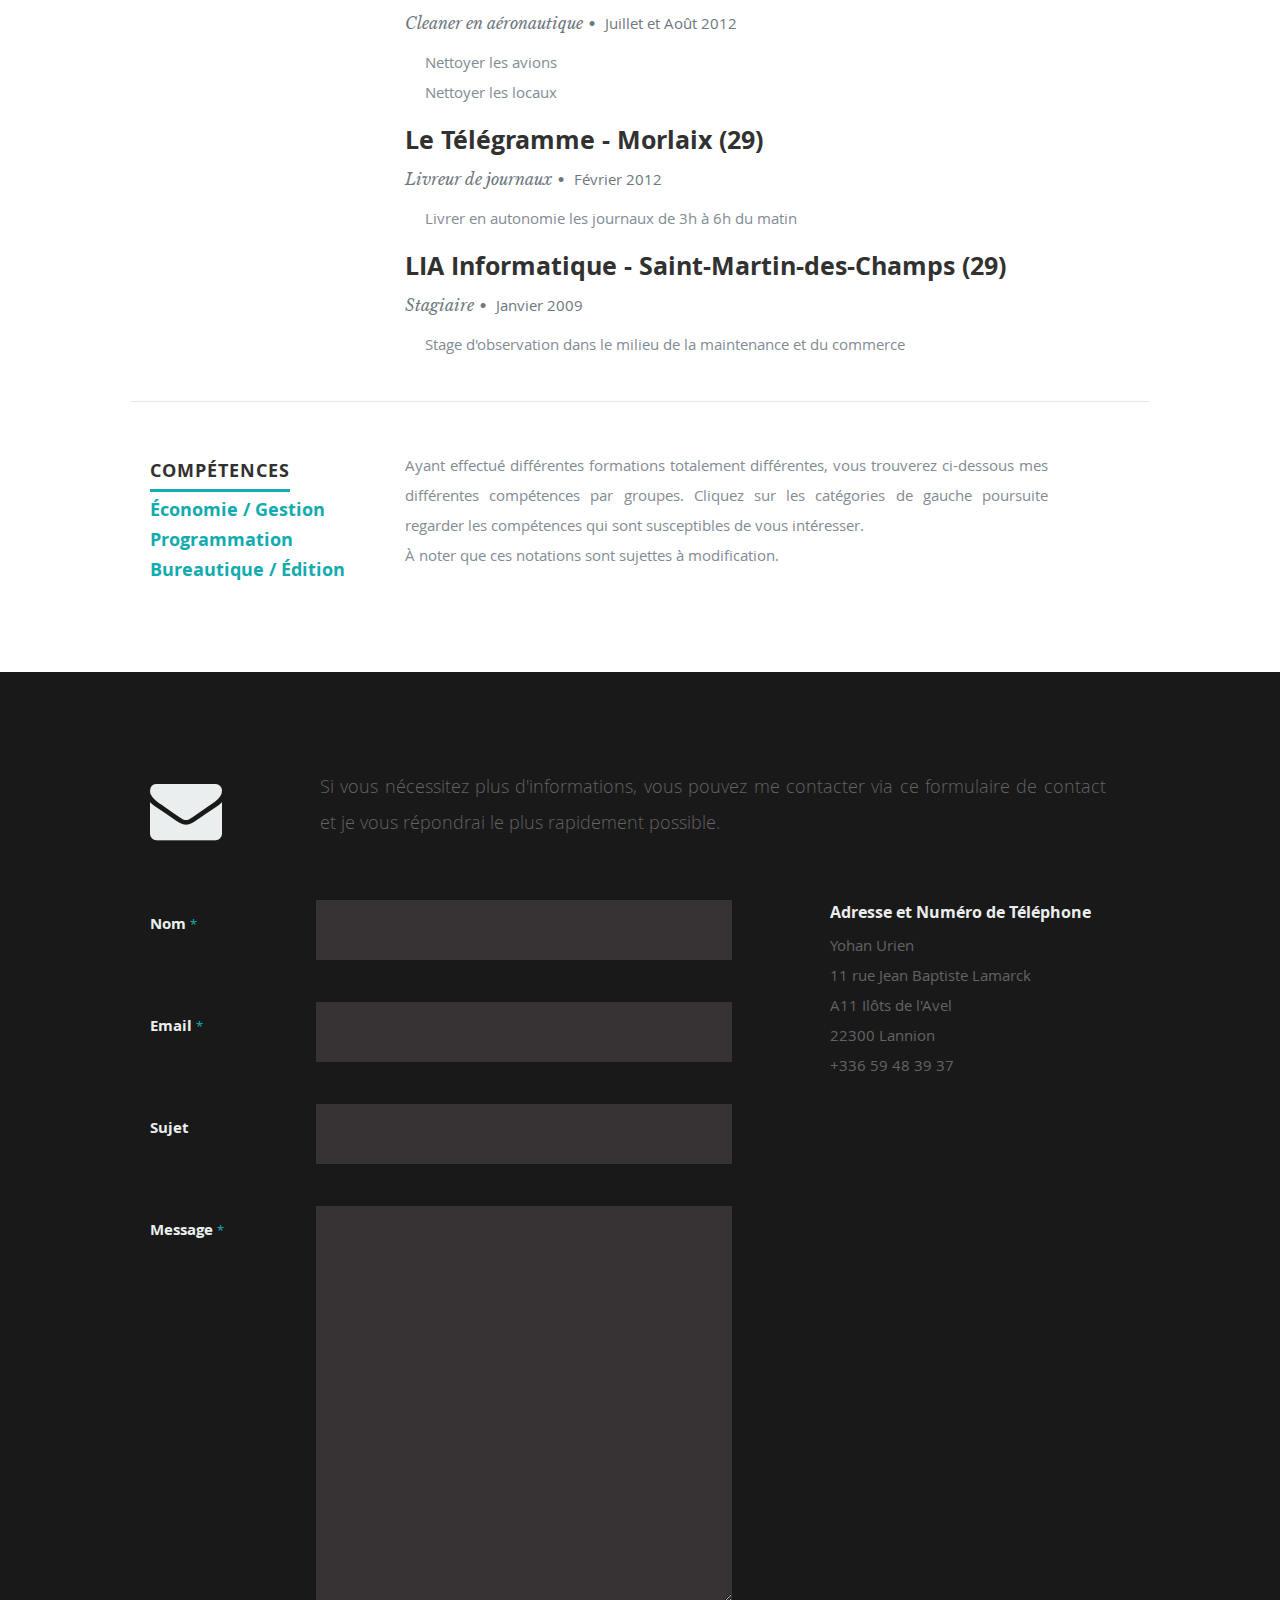
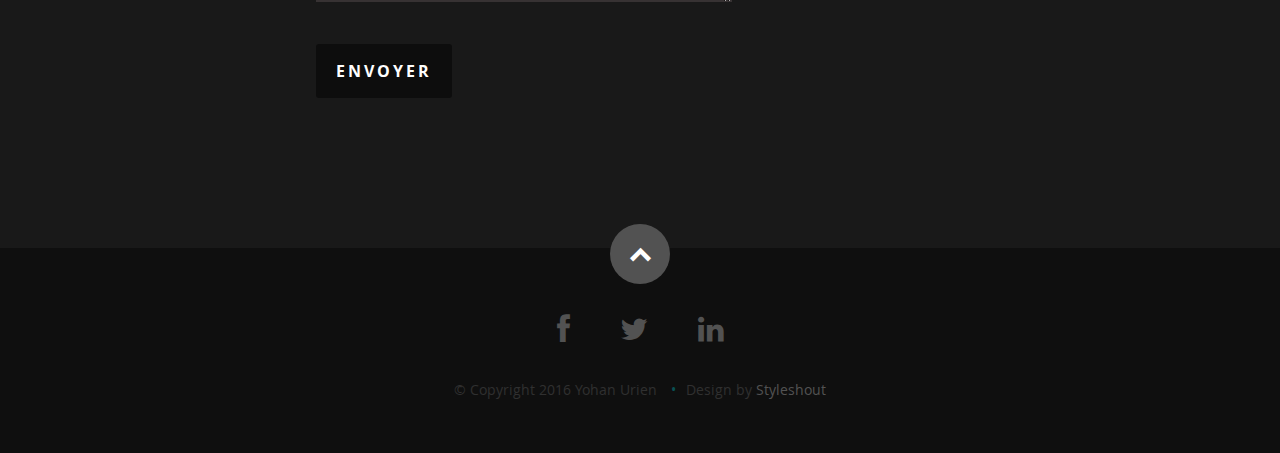
==== commit 2bd4bc44: "Update index.html" ====
--- a/index.html
+++ b/index.html
@@ -18,7 +18,7 @@
 	<!-- CSS
     ================================================== -->
    <link rel="stylesheet" href="css/default.css">
-	<link rel="stylesheet" href="css/layout.css">
+   <link rel="stylesheet" href="css/layout.css">
    <link rel="stylesheet" href="css/media-queries.css">
    <link rel="stylesheet" href="css/magnific-popup.css">
 
@@ -59,8 +59,8 @@
             <h1 class="responsive-headline">Bienvenue sur mon site</h1>
             <h3>Je m'appelle Yohan Urien et je suis un étudiant de 23 ans en Licence Professionnelle Management de projet Informatique
 		    		et Commercial à l'IUT de Lannion. Je suis activement à la recherche d'un stage de 18 semaines
-		    		en marketing ou gestion de projet. Allez plus loin pour en connaître plus
-		    <a class="smoothscroll" href="#about">à propos de moi</a>.</h3>
+		    		en marketing ou gestion de projet. Allez plus loin pour 
+		    <a class="smoothscroll" href="#about">me connaître</a>.</h3>
             <hr />
             <ul class="social">
               <!-- <li><a href="https://www.facebook.com/yohan.urien"><i class="fa fa-facebook"></i></a></li>-->
@@ -153,17 +153,25 @@
                <div class="twelve columns">
 
                   <h3>IUT de Lannion, Lannion(22)</h3>
-                  <p class="info">Licence Professionnelle Management de projet Informatique et Commercial<span>&bull;</span> <em class="date">Septembre 2012 à Juin 2015</em></p>
+                  <p class="info">Licence Professionnelle Management de projet Informatique et Commercial<span>&bull;</span> <em class="date">Septembre 2017 à Juin 2018</em></p>
 
                   <p align='justify'>
-                  Les TIC (technologies de l'information et de la communication) font désormais partie du quotidien de tout organisme (entreprise commerciale, administration). Ces technologies évoluent très vite et il n'est pas toujours aisé d'en maîtriser les enjeux ni les outils dans un contexte professionnel.
-
-La licence pro MIC veut répondre à ce défi en formant des commerciaux capables de maîtriser l’utilisation des TIC et d'assurer l’interface entre les besoins de leur organisme et les nouvelles technologies, par exemple dans la construction de cahiers des charges, dans le choix de solutions, la mise en place et l'utilisation des outils informatiques dans les relations client/fournisseur.
-
-Point fort : la double compétence informatique et commerciale
-De nombreuses entreprises de la région de Lannion, compétentes dans ce domaine et bien souvent à la recherche de ces profils à double compétence, ont participé à l'élaboration de cette licence.
-
-               </div>
+ 			Les TIC (technologies de l'information et de la communication) font désormais partie du quotidien de tout organisme 
+			  (entreprise commerciale, administration). Ces technologies évoluent très vite et il n'est pas toujours
+			  aisé d'en maîtriser les enjeux ni les outils dans un contexte professionnel.
+
+			La licence pro MIC veut répondre à ce défi en formant des commerciaux capables de maîtriser l’utilisation
+			  des TIC et d'assurer l’interface entre les besoins de leur organisme et les nouvelles technologies, 
+			  par exemple dans la construction de cahiers des charges, dans le choix de solutions, la mise en place 
+			  et l'utilisation des outils informatiques dans les relations client/fournisseur.
+
+			Point fort : la double compétence informatique et commerciale
+			De nombreuses entreprises de la région de Lannion, compétentes dans ce domaine et bien souvent à la 
+			  recherche de ces profils à double compétence, ont participé à l'élaboration de cette licence.
+
+		       </p>
+               </div>
+		</div>
 
             <div class="row item">
 
--- a/css/layout.css
+++ b/css/layout.css
@@ -64,12 +64,25 @@
    margin: 0 auto 18px auto;
    text-shadow: 0px 1px 3px rgba(0, 0, 0, .8);
 }
-header .banner-text h3 {
+/*header .banner-text h3 {
    font: 18px/1.9em 'librebaskerville-regular', serif;
    color: #0074d7;
    margin: 0 auto;
    width: 70%;
    text-shadow: 0px 1px 2px rgba(0, 0, 0, .5);
+}*/
+
+header .banner-text h3 {
+    font: 18px/1.9em 'librebaskerville-regular', serif;
+    color: #F06000;
+    margin: 0 auto;
+         width: 70%;
+    background: #fff;
+    padding: 1em;
+    opacity: 0.7;
+    border-radius: 2px;
+    font-weight: bold;
+    margin-top: 3em;
 }
 header .banner-text h3 span,
 header .banner-text h3 a {
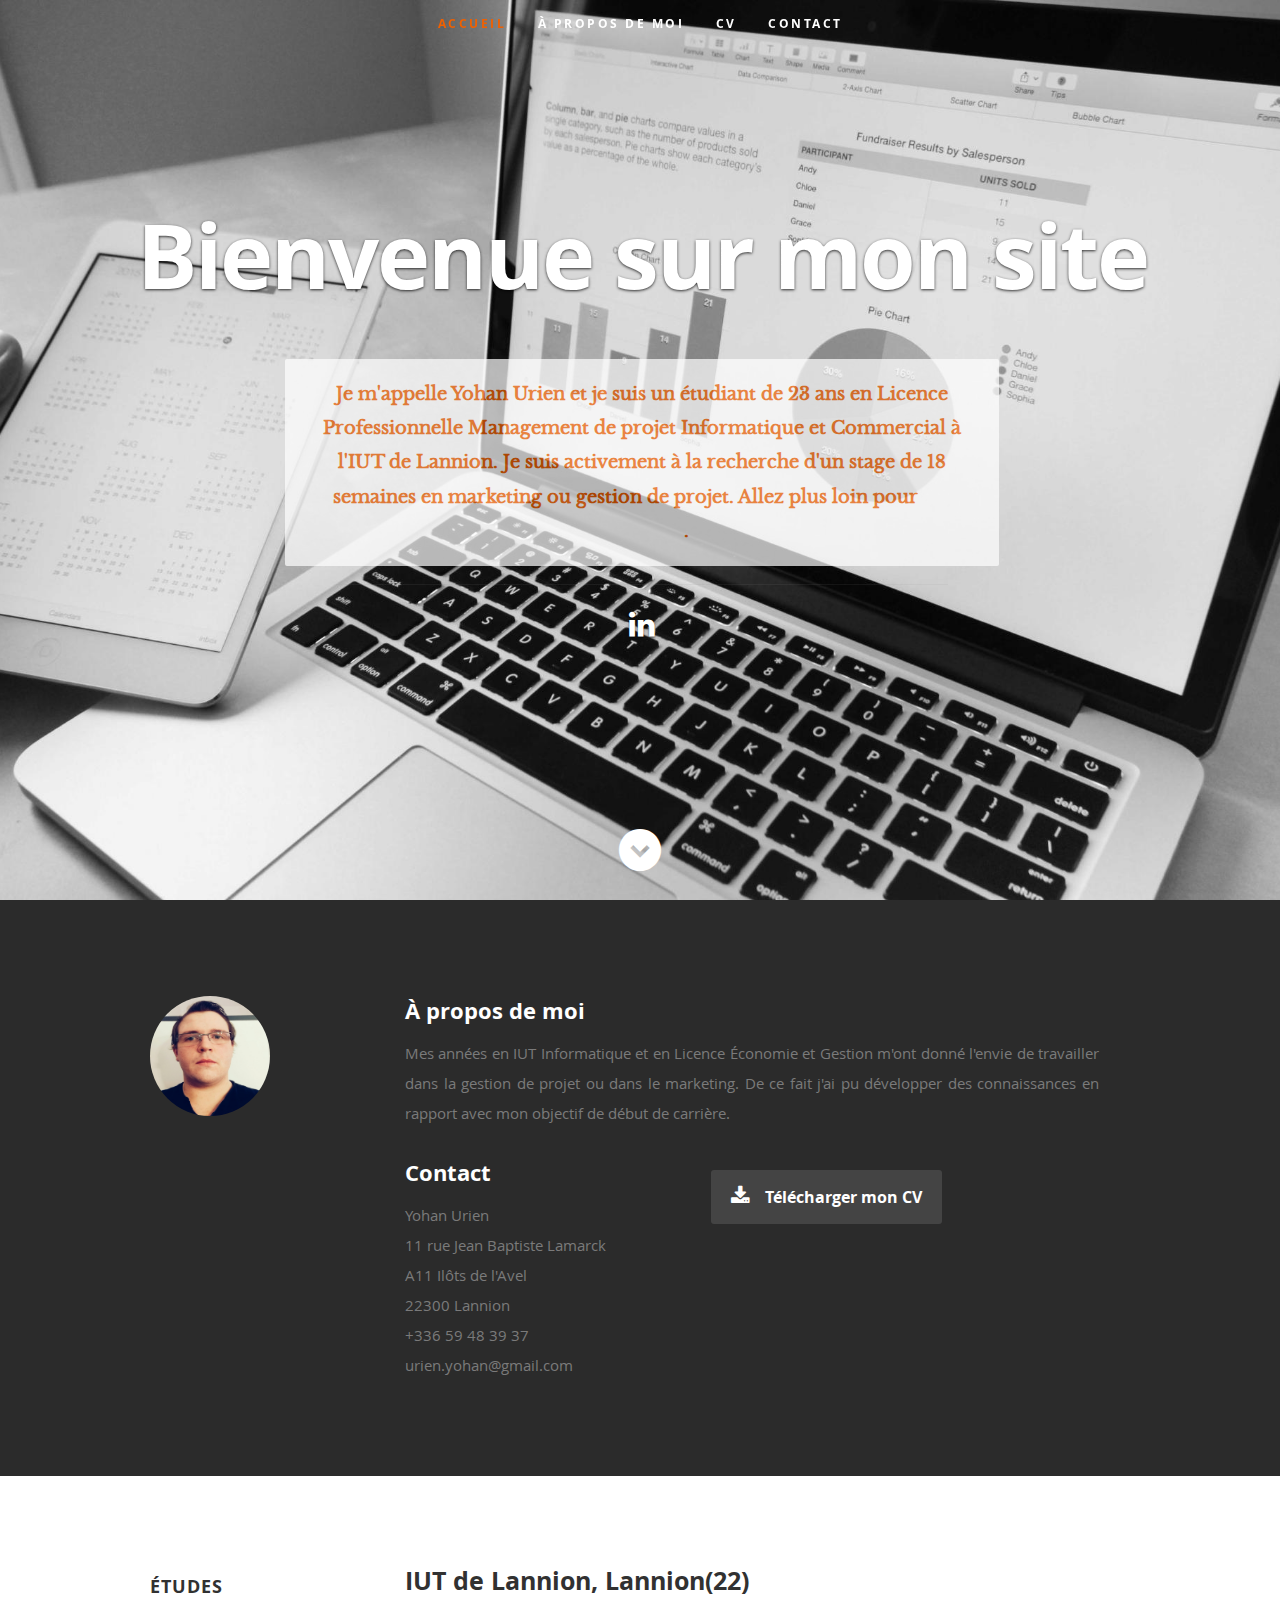
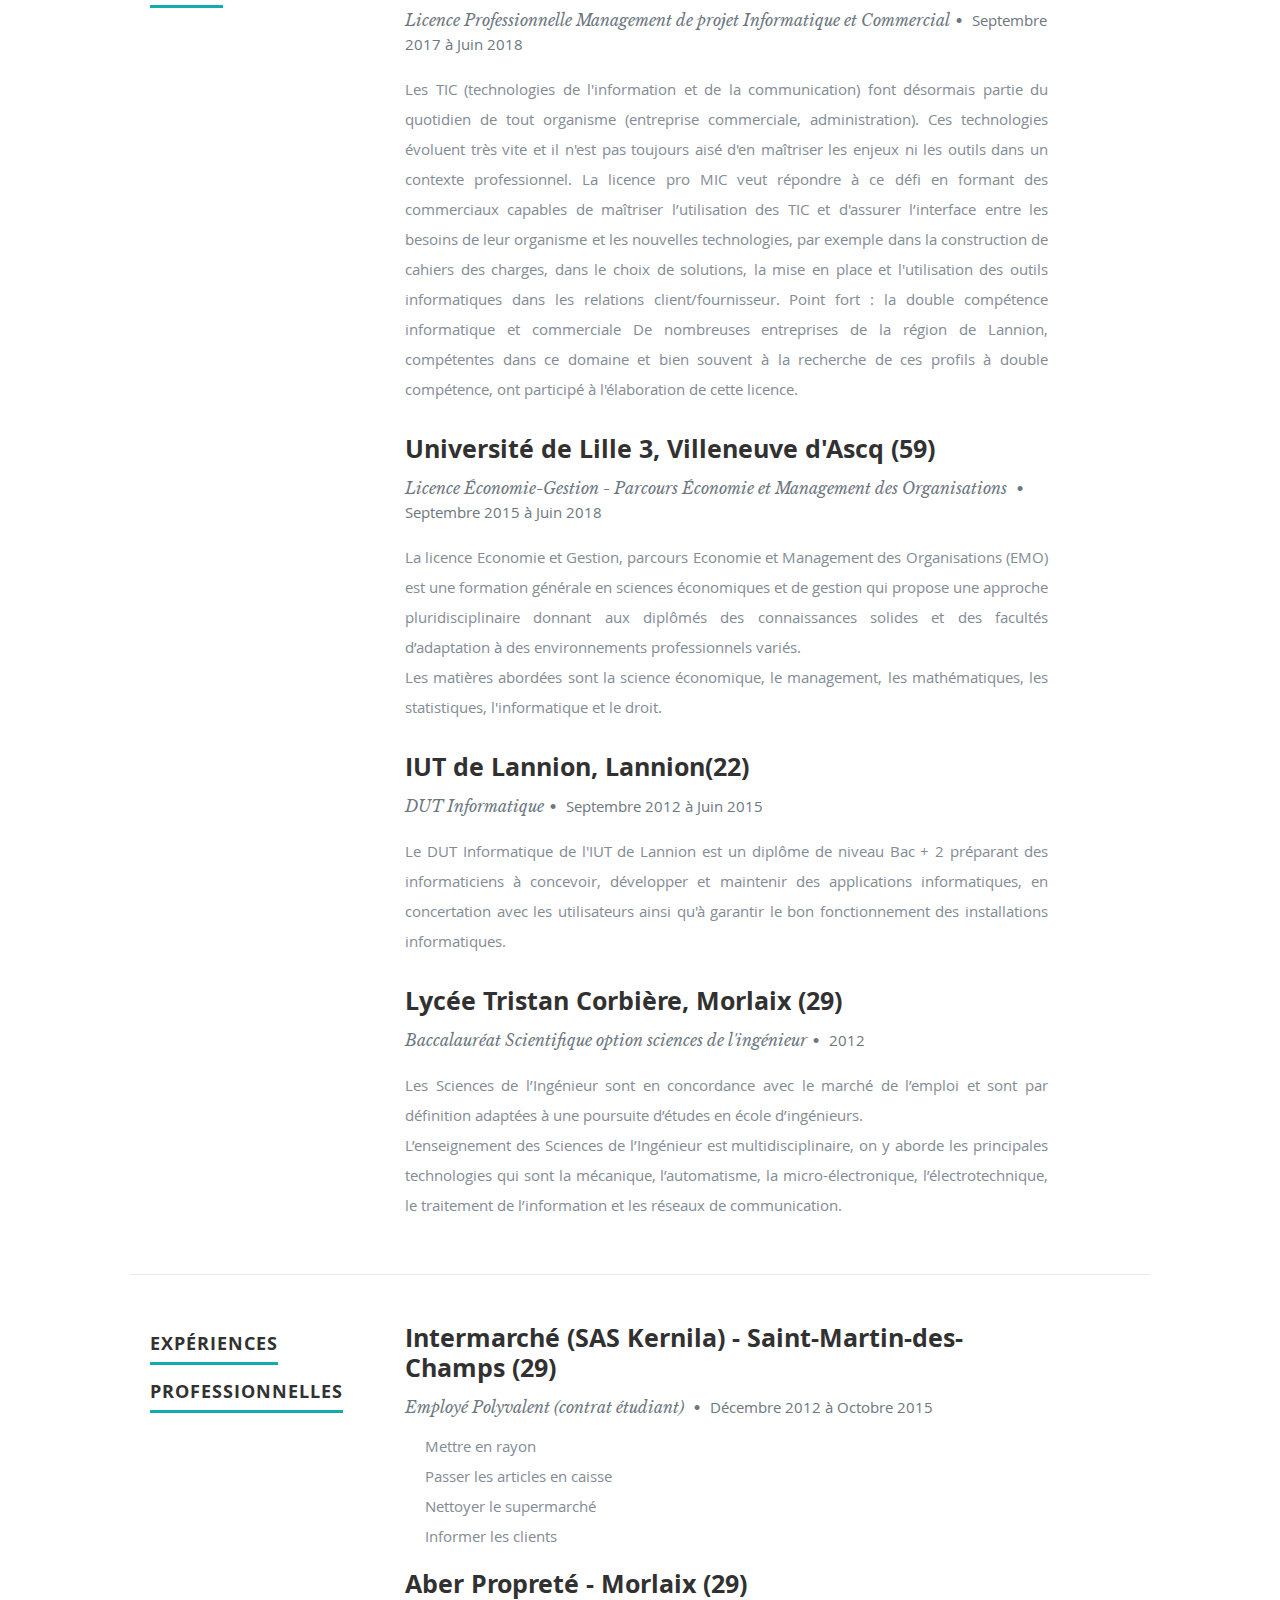
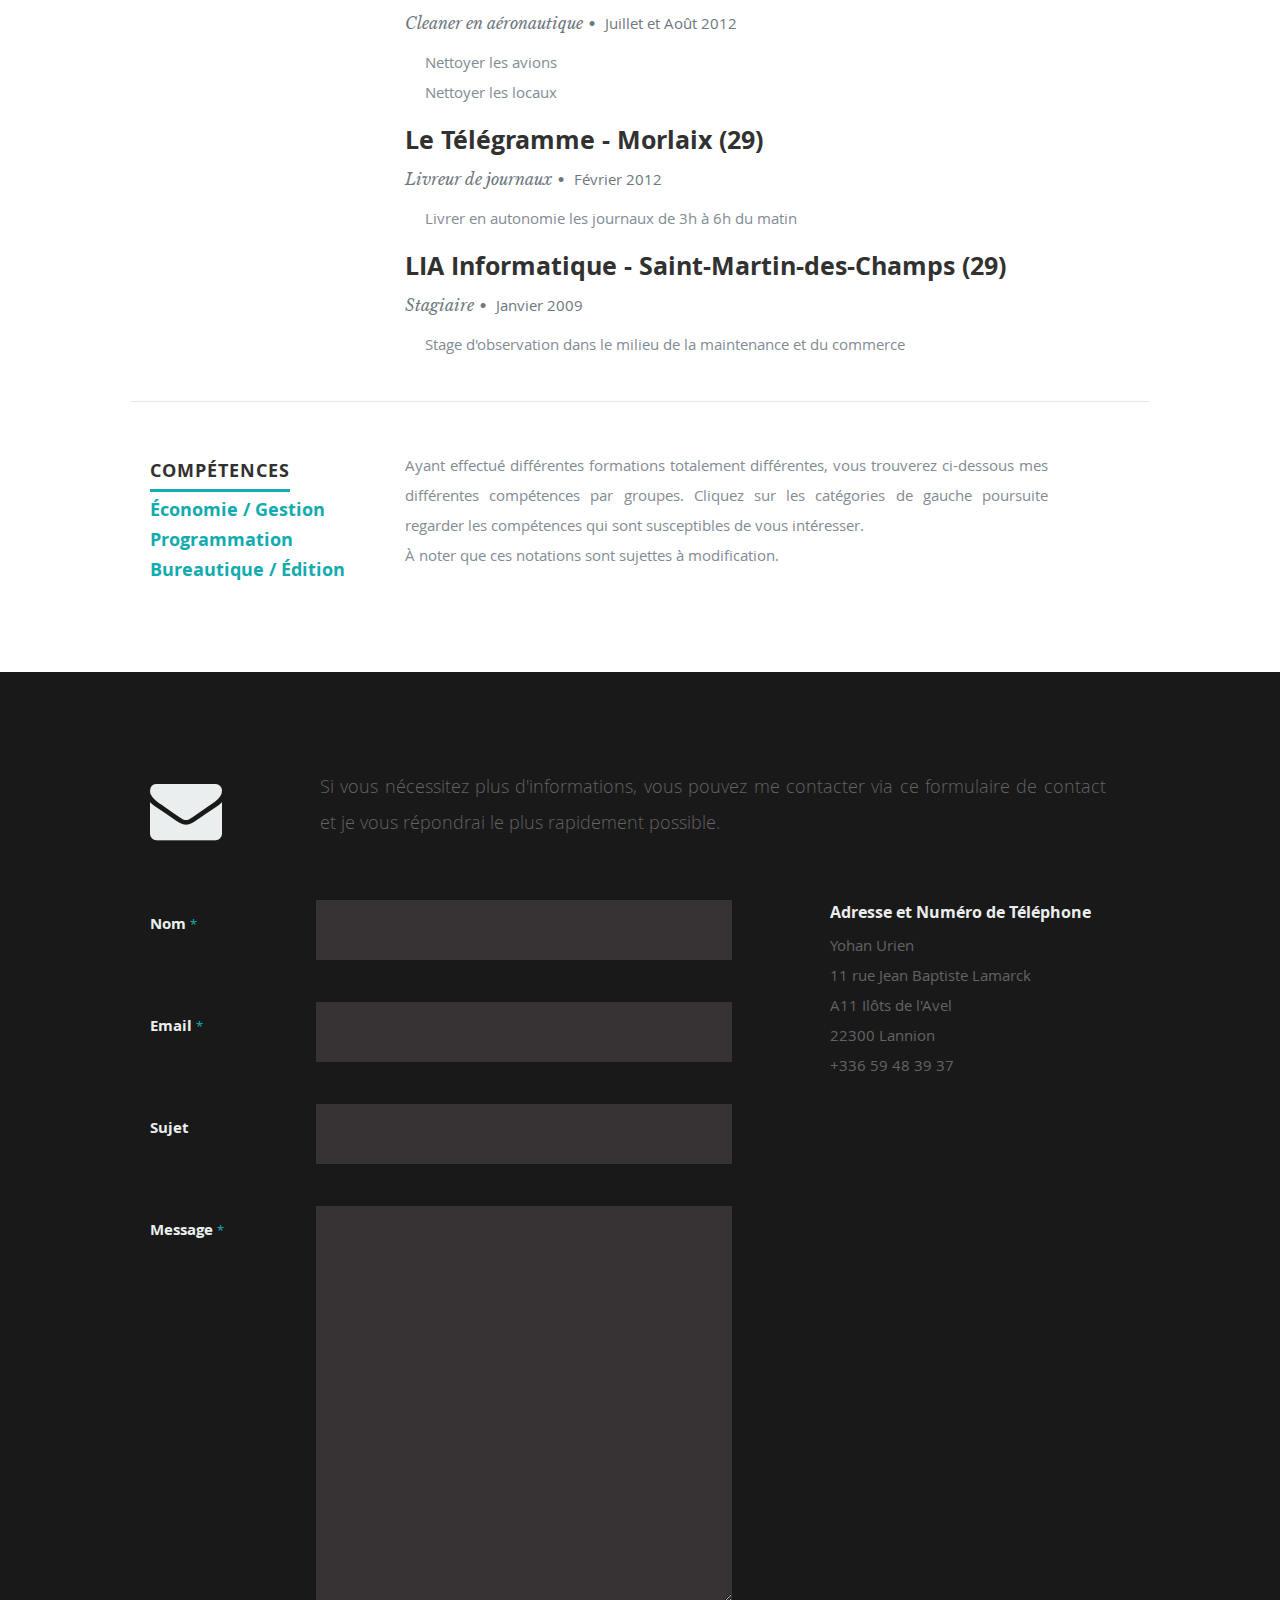
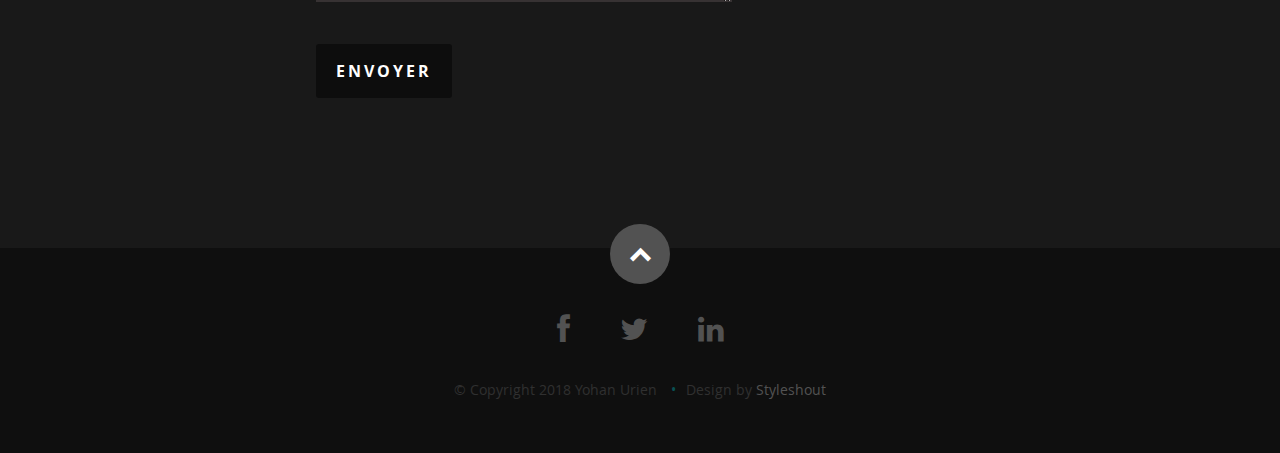
==== commit 88137ca5: "Update index.html" ====
--- a/index.html
+++ b/index.html
@@ -514,7 +514,7 @@
             </ul>
 
             <ul class="copyright">
-               <li>&copy; Copyright 2016 Yohan Urien</li>
+               <li>&copy; Copyright 2018 Yohan Urien</li>
                <li>Design by <a title="Styleshout" href="http://www.styleshout.com/">Styleshout</a></li>   
             </ul>
 
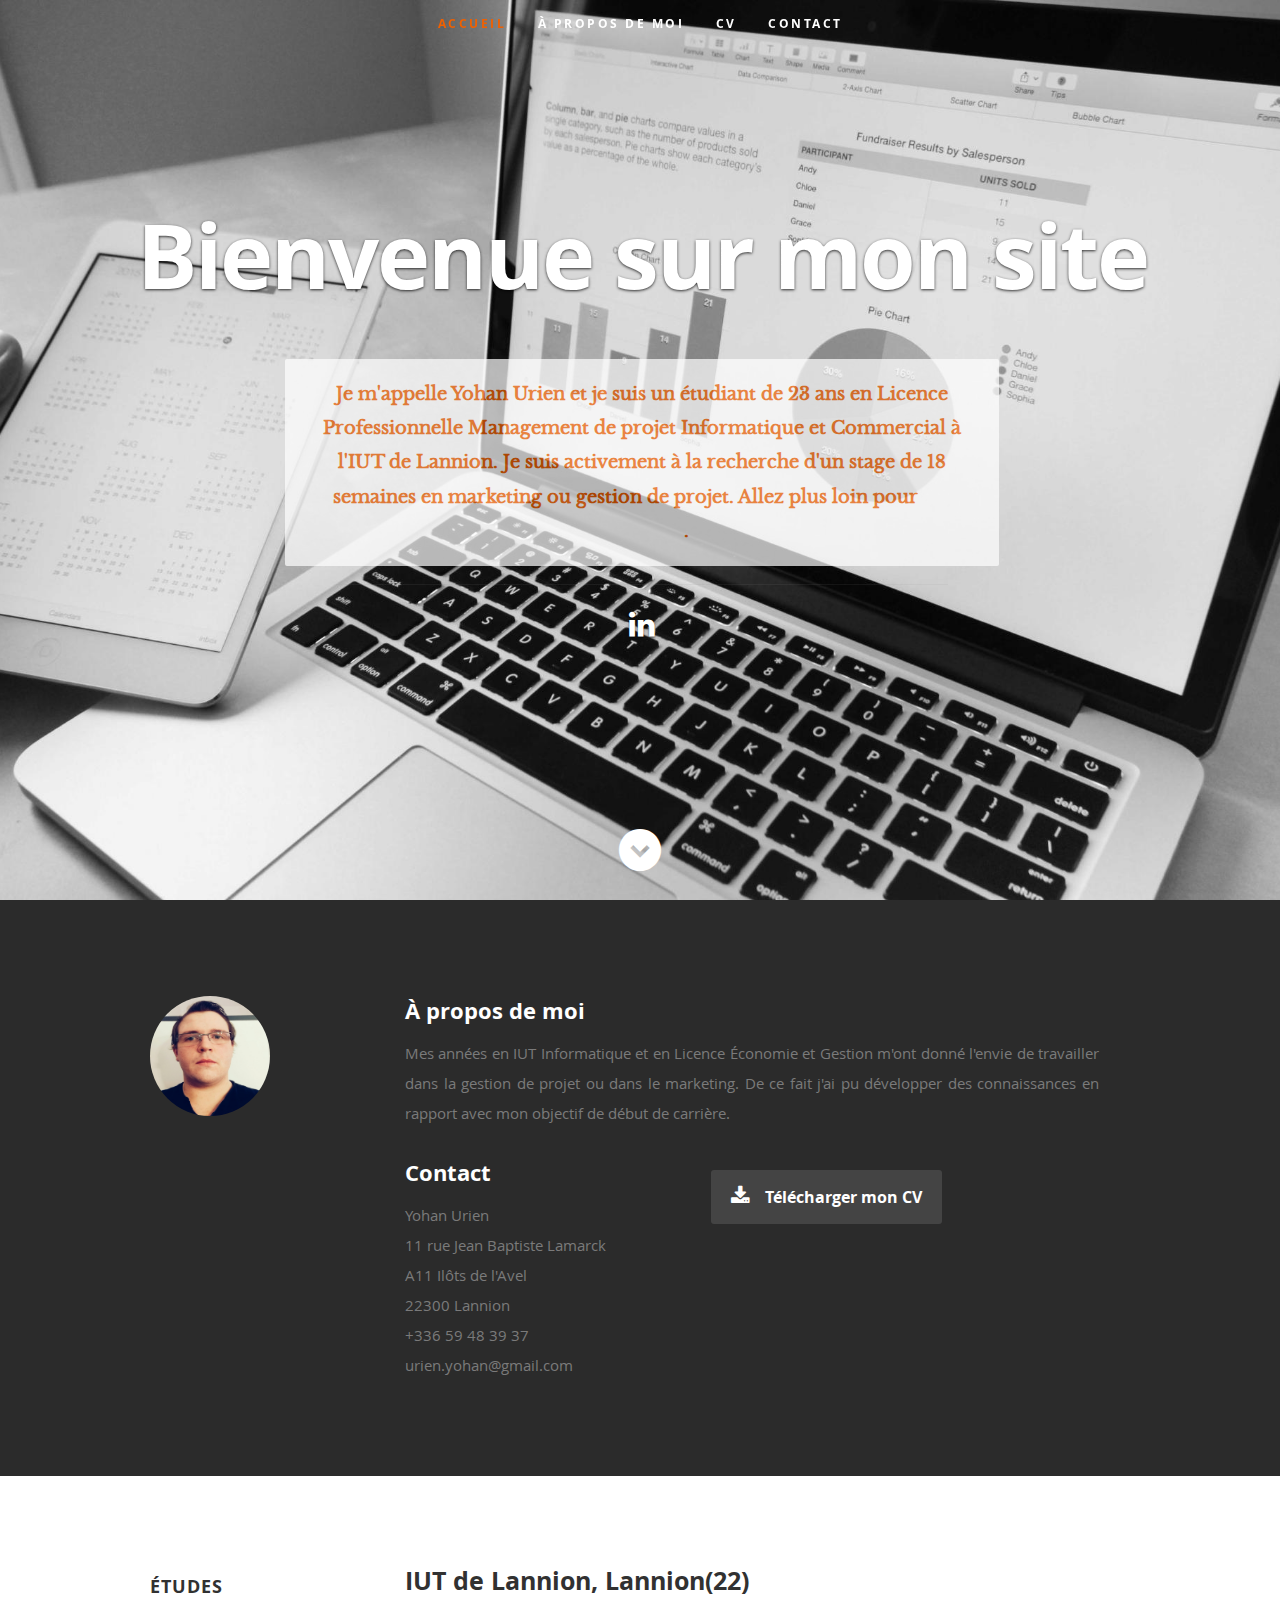
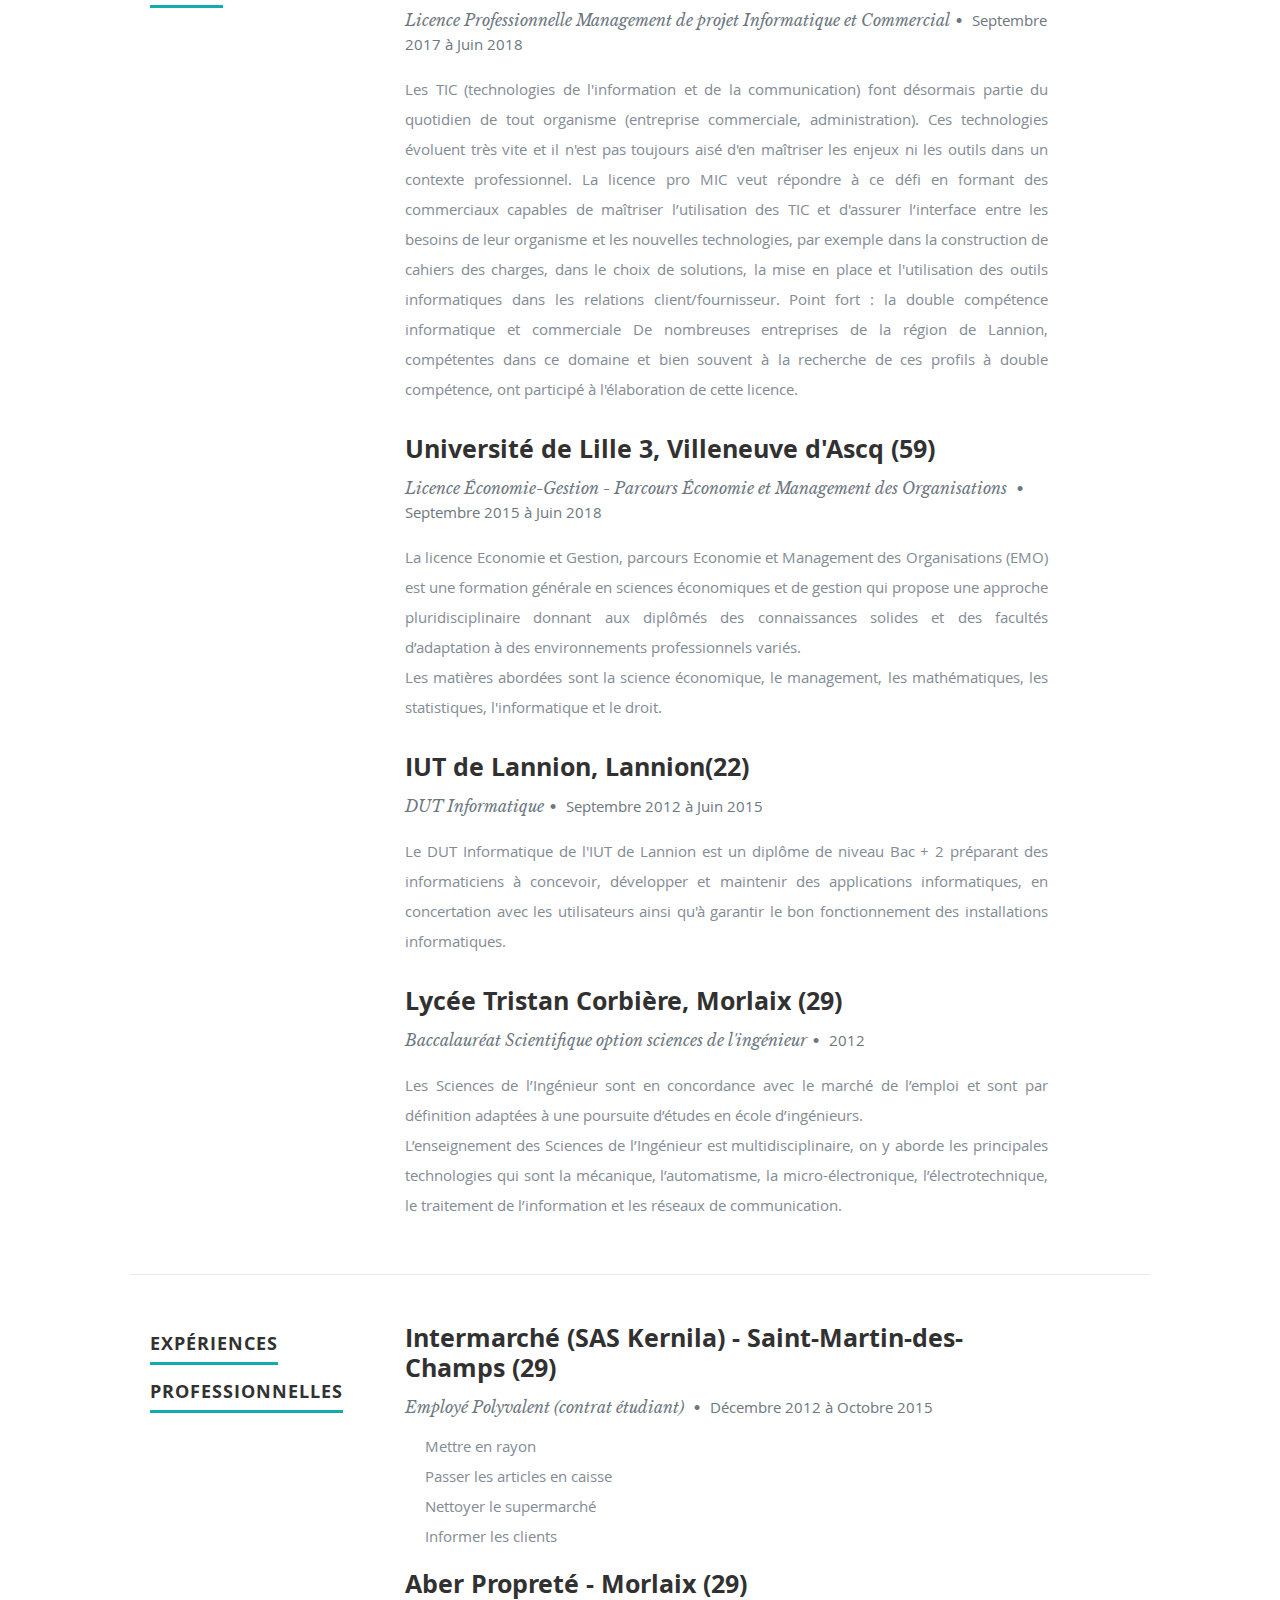
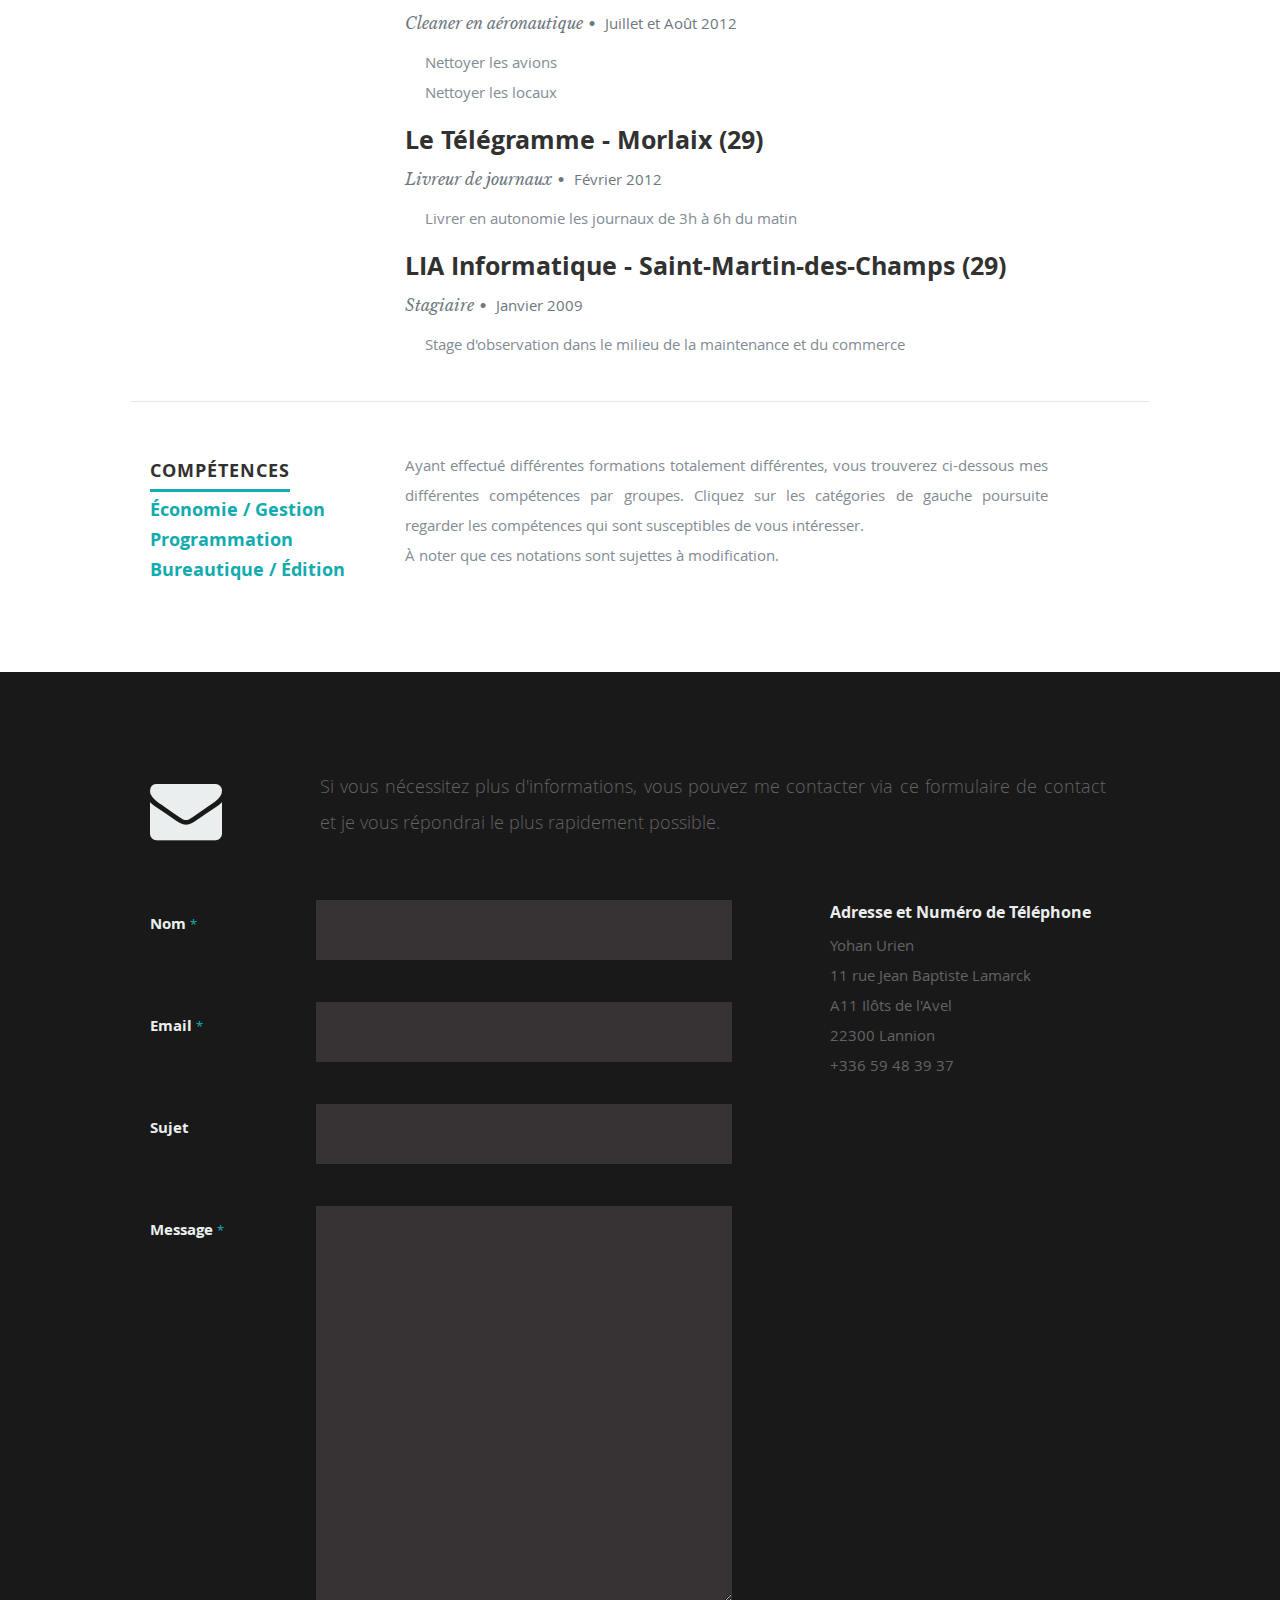
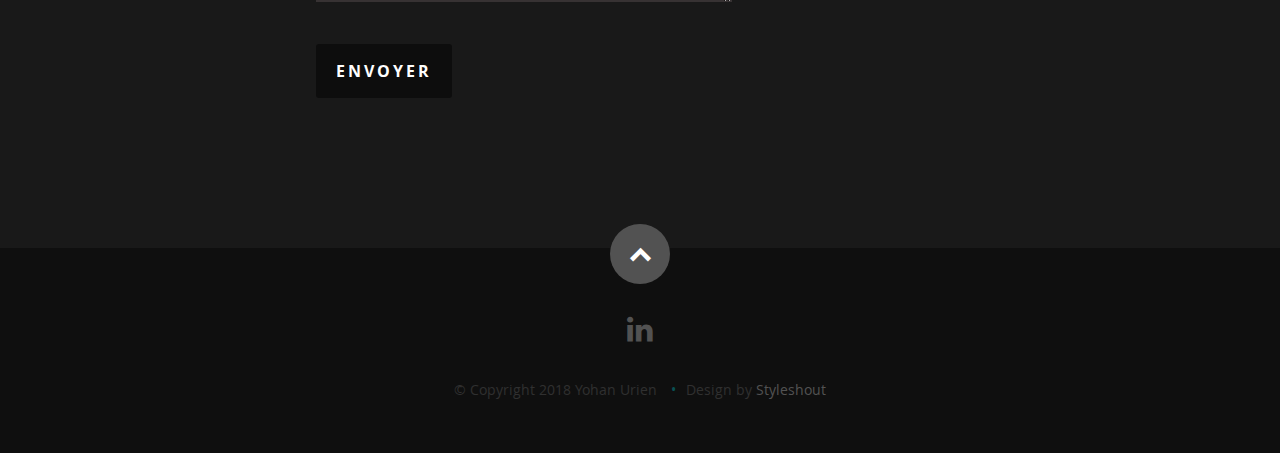
==== commit 2489663d: "Update index.html" ====
--- a/index.html
+++ b/index.html
@@ -504,8 +504,8 @@
          <div class="twelve columns">
 
             <ul class="social-links">
-               <li><a href="https://www.facebook.com/yohan.urien"><i class="fa fa-facebook"></i></a></li>
-               <li><a href="https://twitter.com/yohan_urien"><i class="fa fa-twitter"></i></a></li>
+               <!--<li><a href="https://www.facebook.com/yohan.urien"><i class="fa fa-facebook"></i></a></li>-->
+               <!--<li><a href="https://twitter.com/yohan_urien"><i class="fa fa-twitter"></i></a></li>-->
                <!--<li><a href="#"><i class="fa fa-google-plus"></i></a></li>-->
                <li><a href="https://fr.linkedin.com/in/yohan-urien-6b908885"><i class="fa fa-linkedin"></i></a></li>
                <!--<li><a href="#"><i class="fa fa-instagram"></i></a></li>-->
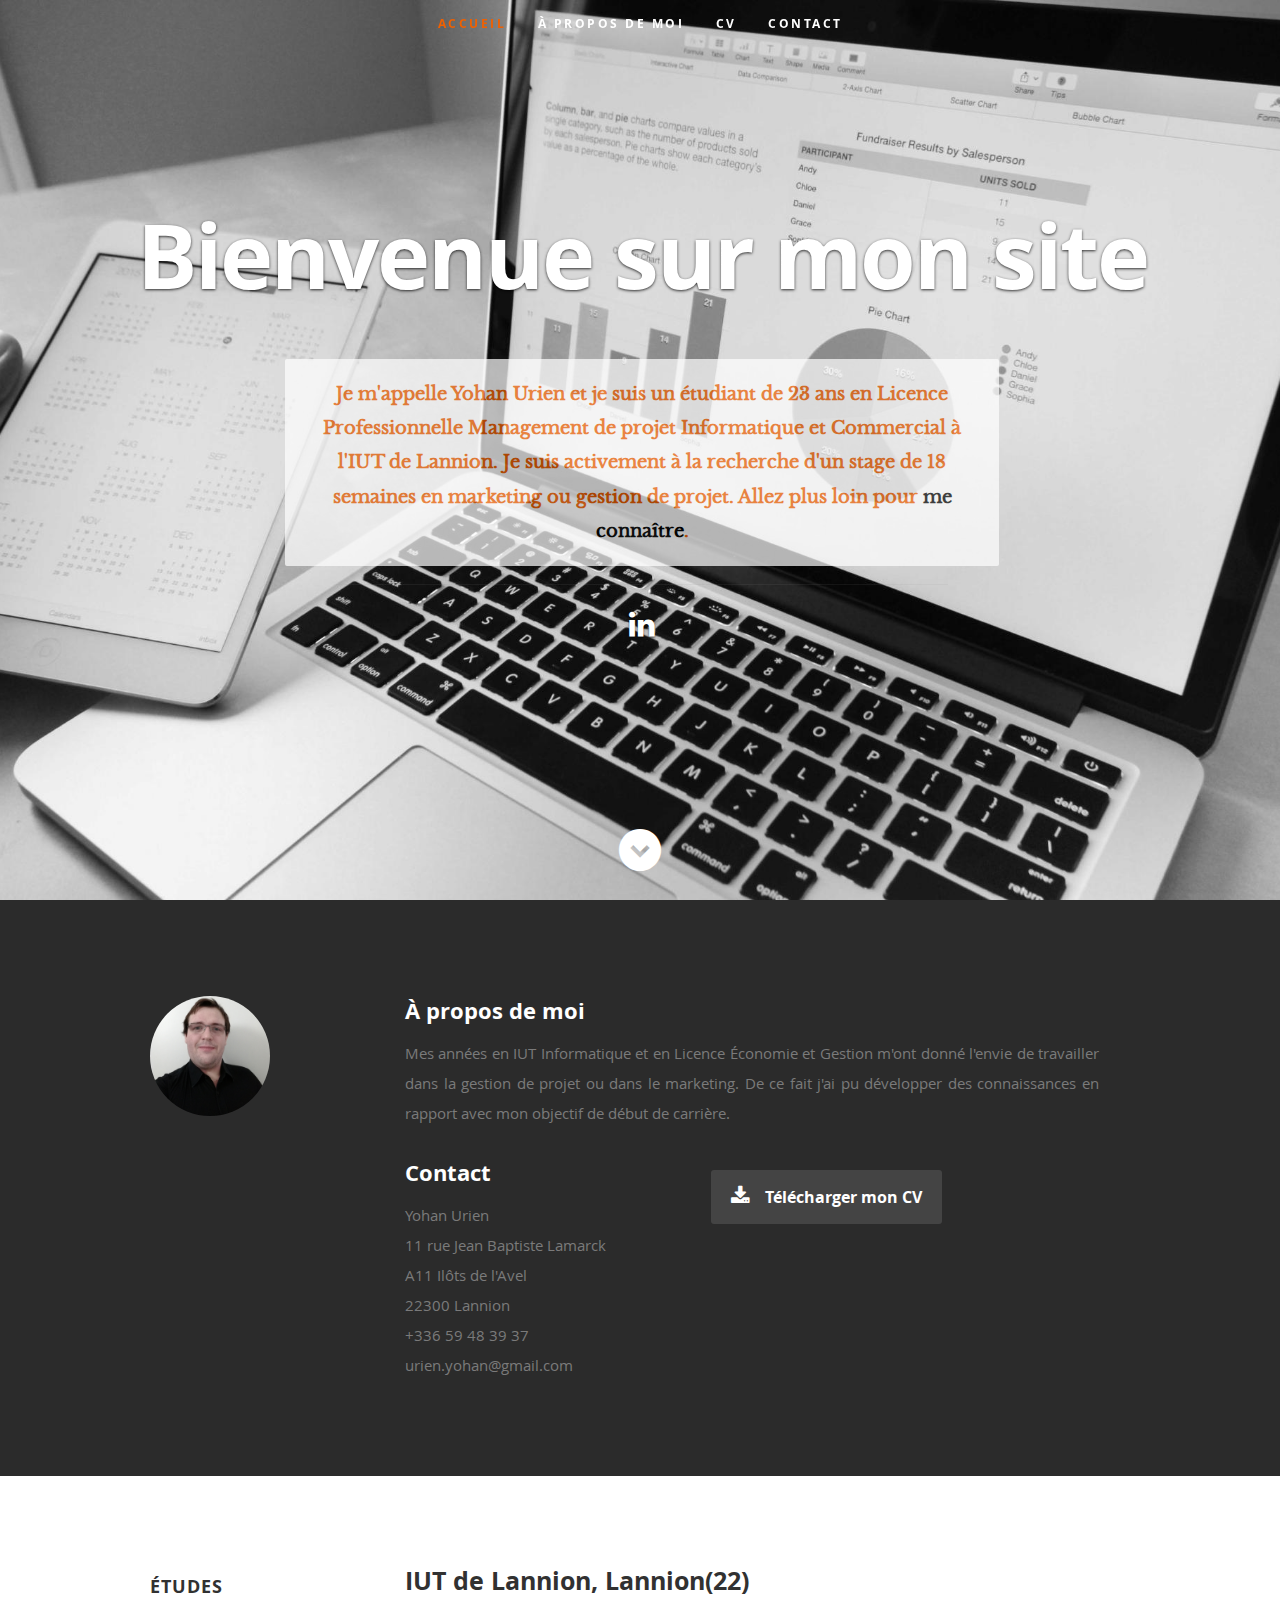
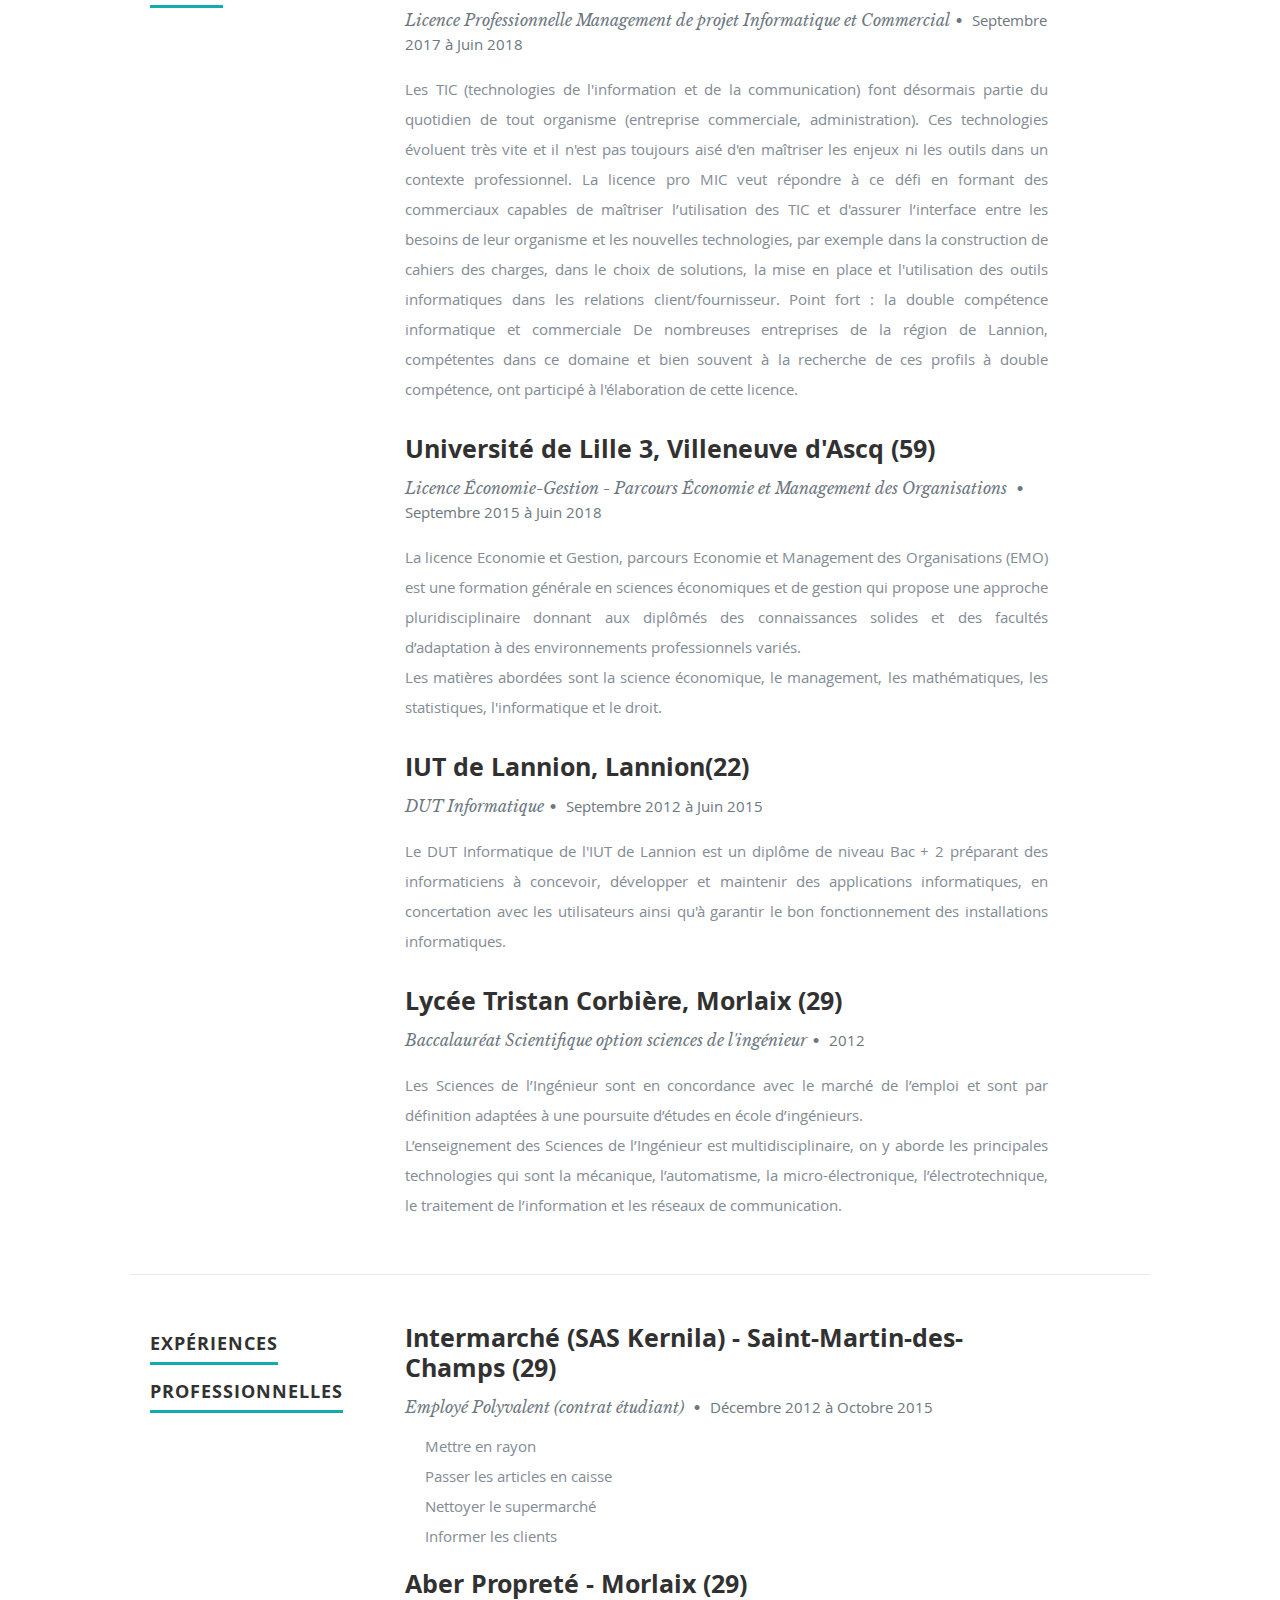
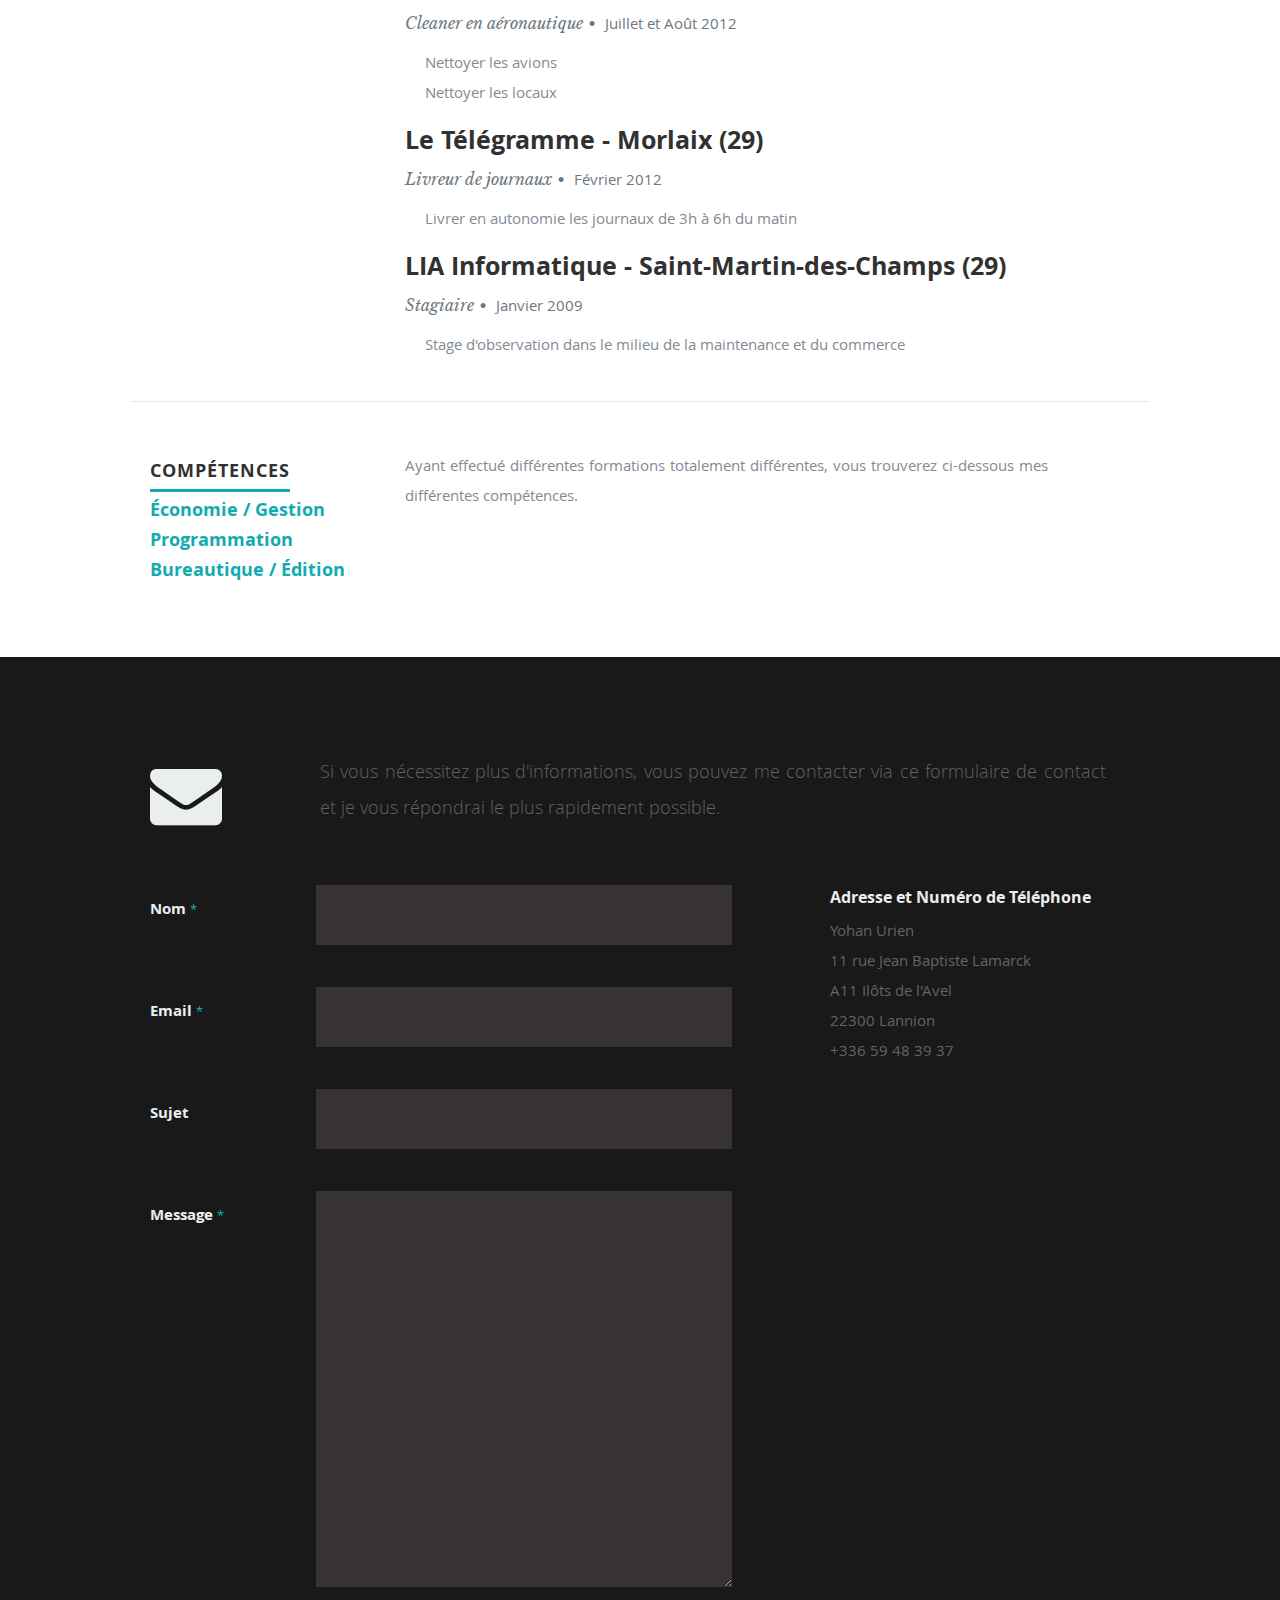
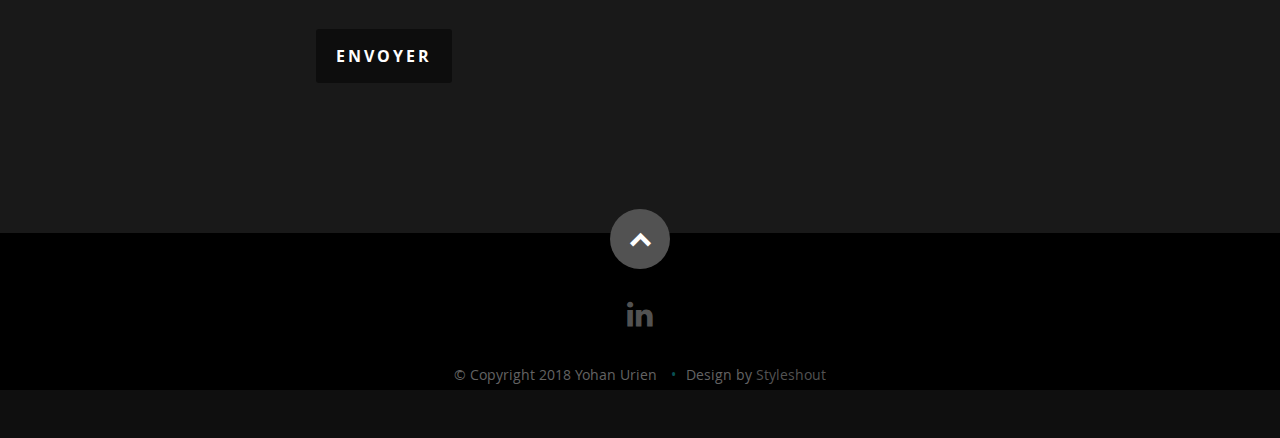
==== commit 74540272: "Update index.html" ====
--- a/index.html
+++ b/index.html
@@ -322,9 +322,7 @@
         <div class="nine columns main-col">
 
             <p align='justify'>Ayant effectué différentes formations totalement différentes, vous trouverez
-			ci-dessous mes différentes compétences par groupes. Cliquez sur les catégories de gauche poursuite
-			regarder les compétences qui sont susceptibles de vous intéresser.<br>
-			À noter que ces notations sont sujettes à modification.
+			ci-dessous mes différentes compétences.
             </p>
 
 						<div class="bars" id="id1" style=display:none>
@@ -460,6 +458,7 @@
 						   22300 Lannion<br>
 						   <span>+336 59 48 39 37</span>
 					   </p>
+		  		     </h4>
 
 				   </div>
 
--- a/css/layout.css
+++ b/css/layout.css
@@ -64,19 +64,11 @@
    margin: 0 auto 18px auto;
    text-shadow: 0px 1px 3px rgba(0, 0, 0, .8);
 }
-/*header .banner-text h3 {
-   font: 18px/1.9em 'librebaskerville-regular', serif;
-   color: #0074d7;
-   margin: 0 auto;
-   width: 70%;
-   text-shadow: 0px 1px 2px rgba(0, 0, 0, .5);
-}*/
-
 header .banner-text h3 {
     font: 18px/1.9em 'librebaskerville-regular', serif;
     color: #F06000;
     margin: 0 auto;
-         width: 70%;
+    width: 70%;
     background: #fff;
     padding: 1em;
     opacity: 0.7;
@@ -86,7 +78,7 @@
 }
 header .banner-text h3 span,
 header .banner-text h3 a {
-   color: #fff;
+   color: #000;
 }
 header .banner-text h3 ombreTitre{
 	text-shadow: #000000 1px 1px, #000000 -1px 1px, #000000 -1px -1px, #000000 1px -1px;
@@ -1144,7 +1136,9 @@
 footer {
    padding-top: 48px;
    margin-bottom: 48px;
-   color: #303030;
+   color: #636363;
+color: rgb(99, 99, 99);
+background-color: #000000;
    font-size: 14px;
    text-align: center;
    position: relative;
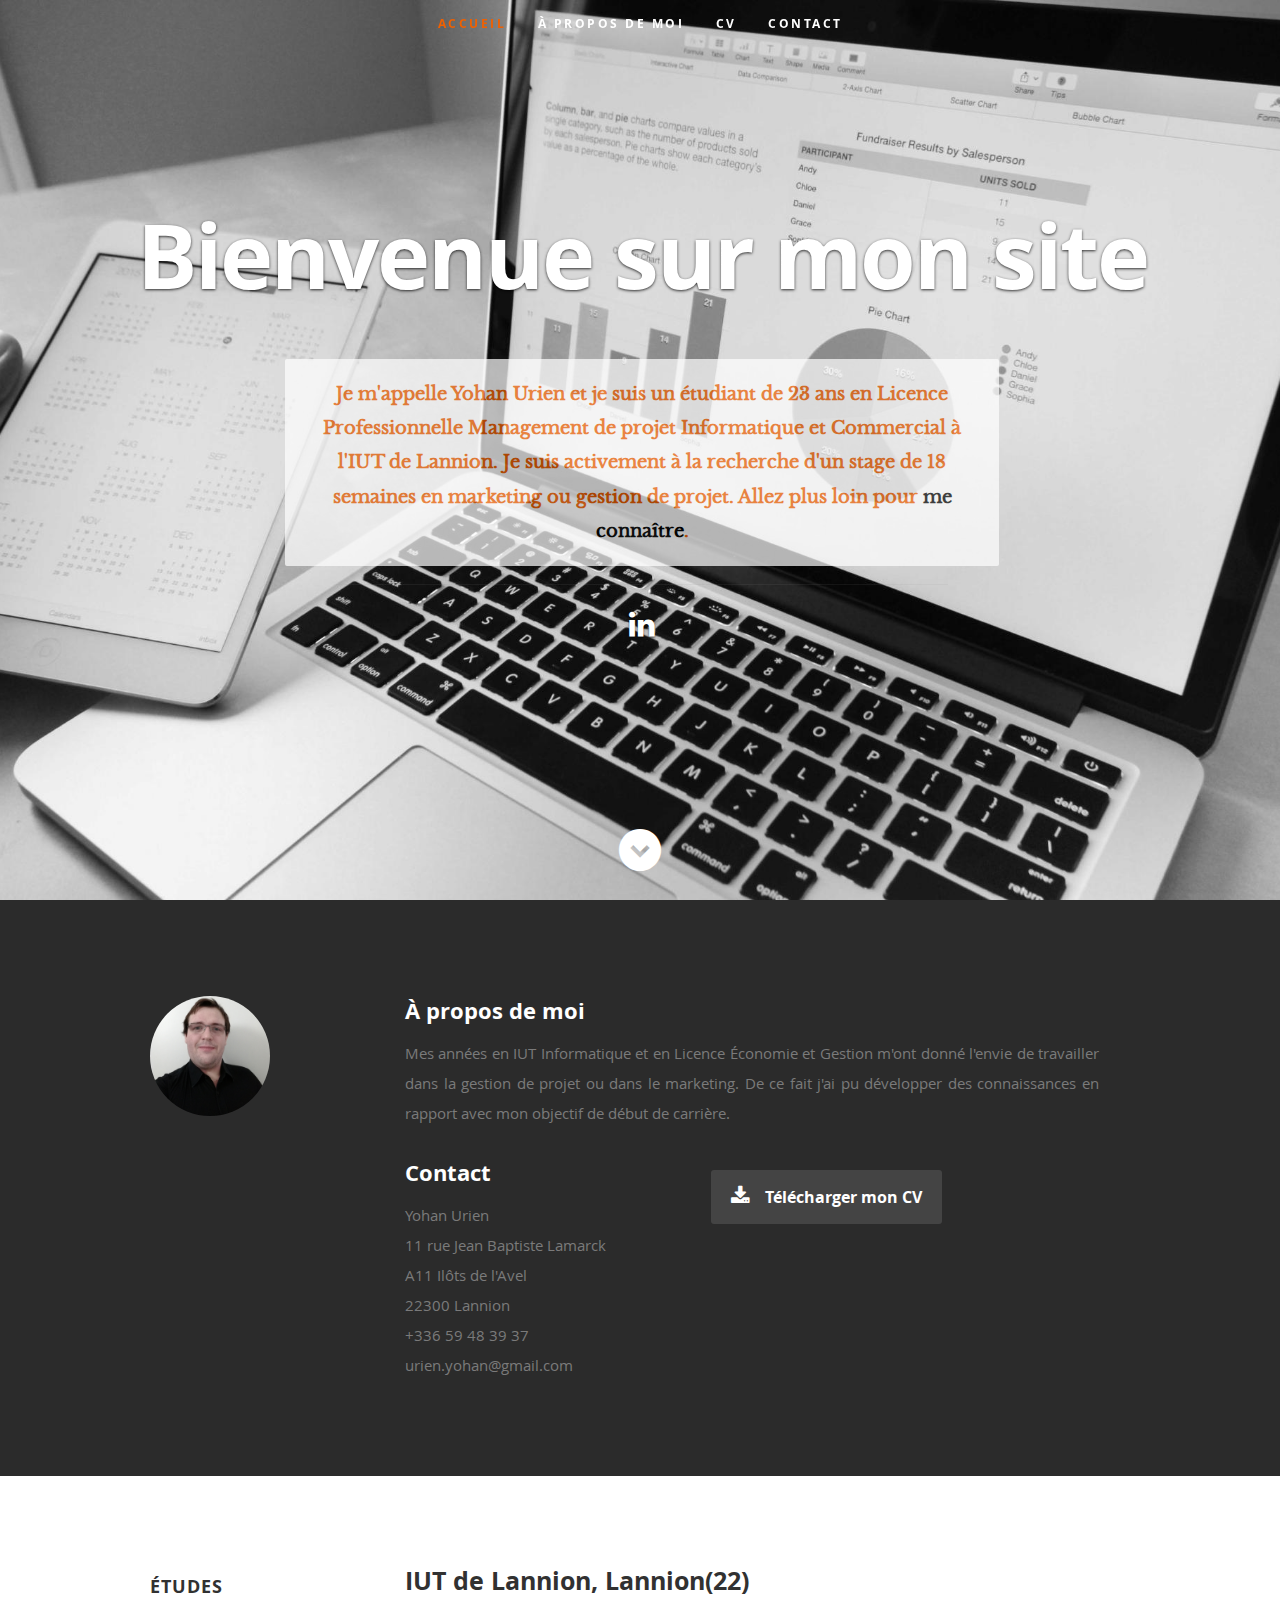
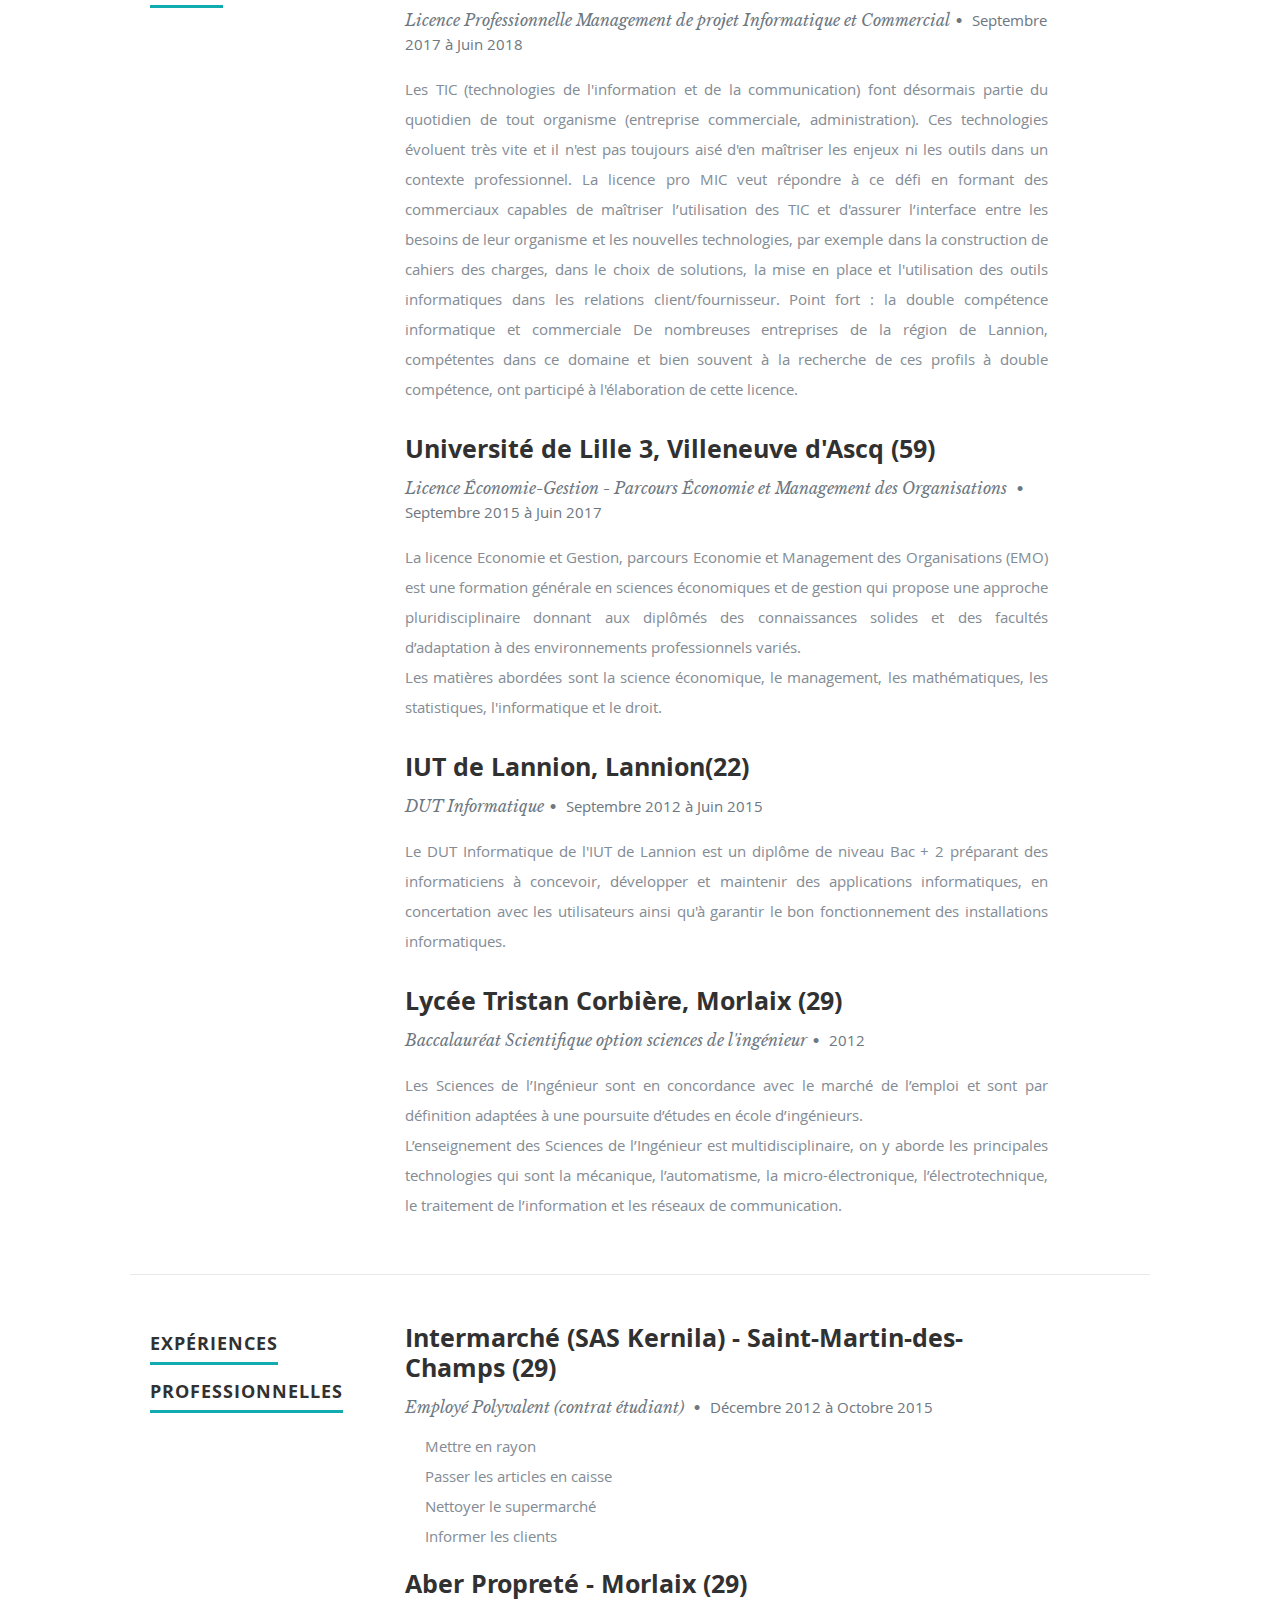
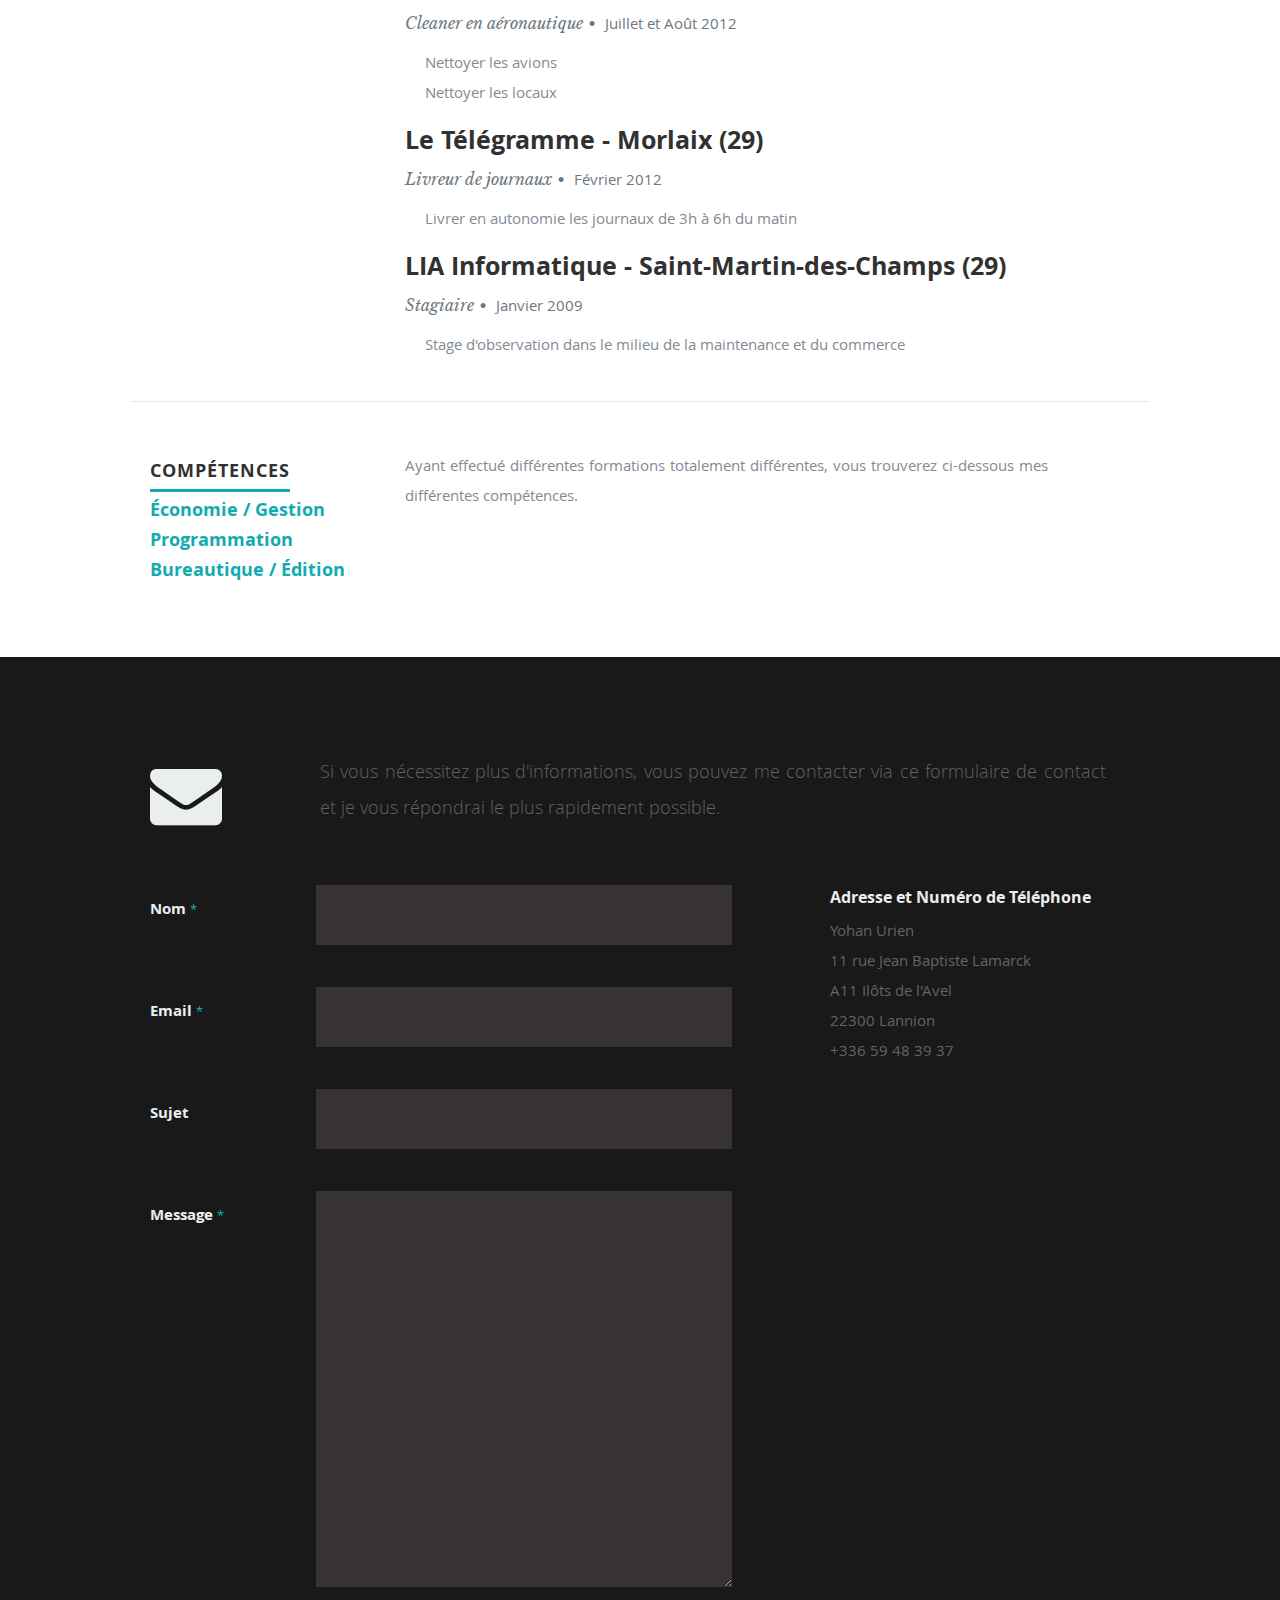
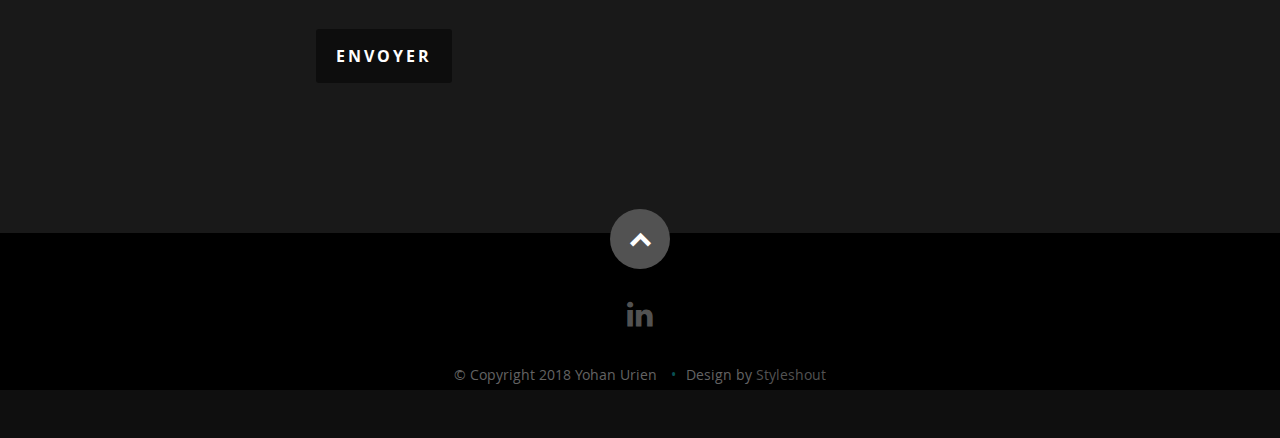
==== commit b64d51b9: "Update index.html" ====
--- a/index.html
+++ b/index.html
@@ -178,7 +178,7 @@
                <div class="twelve columns">
 
                   <h3>Université de Lille 3, Villeneuve d'Ascq (59)</h3>
-                  <p class="info">Licence Économie-Gestion - Parcours Économie et Management des Organisations <span>&bull;</span> <em class="date">Septembre 2015 à Juin 2018</em></p>
+                  <p class="info">Licence Économie-Gestion - Parcours Économie et Management des Organisations <span>&bull;</span> <em class="date">Septembre 2015 à Juin 2017</em></p>
 
                   <p align='justify'>
                   La licence Economie et Gestion, parcours Economie et Management des Organisations (EMO) est une formation générale
